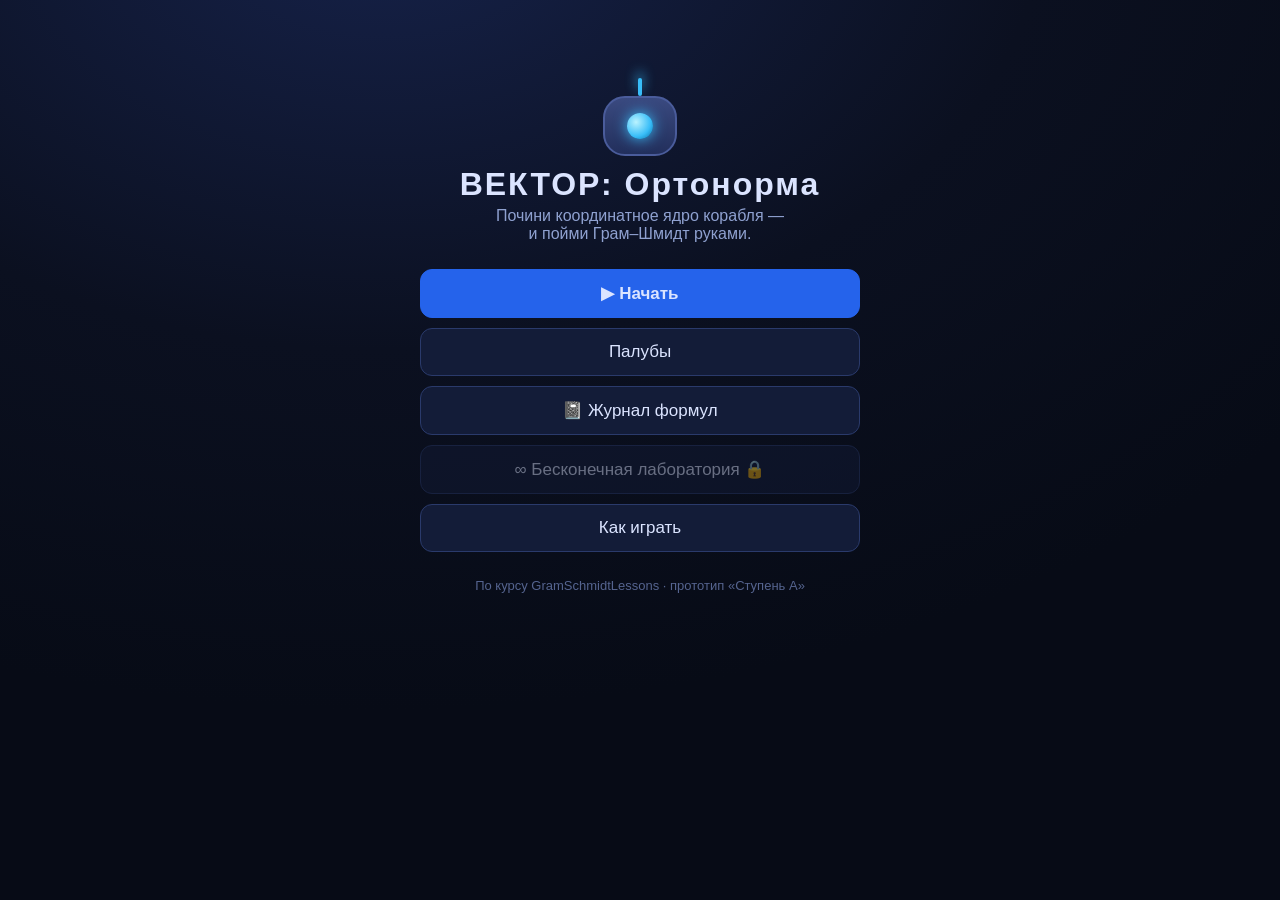
==== igra/igra_odnim_failom.html @ e4876d63 "Добавить однофайловую сборку игры igra_odnim_failom.html Вся игра в одном самодостаточном HTML-файле" ====
<!DOCTYPE html>
<html lang="ru">
<head>
<meta charset="utf-8">
<meta name="viewport" content="width=device-width, initial-scale=1">
<title>ВЕКТОР: Ортонорма</title>
<style>
/* ВЕКТОР: Ортонорма — стили. Тёмно-синяя лаборатория, неоновые векторы. */
* { box-sizing: border-box; }
body {
  margin: 0; min-height: 100vh; color: #dbe4ff;
  font-family: -apple-system, "Segoe UI", Roboto, Arial, sans-serif;
  background: radial-gradient(1200px 800px at 30% -10%, #16224a 0%, #0b1020 55%, #070b16 100%);
}
.hidden { display: none !important; }
button { font-family: inherit; cursor: pointer; }

/* ---------- экраны ---------- */
.screen { max-width: 960px; margin: 0 auto; padding: 24px 16px; }

.menu-box { max-width: 440px; margin: 6vh auto; text-align: center; }
.menu-box h1 { margin: 10px 0 4px; letter-spacing: 2px; }
.tagline { color: #8fa1d0; margin: 0 0 26px; }
.credits { color: #55648f; font-size: 13px; margin-top: 26px; }

button.big {
  display: block; width: 100%; margin: 10px 0; padding: 13px 18px;
  font-size: 17px; border-radius: 12px; border: 1px solid #2a3a6b;
  background: #131c38; color: #dbe4ff; transition: transform .1s, background .15s;
}
button.big:hover:not(:disabled) { background: #1a2750; transform: translateY(-1px); }
button.big.primary { background: #2563eb; border-color: #2563eb; font-weight: 700; }
button.big.primary:hover { background: #3b76f6; }
button.big:disabled { opacity: .45; cursor: default; }

/* робот-логотип */
.logo-bot { width: 90px; margin: 0 auto; }
.bot-antenna { width: 4px; height: 18px; background: #38bdf8; margin: 0 auto;
  border-radius: 2px; box-shadow: 0 -6px 12px #38bdf8; }
.bot-body { width: 74px; height: 60px; margin: 0 auto; border-radius: 22px;
  background: linear-gradient(#3a4a80, #222f5c); border: 2px solid #4a5c9b;
  display: flex; align-items: center; justify-content: center; }
.bot-eye { width: 26px; height: 26px; border-radius: 50%;
  background: radial-gradient(circle at 35% 35%, #baf3ff, #38bdf8 60%, #0369a1);
  box-shadow: 0 0 14px #38bdf8; }

/* ---------- выбор уровня ---------- */
#level-grid { display: grid; grid-template-columns: repeat(auto-fill, minmax(210px, 1fr));
  gap: 12px; margin: 18px 0 22px; }
.lvl-card { border: 1px solid #2a3a6b; border-radius: 12px; padding: 12px 14px;
  background: #121a34; cursor: pointer; transition: background .15s; }
.lvl-card:hover { background: #1a2750; }
.lvl-card.locked { opacity: .4; cursor: default; }
.lvl-card .deck { font-size: 12px; color: #8fa1d0; }
.lvl-card .stars { color: #fbbf24; letter-spacing: 2px; }

/* ---------- игровой экран ---------- */
#hud { display: flex; gap: 14px; align-items: center; padding: 8px 4px;
  font-size: 15px; color: #9fb0dd; }
#hud-name { color: #dbe4ff; font-weight: 700; }
.hud-right { margin-left: auto; display: flex; gap: 8px; align-items: center; }
#hud-stars { color: #fbbf24; }
#hud button { background: #131c38; color: #dbe4ff; border: 1px solid #2a3a6b;
  border-radius: 8px; padding: 5px 10px; font-size: 15px; }

#room { display: block; width: 100%; max-width: 884px; border-radius: 14px;
  border: 1px solid #23305c; background: #0d1430; touch-action: none; cursor: pointer; }
#room-tip { color: #55648f; font-size: 13px; padding: 6px 2px; }

#dialogue { position: fixed; left: 50%; bottom: 34px; transform: translateX(-50%);
  width: min(720px, 92vw); background: #101a3add; border: 1px solid #35509f;
  border-radius: 14px; padding: 14px 18px; backdrop-filter: blur(4px); cursor: pointer; }
#dlg-text { font-size: 16px; line-height: 1.5; }
#dlg-next { text-align: right; color: #7f92c8; font-size: 12px; margin-top: 6px; }

/* ---------- модальные окна ---------- */
.modal { position: fixed; inset: 0; background: #04060fd0; display: flex;
  align-items: center; justify-content: center; z-index: 50; padding: 12px; }

.puzzle-box, .jr-box, .cer-box { background: #0f1730; border: 1px solid #2a3a6b;
  border-radius: 16px; max-width: 900px; width: 100%; max-height: 94vh; overflow: auto; }
.puzzle-head { display: flex; justify-content: space-between; align-items: center;
  padding: 12px 16px; border-bottom: 1px solid #22305c; font-size: 17px; }
.puzzle-head button { background: none; border: none; color: #8fa1d0; font-size: 18px; }
.puzzle-body { display: flex; gap: 14px; padding: 14px; flex-wrap: wrap; }
#pz-canvas { border-radius: 12px; background: #0d1430; border: 1px solid #23305c;
  touch-action: none; max-width: 100%; }
.puzzle-side { flex: 1; min-width: 260px; display: flex; flex-direction: column; gap: 10px; }
.goal { background: #14224e; border-left: 4px solid #2563eb; border-radius: 0 10px 10px 0;
  padding: 10px 12px; font-size: 15px; line-height: 1.45; }
.info { background: #101a3a; border-radius: 10px; padding: 10px 12px;
  font-size: 15px; line-height: 1.55; min-height: 64px; }
.info b { color: #7dd3fc; font-family: ui-monospace, Consolas, monospace; }
#pz-buttons { display: flex; flex-direction: column; gap: 8px; }
#pz-buttons button { padding: 10px 12px; font-size: 15px; border-radius: 10px;
  border: 1px solid #2a3a6b; background: #17224a; color: #dbe4ff; text-align: left; }
#pz-buttons button:hover:not(:disabled) { background: #20305f; }
#pz-buttons button:disabled { opacity: .4; }
.msg { min-height: 22px; color: #fbbf24; font-size: 14px; }
.msg.good { color: #4ade80; }
.hintbtn { align-self: flex-start; background: none; border: 1px dashed #4a5c9b;
  color: #9fb0dd; border-radius: 10px; padding: 7px 12px; font-size: 14px; }
.hinttext { color: #cbd5f5; font-size: 14px; line-height: 1.5; }
.hinttext .h { background: #14224e; border-radius: 8px; padding: 8px 10px; margin: 6px 0; }

/* церемония */
.cer-box { max-width: 520px; text-align: center; padding: 22px; }
.cer-stars { font-size: 40px; letter-spacing: 8px; margin: 6px 0 2px; }
.cer-stars .off { opacity: .22; }
.star-label { font-size: 13px; color: #8fa1d0; margin-bottom: 12px; letter-spacing: normal; }
.cer-journal { background: #101a3a; border-radius: 12px; padding: 12px;
  text-align: left; margin: 12px 0; font-size: 14px; }
.cer-journal .frm { font-family: ui-monospace, Consolas, monospace; color: #7dd3fc;
  margin-top: 6px; }
.cer-question { text-align: left; margin: 10px 0; }
.cer-question .q { font-weight: 700; margin-bottom: 8px; }
.cer-question button { display: block; width: 100%; text-align: left; margin: 6px 0;
  padding: 10px 12px; border-radius: 10px; border: 1px solid #2a3a6b;
  background: #17224a; color: #dbe4ff; font-size: 15px; }
.cer-question button:hover:not(:disabled) { background: #20305f; }
.cer-question button.right { background: #14532d; border-color: #22c55e; }
.cer-question button.wrong { background: #58151c; border-color: #ef4444; }

/* журнал */
.jr-box { max-width: 640px; }
#jr-list { padding: 14px; }
.jr-entry { border: 1px solid #22305c; border-radius: 12px; padding: 12px 14px;
  margin-bottom: 10px; background: #101a3a; }
.jr-entry h3 { margin: 0 0 6px; font-size: 16px; color: #7dd3fc; }
.jr-entry .words { font-size: 14px; color: #cbd5f5; line-height: 1.5; }
.jr-entry .frm { font-family: ui-monospace, Consolas, monospace; color: #a5f3fc;
  background: #0d1430; border-radius: 8px; padding: 7px 10px; margin-top: 8px;
  font-size: 14px; white-space: pre-wrap; }
.jr-entry .code { font-family: ui-monospace, Consolas, monospace; color: #86efac;
  font-size: 13px; margin-top: 6px; white-space: pre-wrap; }
.jr-empty { color: #55648f; text-align: center; padding: 30px 0; }
.how-text { padding: 14px 18px; font-size: 15px; line-height: 1.55; }

/* конвейер и кодовая комната — DOM-элементы поверх канваса */
.chips { display: flex; gap: 8px; flex-wrap: wrap; }
.chip { padding: 9px 12px; border-radius: 10px; border: 1px solid #4a5c9b;
  background: #1b2a5c; font-family: ui-monospace, Consolas, monospace;
  font-size: 14px; cursor: pointer; user-select: none; }
.chip:hover { background: #24377a; }
.slotrow { display: flex; gap: 8px; align-items: center; margin: 8px 0; flex-wrap: wrap; }
.slot { min-width: 118px; min-height: 40px; border: 2px dashed #35509f; border-radius: 10px;
  display: flex; align-items: center; justify-content: center; font-size: 13px;
  color: #7f92c8; padding: 4px; }
.slot .chip { margin: 0; }
.codeline { display: flex; gap: 8px; align-items: center; margin: 6px 0; }
.codeline .txt { flex: 1; font-family: ui-monospace, Consolas, monospace; font-size: 14px;
  background: #0d1430; border: 1px solid #22305c; border-radius: 8px; padding: 9px 12px;
  color: #a5f3fc; }
.codeline button { width: 34px; height: 34px; border-radius: 8px; border: 1px solid #2a3a6b;
  background: #17224a; color: #dbe4ff; }

</style>
</head>
<body>

<!-- ЭКРАН: главное меню -->
<div id="scr-menu" class="screen">
  <div class="menu-box">
    <div class="logo-bot" aria-hidden="true">
      <div class="bot-antenna"></div>
      <div class="bot-body"><div class="bot-eye"></div></div>
    </div>
    <h1>ВЕКТОР: Ортонорма</h1>
    <p class="tagline">Почини координатное ядро корабля —<br>и пойми Грам–Шмидт руками.</p>
    <button class="big primary" id="btn-continue">▶ Играть</button>
    <button class="big" id="btn-levels">Палубы</button>
    <button class="big" id="btn-journal-menu">📓 Журнал формул</button>
    <button class="big" id="btn-endless" disabled>∞ Бесконечная лаборатория 🔒</button>
    <button class="big" id="btn-how">Как играть</button>
    <p class="credits">По курсу GramSchmidtLessons · прототип «Ступень A»</p>
  </div>
</div>

<!-- ЭКРАН: выбор уровня -->
<div id="scr-levels" class="screen hidden">
  <h2>Палубы корабля</h2>
  <div id="level-grid"></div>
  <button class="big" id="btn-back-menu">← В меню</button>
</div>

<!-- ЭКРАН: игра (комната) -->
<div id="scr-game" class="screen hidden">
  <div id="hud">
    <span id="hud-deck"></span>
    <span id="hud-name"></span>
    <span class="hud-right">
      <span id="hud-stars">★ 0</span>
      <button id="btn-journal">📓</button>
      <button id="btn-map">🗺</button>
    </span>
  </div>
  <canvas id="room" width="884" height="544"></canvas>
  <div id="dialogue" class="hidden">
    <div id="dlg-text"></div>
    <div id="dlg-next">нажми или пробел ▸</div>
  </div>
  <div id="room-tip">WASD / стрелки / клик по полу — идти · консоль — головоломка · открытая дверь — дальше</div>
</div>

<!-- ОВЕРЛЕЙ: головоломка -->
<div id="puzzle" class="modal hidden">
  <div class="puzzle-box">
    <div class="puzzle-head">
      <b id="pz-title"></b>
      <button id="pz-close">✕</button>
    </div>
    <div class="puzzle-body">
      <canvas id="pz-canvas" width="520" height="440"></canvas>
      <div class="puzzle-side">
        <div id="pz-goal" class="goal"></div>
        <div id="pz-info" class="info"></div>
        <div id="pz-buttons"></div>
        <div id="pz-msg" class="msg"></div>
        <button id="pz-hint" class="hintbtn">💡 Подсказка</button>
        <div id="pz-hint-text" class="hinttext"></div>
      </div>
    </div>
  </div>
</div>

<!-- ОВЕРЛЕЙ: церемония (звёзды + вопрос) -->
<div id="ceremony" class="modal hidden">
  <div class="cer-box">
    <h2 id="cer-title">Палуба починена!</h2>
    <div id="cer-stars" class="cer-stars"></div>
    <div id="cer-journal" class="cer-journal"></div>
    <div id="cer-question" class="cer-question"></div>
    <button class="big primary" id="cer-next">Дальше ▸</button>
  </div>
</div>

<!-- ОВЕРЛЕЙ: журнал -->
<div id="journal" class="modal hidden">
  <div class="jr-box">
    <div class="puzzle-head"><b>📓 Бортовой журнал формул</b><button id="jr-close">✕</button></div>
    <div id="jr-list"></div>
  </div>
</div>

<!-- ОВЕРЛЕЙ: как играть -->
<div id="howto" class="modal hidden">
  <div class="jr-box">
    <div class="puzzle-head"><b>Как играть</b><button id="how-close">✕</button></div>
    <div class="how-text">
      <p><b>Ходи</b> по палубе: WASD, стрелки или клик по полу.</p>
      <p><b>Встань на синюю консоль</b> — откроется головоломка. Перетаскивай кончики
      стрелок мышкой, жми кнопки операций. Числа справа считаются вживую.</p>
      <p><b>Реши головоломку</b> — дверь справа откроется. Дойди до неё.</p>
      <p>За уровень можно получить до <b>трёх звёзд</b>: ★ решил · ★ без подсказок ·
      ★ ответил на вопрос о смысле.</p>
      <p>Каждая починенная палуба добавляет запись в <b>журнал формул</b> —
      это твой конспект, заработанный руками.</p>
      <p>Застрял? Кнопка 💡 даёт подсказки слоями — от намёка до ответа.</p>
    </div>
  </div>
</div>

<script>
// ============================================================
// УЧЕБНЫЙ МАТЕМАТИЧЕСКИЙ СЛОЙ игры «ВЕКТОР: Ортонорма»
// Те же формулы, что в уроках курса. Игровой слой (game.js)
// только рисует то, что посчитал этот файл.
// ============================================================
"use strict";

const M = {

  // скалярное произведение: перемножили по позициям и сложили (урок 03)
  dot(a, b) {
    let s = 0;
    for (let i = 0; i < a.length; i++) s += a[i] * b[i];
    return s;
  },

  // длина вектора - корень из скалярного произведения с самим собой (урок 03)
  norm(v) {
    return Math.sqrt(M.dot(v, v));
  },

  // сложение и вычитание по позициям (урок 02)
  add(a, b) { return a.map((x, i) => x + b[i]); },
  sub(a, b) { return a.map((x, i) => x - b[i]); },

  // умножение вектора на число (урок 02)
  scale(k, v) { return v.map(x => k * x); },

  // нормализация: делим каждую координату на длину (урок 03)
  normalize(v) {
    const n = M.norm(v);
    return n < 1e-12 ? v.slice() : M.scale(1 / n, v);
  },

  // тень (проекция) вектора v на ЕДИНИЧНЫЙ вектор e: (v·e)e (урок 04)
  project(v, e) {
    return M.scale(M.dot(v, e), e);
  },

  // вычесть тень: остаётся часть, перпендикулярная e (урок 04)
  subtractShadow(v, e) {
    return M.sub(v, M.project(v, e));
  },

  // процесс Грама-Шмидта, как в уроке 09 (нули для зависимых векторов)
  gramSchmidt(vectors) {
    const eps = 1e-10;
    const B = vectors.map(v => v.slice());
    for (let j = 0; j < B.length; j++) {
      for (let i = 0; i < j; i++) {
        B[j] = M.sub(B[j], M.project(B[j], B[i]));   // минус тень на e_i
      }
      B[j] = M.norm(B[j]) > eps ? M.normalize(B[j]) : B[j].map(() => 0);
    }
    return B;
  },

  // ---- матрицы 2x2 (для зеркала, урок 10) ----

  // матрица по столбцам-осям: E = [e1 e2]
  matFromCols(e1, e2) { return [[e1[0], e2[0]], [e1[1], e2[1]]]; },

  // транспонирование: строки и столбцы меняются местами
  matT(A) { return [[A[0][0], A[1][0]], [A[0][1], A[1][1]]]; },

  // матрица действует на вектор
  matVec(A, v) {
    return [A[0][0] * v[0] + A[0][1] * v[1],
            A[1][0] * v[0] + A[1][1] * v[1]];
  },

  // умножение матриц
  matMul(A, B) {
    return [[A[0][0]*B[0][0] + A[0][1]*B[1][0], A[0][0]*B[0][1] + A[0][1]*B[1][1]],
            [A[1][0]*B[0][0] + A[1][1]*B[1][0], A[1][0]*B[0][1] + A[1][1]*B[1][1]]];
  },

  // матрица отражения в зеркале вдоль направления dir: T = E·TE·Eᵀ (урок 10)
  reflectionMatrix(dir) {
    const e1 = M.normalize(dir);
    const e2 = [-e1[1], e1[0]];            // перпендикуляр (поворот на 90°)
    const E = M.matFromCols(e1, e2);
    const TE = [[1, 0], [0, -1]];          // простое отражение "в мире зеркала"
    return M.matMul(M.matMul(E, TE), M.matT(E));
  },

  // почти ли равны два числа / вектора (компьютерный ноль, урок 03)
  близко(a, b, eps) { return Math.abs(a - b) < (eps || 1e-6); },
  близкиВекторы(a, b, eps) {
    return a.length === b.length && a.every((x, i) => Math.abs(x - b[i]) < (eps || 1e-6));
  },
};

// чтобы файл можно было проверять тестами в Node.js:
if (typeof module !== "undefined") module.exports = M;

// ============================================================
// УРОВНИ игры «ВЕКТОР: Ортонорма»
// Каждый уровень: палуба, вступление ИРИС, головоломка,
// запись в журнал, вопрос на понимание (3-я звезда), подсказки.
// ============================================================
"use strict";

const f2 = x => (Math.round(x * 100) / 100).toFixed(2);

const LEVELS = [

// ---------------------------------------------------------- 0
{
  name: "Первый вектор", deck: "Палуба 0 · Ангар", accent: "#2563eb",
  intro: [
    "ИРИС: Наконец-то ты включился, В.Е.К.-Т0Р! Авария разбила координатное ядро корабля.",
    "ИРИС: Двери теперь понимают только язык векторов. Вектор — это стрелка: «сколько вправо, сколько вверх».",
    "ИРИС: Подойди к консоли (синяя площадка) и настрой стрелку, которую требует дверь."
  ],
  puzzle: {
    type: "drag",
    goalText: "Дверь требует вектор [2, 1]: 2 клетки вправо, 1 вверх. Перетащи кончик стрелки.",
    vectors: [{ start: [3, -2], color: "#38bdf8", label: "v", draggable: true, snap: 1 }],
    info(PZ) {
      const v = PZ.v[0];
      return `Твоя стрелка: <b>[${v[0]}, ${v[1]}]</b><br>Нужно: <b>[2, 1]</b>`;
    },
    check(PZ) { return M.близкиВекторы(PZ.v[0], [2, 1]); },
  },
  journal: {
    title: "Вектор",
    words: "Вектор — это стрелка: направление плюс длина. Числа говорят, сколько шагов по каждой оси.",
    formula: "v = [2, 1] — «2 вправо, 1 вверх»",
    code: "v = np.array([2, 1])",
  },
  question: {
    q: "Что означает вектор [0, 3]?",
    options: ["3 шага вправо", "3 шага вверх", "точку с номером 3"],
    correct: 1,
  },
  hints: [
    "Дверь написала на себе два числа — это и есть рецепт стрелки.",
    "Первое число — насколько вправо, второе — насколько вверх.",
    "Перетащи кончик стрелки в точку: 2 клетки вправо и 1 вверх от центра.",
  ],
},

// ---------------------------------------------------------- 1
{
  name: "Дверь длины 5", deck: "Палуба 1 · Реакторная", accent: "#f59e0b",
  intro: [
    "ИРИС: Реакторная. Здесь длина вектора — это ЭНЕРГИЯ. Чем длиннее стрелка, тем сильнее заряд.",
    "ИРИС: Длина считается по теореме Пифагора: корень из суммы квадратов координат.",
    "ИРИС: Двери нужен заряд ровно 5. Подбери стрелку!"
  ],
  puzzle: {
    type: "drag",
    goalText: "Найди вектор длины РОВНО 5 (координаты — целые числа). Решений несколько!",
    vectors: [{ start: [2, 1], color: "#f59e0b", label: "v", draggable: true, snap: 1 }],
    info(PZ) {
      const v = PZ.v[0], n = M.norm(v);
      return `v = <b>[${v[0]}, ${v[1]}]</b><br>` +
        `Пифагор: √(${v[0]}² + ${v[1]}²) = √${v[0]*v[0] + v[1]*v[1]} = <b>${f2(n)}</b><br>` +
        `Нужна длина: <b>5</b>`;
    },
    check(PZ) { return M.близко(M.norm(PZ.v[0]), 5, 1e-9); },
  },
  journal: {
    title: "Длина вектора",
    words: "Длина стрелки — это гипотенуза треугольника из её координат. Квадраты складываем, берём корень.",
    formula: "|v| = √(x² + y²);  |[3, 4]| = √25 = 5",
    code: "la.norm(v)",
  },
  question: {
    q: "Чему равна длина вектора [6, 8]?",
    options: ["14", "10", "48"],
    correct: 1,
  },
  hints: [
    "Смотри на живой подсчёт под стрелкой: сумма квадратов должна стать 25.",
    "Вспомни знаменитый треугольник: 3, 4 и... ?",
    "Подойдут [3, 4], [4, 3], [0, 5], [5, 0] и их отрицательные варианты.",
  ],
},

// ---------------------------------------------------------- 2
{
  name: "Калибровка", deck: "Палуба 2 · Калибровочная", accent: "#10b981",
  intro: [
    "ИРИС: Иногда важна не сила, а НАПРАВЛЕНИЕ. Приёмник берёт только векторы длиной ровно 1 — единичные.",
    "ИРИС: Машина «Нормализатор» делит вектор на его длину: направление то же, длина становится 1.",
    "ИРИС: Наведи стрелку на маяк (пунктирный луч) и нормализуй!"
  ],
  puzzle: {
    type: "drag",
    goalText: "Сделай ЕДИНИЧНЫЙ вектор, смотрящий вдоль маяка (пунктирный луч). Наведи стрелку на луч, потом жми «Нормализовать».",
    vectors: [{ start: [4, 1], color: "#10b981", label: "v", draggable: true, snap: 1 }],
    beacon: [0.6, 0.8],
    buttons: [{ id: "normalize", label: "⚙ Нормализовать (v / |v|)" }],
    info(PZ) {
      const v = PZ.v[0], n = M.norm(v);
      return `v = <b>[${f2(v[0])}, ${f2(v[1])}]</b> · длина = <b>${f2(n)}</b><br>` +
        `Нужно: длина <b>1</b>, направление — вдоль маяка`;
    },
    check(PZ) {
      const v = PZ.v[0];
      if (!M.близко(M.norm(v), 1, 0.01)) return false;
      return M.dot(M.normalize(v), [0.6, 0.8]) > 0.999;
    },
  },
  journal: {
    title: "Нормализация",
    words: "Разделить вектор на его длину: направление сохраняется, длина становится 1. Такие векторы зовут единичными (e).",
    formula: "e = v / |v|",
    code: "e = v / la.norm(v)",
  },
  question: {
    q: "Что меняет нормализация у вектора?",
    options: ["направление", "только длину (делает её 1)", "и то, и другое"],
    correct: 1,
  },
  hints: [
    "Сначала наведи стрелку на пунктирный луч. Длина пока не важна!",
    "Подойдёт, например, [3, 4] — он смотрит ровно вдоль маяка.",
    "Теперь жми «Нормализовать»: [3, 4] / 5 = [0.6, 0.8]. Длина 1, направление то же.",
  ],
},

// ---------------------------------------------------------- 3
{
  name: "Сенсор перпендикулярности", deck: "Палуба 3 · Сенсорная", accent: "#8b5cf6",
  intro: [
    "ИРИС: Это сенсор совпадения направлений. Он показывает СКАЛЯРНОЕ ПРОИЗВЕДЕНИЕ двух векторов.",
    "ИРИС: Смотрят в одну сторону — большой плюс. Навстречу — минус. А если под прямым углом — ровно НОЛЬ.",
    "ИРИС: Замок открывается на нуле. Поставь свою антенну перпендикулярно фиолетовой!"
  ],
  puzzle: {
    type: "drag",
    goalText: "Поверни СИНЮЮ антенну так, чтобы сенсор показал 0 — тогда антенны перпендикулярны.",
    vectors: [
      { start: [2, 1], color: "#8b5cf6", label: "a", draggable: false },
      { start: [3, 2], color: "#38bdf8", label: "b", draggable: true, snap: 1 },
    ],
    meter: true,
    info(PZ) {
      const a = PZ.v[0], b = PZ.v[1], d = M.dot(a, b);
      return `a = <b>[${a[0]}, ${a[1]}]</b>, b = <b>[${f2(b[0])}, ${f2(b[1])}]</b><br>` +
        `a · b = ${a[0]}·${f2(b[0])} + ${a[1]}·${f2(b[1])} = <b>${f2(d)}</b><br>` +
        `Нужно: <b>0</b>`;
    },
    check(PZ) {
      return M.близко(M.dot(PZ.v[0], PZ.v[1]), 0, 1e-9) && M.norm(PZ.v[1]) > 0.5;
    },
  },
  journal: {
    title: "Скалярное произведение",
    words: "Перемножь координаты по позициям и сложи. Ноль — векторы перпендикулярны. Это «прибор для прямых углов».",
    formula: "a · b = a₁b₁ + a₂b₂;  ноль ⇔ угол 90°",
    code: "a @ b",
  },
  question: {
    q: "Скалярное произведение двух векторов равно нулю. Что это значит?",
    options: ["один из них нулевой", "они перпендикулярны", "они одинаковой длины"],
    correct: 1,
  },
  hints: [
    "Крути синюю стрелку и смотри на прибор: число меняется плавно.",
    "a = [2, 1]. Нужно b, чтобы 2·b₁ + 1·b₂ = 0.",
    "Например, b = [-1, 2]: 2·(-1) + 1·2 = 0. Или [1, -2], или [-2, 4].",
  ],
},

// ---------------------------------------------------------- 4
{
  name: "Тень длины 2", deck: "Палуба 4 · Прожекторная", accent: "#ef4444",
  intro: [
    "ИРИС: Прожектор светит поперёк рельсы. Любая стрелка отбрасывает на рельсу ТЕНЬ — проекцию.",
    "ИРИС: Длина тени — это скалярное произведение стрелки с единичным направлением рельсы.",
    "ИРИС: Мост из тени выдержит робота только при длине ровно 2. Подбери стрелку!"
  ],
  puzzle: {
    type: "drag",
    goalText: "Двигай стрелку так, чтобы её ТЕНЬ на рельсе (красная) была длиной ровно 2.",
    vectors: [{ start: [3, 3], color: "#38bdf8", label: "v", draggable: true, snap: 0.5 }],
    rail: [0.8, 0.6],
    info(PZ) {
      const v = PZ.v[0], e = PZ.cfg.rail, d = M.dot(v, e);
      return `v = <b>[${f2(v[0])}, ${f2(v[1])}]</b><br>` +
        `длина тени: v · e = <b>${f2(d)}</b><br>Нужно: <b>2</b>`;
    },
    check(PZ) { return M.близко(M.dot(PZ.v[0], PZ.cfg.rail), 2, 0.051); },
  },
  journal: {
    title: "Проекция (тень)",
    words: "Тень вектора на ось: скалярное произведение даёт длину тени, умножение на ось кладёт её вдоль оси.",
    formula: "тень = (v · e) e",
    code: "(v @ e) * e",
  },
  question: {
    q: "Вектор перпендикулярен рельсе. Какой будет его тень?",
    options: ["такой же, как вектор", "нулевой — тени нет", "длины 1"],
    correct: 1,
  },
  hints: [
    "Тень зависит и от длины стрелки, и от угла к рельсе.",
    "Смотри на число «v · e» — подгони его к 2.",
    "Например, [1, 2]: 0.8·1 + 0.6·2 = 2.0. Или [2.5, 0].",
  ],
},

// ---------------------------------------------------------- 5
{
  name: "Вычесть тень", deck: "Палуба 5 · Мастерская", accent: "#ec4899",
  intro: [
    "ИРИС: Главный инструмент ремонта! Если из стрелки ВЫЧЕСТЬ её тень, остаётся часть, ПЕРПЕНДИКУЛЯРНАЯ рельсе.",
    "ИРИС: Замок «⊥» принимает только единичный вектор, перпендикулярный рельсе.",
    "ИРИС: Вычти тень, потом нормализуй. Действуй!"
  ],
  puzzle: {
    type: "drag",
    goalText: "Получи ЕДИНИЧНЫЙ вектор, ПЕРПЕНДИКУЛЯРНЫЙ рельсе: «Вычесть тень», затем «Нормализовать».",
    vectors: [{ start: [3, 1], color: "#38bdf8", label: "v", draggable: true, snap: 1 }],
    rail: [0.8, 0.6],
    buttons: [
      { id: "subshadow", label: "✂ Вычесть тень (v − (v·e)e)" },
      { id: "normalize", label: "⚙ Нормализовать (v / |v|)" },
    ],
    info(PZ) {
      const v = PZ.v[0], e = PZ.cfg.rail;
      return `v = <b>[${f2(v[0])}, ${f2(v[1])}]</b> · длина = <b>${f2(M.norm(v))}</b><br>` +
        `v · e = <b>${f2(M.dot(v, e))}</b> (нужно 0) · длина (нужно 1)`;
    },
    check(PZ) {
      const v = PZ.v[0];
      return M.близко(M.norm(v), 1, 0.01) && M.близко(M.dot(v, PZ.cfg.rail), 0, 0.01);
    },
  },
  journal: {
    title: "Вычитание тени",
    words: "Убери из вектора всё, что смотрит вдоль оси, — останется только то, что смотрит поперёк. Сердце Грама–Шмидта!",
    formula: "u = v − (v · e) e   ⇒   u ⊥ e",
    code: "u = v - (v @ e) * e",
  },
  question: {
    q: "Зачем мы вычитаем тень из вектора?",
    options: [
      "чтобы вектор стал короче",
      "чтобы убрать часть, которая уже лежит вдоль старого направления",
      "чтобы вектор стал длиной 1",
    ],
    correct: 1,
  },
  hints: [
    "Порядок важен только для скорости: сначала «Вычесть тень», потом «Нормализовать».",
    "После вычитания тени проверь: v · e стало нулём. Осталось сделать длину 1.",
    "Если стрелка растворилась — она лежала прямо на рельсе. Перетащи её в сторону и попробуй снова.",
  ],
},

// ---------------------------------------------------------- 6
{
  name: "Гироскоп: две оси", deck: "Палуба 6 · Гироскопная", accent: "#22d3ee",
  intro: [
    "ИРИС: Гироскоп держит палубу ровно, но ему нужен ОРТОНОРМИРОВАННЫЙ базис: все оси длиной 1 и все перпендикулярны.",
    "ИРИС: У нас только кривые векторы v1 и v2. Проведи их через процесс Грама–Шмидта!",
    "ИРИС: Выбирай вектор щелчком, применяй операции. Готовые оси гироскоп заберёт сам."
  ],
  puzzle: {
    type: "gyro",
    goalText: "Собери 2 оси: выбери v1 → «Нормализовать». Выбери v2 → «Вычесть тень на e1» → «Нормализовать».",
    vectors: [
      { start: [3, 4], color: "#38bdf8", label: "v1" },
      { start: [2, 1], color: "#f59e0b", label: "v2" },
    ],
    slots: 2,
  },
  journal: {
    title: "Грам–Шмидт (2 вектора)",
    words: "Первый вектор нормализуем. Из второго вычитаем тень на первую ось и нормализуем остаток. Получаются две оси под 90°.",
    formula: "e1 = v1/|v1|;  u2 = v2 − (v2·e1)e1;  e2 = u2/|u2|",
    code: "B[:, 1] = B[:, 1] - B[:, 1] @ B[:, 0] * B[:, 0]",
  },
  question: {
    q: "Почему нельзя просто нормализовать v2 и сунуть его в гироскоп?",
    options: [
      "можно, гироскоп просто капризничает",
      "он ещё не перпендикулярен e1 — сначала надо вычесть тень",
      "потому что v2 короче v1",
    ],
    correct: 1,
  },
  hints: [
    "Щёлкни по вектору, чтобы выбрать его. Начни с v1.",
    "v1 = [3, 4]: после нормализации станет [0.6, 0.8] и защёлкнется как e1.",
    "Теперь v2: «Вычесть тень на e1» даст [0.8, −0.6] — уже единичный! Нормализуй для верности — и в слот.",
  ],
},

// ---------------------------------------------------------- 7
{
  name: "Исчезнувшая ось", deck: "Палуба 6 · Гироскопная (нижний ярус)", accent: "#22d3ee",
  intro: [
    "ИРИС: Здесь три вектора, а слотов в гироскопе... посмотрим. Делай Грам–Шмидт как обычно.",
    "ИРИС: Предупреждаю: с третьим вектором что-то не так. Не пугайся того, что случится."
  ],
  puzzle: {
    type: "gyro",
    goalText: "Обработай ВСЕ три вектора. Порядок: v1 → нормализовать; v2 → вычесть тень, нормализовать; v3 → вычесть ОБЕ тени...",
    vectors: [
      { start: [2, 0], color: "#38bdf8", label: "v1" },
      { start: [1, 2], color: "#f59e0b", label: "v2" },
      { start: [3, 2], color: "#ec4899", label: "v3" },   // v3 = v1 + v2 - зависимый!
    ],
    slots: 2,
    expectDissolve: true,
  },
  journal: {
    title: "Зависимый вектор",
    words: "Если после вычитания всех теней вектор исчез — он не нёс нового направления: его можно собрать из предыдущих. Число уцелевших осей — настоящее число направлений (ранг).",
    formula: "v3 = v1 + v2  ⇒  u3 = 0",
    code: "if la.norm(B[:, j]) < eps: B[:, j] = 0",
  },
  question: {
    q: "Вектор растворился после вычитания теней. Что это значит?",
    options: [
      "мы ошиблись в вычислениях",
      "он не добавлял нового направления — его можно собрать из остальных",
      "он был слишком коротким",
    ],
    correct: 1,
  },
  hints: [
    "Делай как на прошлом уровне: v1 нормализуй, v2 очисти и нормализуй.",
    "Теперь v3: вычти тень на e1, потом тень на e2. Смотри внимательно...",
    "v3 растворился, потому что v3 = v1 + v2. Он «не знал» ничего нового. Две оси — это и есть ответ.",
  ],
},

// ---------------------------------------------------------- 8
{
  name: "Зеркало вдоль оси", deck: "Палуба 7 · Зеркальный отсек", accent: "#a3e635",
  intro: [
    "ИРИС: Зеркальный щит лежит ровно вдоль оси X. Отражение тут простое: «вдоль зеркала не трогаем, поперёк — переворачиваем».",
    "ИРИС: То есть (x, y) превращается в (x, −y).",
    "ИРИС: Маяк находится в точке [2, 3]. Щёлкни по клетке, где появится его отражение!"
  ],
  puzzle: {
    type: "cell",
    goalText: "Зеркало — толстая линия вдоль оси X. Маяк в [2, 3]. Щёлкни клетку, где будет его отражение.",
    point: [2, 3],
    target: [2, -3],
  },
  journal: {
    title: "Простое отражение TE",
    words: "В системе координат зеркала отражение элементарно: первая координата остаётся, вторая меняет знак.",
    formula: "(x, y) → (x, −y);  TE = [[1, 0], [0, −1]]",
    code: "TE = np.array([[1, 0], [0, -1]])",
  },
  question: {
    q: "Куда матрица TE отправит точку [5, −2]?",
    options: ["[−5, −2]", "[5, 2]", "[−5, 2]"],
    correct: 1,
  },
  hints: [
    "Зеркало горизонтальное. Отражение — по другую сторону, на той же вертикали.",
    "Расстояние до зеркала сохраняется: было 3 клетки сверху — станет 3 клетки снизу.",
    "Ответ: [2, −3].",
  ],
},

// ---------------------------------------------------------- 9
{
  name: "Конвейер координат", deck: "Палуба 8 · Мостик", accent: "#fb923c",
  intro: [
    "ИРИС: А теперь зеркало НАКЛОННОЕ. Формулу для такого сходу не напишешь... и не надо!",
    "ИРИС: Хитрость: ПЕРЕВЕДИ точку в координаты зеркала (блок Eᵀ), отрази там простым TE, ВЕРНИ обратно (блок E).",
    "ИРИС: Собери конвейер из трёх блоков в правильном порядке и запусти точку!"
  ],
  puzzle: {
    type: "conveyor",
    goalText: "Расставь блоки: машина применяет их к точке СЛЕВА НАПРАВО. Каким должен быть порядок? Потом жми «Запустить».",
    mirrorDir: [2, 1],
    point: [0, 2.5],
  },
  journal: {
    title: "Смена базиса",
    words: "Перевести в удобные координаты → сделать простое действие → вернуться. В формуле блоки читаются СПРАВА НАЛЕВО.",
    formula: "r' = E · TE · Eᵀ · r",
    code: "T = E @ TE @ E.T",
  },
  question: {
    q: "В формуле E·TE·Eᵀ·r какой блок применяется к точке ПЕРВЫМ?",
    options: ["E (левый)", "TE (средний)", "Eᵀ (правый)"],
    correct: 2,
  },
  hints: [
    "Сначала точку надо ПЕРЕВЕСТИ в координаты зеркала. Какой блок переводит туда?",
    "Порядок конвейера: Eᵀ (туда) → TE (отразить) → E (обратно).",
    "В формуле T = E @ TE @ E.T всё наоборот, потому что формулы читаются справа налево!",
  ],
},

// ---------------------------------------------------------- 10
{
  name: "Кодовая комната", deck: "Палуба 9 · Ядро", accent: "#e879f9",
  intro: [
    "ИРИС: Координатное ядро принимает только КОД. Хорошая новость: всё, что ты делал руками, уже записано в этих блоках.",
    "ИРИС: Расставь строки кода в правильном порядке и запусти. Помни: нельзя использовать то, что ещё не создано!"
  ],
  puzzle: {
    type: "code",
    goalText: "Расставь строки в рабочем порядке (кнопки ↑/↓) и нажми «Запустить». Правило: строка может использовать только то, что создано ВЫШЕ.",
    lines: [
      { id: "T",  text: "T = E @ TE @ E.T", needs: ["E", "TE"] },
      { id: "E",  text: "E = gsBasis(bearBasis)", needs: ["imp"] },
      { id: "imp", text: "import numpy as np", needs: [] },
      { id: "TE", text: "TE = np.array([[1, 0], [0, -1]])", needs: ["imp"] },
    ],
  },
  journal: {
    title: "Формула всей игры",
    words: "Грам–Шмидт выпрямляет базис (E), в мире зеркала отражение простое (TE), а Eᵀ и E переводят туда и обратно. Для ортонормированной E обратная матрица — это просто транспонированная!",
    formula: "T = E · TE · Eᵀ,  где E⁻¹ = Eᵀ",
    code: "E = gsBasis(bearBasis)\nT = E @ TE @ E.T",
  },
  question: {
    q: "Почему в коде пишут E.T, а не вычисляют обратную матрицу inv(E)?",
    options: [
      "inv в NumPy не существует",
      "для ортонормированной матрицы обратная равна транспонированной",
      "это просто короче писать, результат другой",
    ],
    correct: 1,
  },
  hints: [
    "import должен быть раньше всех, кто пишет «np.» — то есть раньше TE.",
    "Строка T использует и E, и TE — значит, она последняя.",
    "Порядок: import → E (или TE) → TE (или E) → T.",
  ],
},

// ---------------------------------------------------------- 11
{
  name: "Ядро восстановлено", deck: "Финал", accent: "#e879f9",
  intro: [],
  puzzle: { type: "final" },
  journal: null,
  question: null,
  hints: [],
},
];

// ---- задачи для «Бесконечной лаборатории» (открывается после кампании) ----
const ENDLESS_TASKS = [
  {
    make() {
      const tri = [[3, 4, 5], [6, 8, 10], [5, 12, 13], [0, 7, 7]][Math.floor(Math.random() * 4)];
      return { kind: "len", need: tri[2],
        text: `Сделай вектор длины ровно ${tri[2]}`,
        vectors: [{ start: [2, 1], color: "#f59e0b", label: "v", draggable: true, snap: 1 }],
        check(PZ) { return M.близко(M.norm(PZ.v[0]), this.need, 1e-9); } };
    }
  },
  {
    make() {
      const a = [[2, 1], [3, 1], [1, 3], [2, 3], [1, -2]][Math.floor(Math.random() * 5)];
      return { kind: "perp", a,
        text: `Поставь синюю стрелку перпендикулярно фиолетовой [${a[0]}, ${a[1]}]`,
        vectors: [
          { start: a, color: "#8b5cf6", label: "a", draggable: false },
          { start: [3, 2], color: "#38bdf8", label: "b", draggable: true, snap: 1 },
        ],
        meter: true,
        check(PZ) { return M.близко(M.dot(PZ.v[0], PZ.v[1]), 0, 1e-9) && M.norm(PZ.v[1]) > 0.5; } };
    }
  },
  {
    make() {
      const need = [1, 2, 3][Math.floor(Math.random() * 3)];
      return { kind: "shadow", need, rail: [0.8, 0.6],
        text: `Сделай тень на рельсе длиной ровно ${need}`,
        vectors: [{ start: [3, 3], color: "#38bdf8", label: "v", draggable: true, snap: 0.5 }],
        check(PZ) { return M.близко(M.dot(PZ.v[0], PZ.cfg.rail), this.need, 0.051); } };
    }
  },
];

// ============================================================
// ВЕКТОР: Ортонорма — игровой движок (прототип «Ступень A»)
// Чистый canvas + DOM, без внешних библиотек.
// Слои: комната (робот ходит) → головоломка (векторный стол)
// → церемония (звёзды, вопрос, журнал).
// ============================================================
"use strict";

// ---------------- сохранение ----------------
const SAVE_KEY = "vektor-ortonorma-v1";
function loadSave() {
  try { return JSON.parse(localStorage.getItem(SAVE_KEY)) || {}; }
  catch (e) { return {}; }
}
function writeSave() { localStorage.setItem(SAVE_KEY, JSON.stringify(save)); }
const save = Object.assign({ unlocked: 0, stars: {}, journal: [], endlessBest: 0 }, loadSave());

// ---------------- состояние ----------------
const G = {
  screen: "menu",        // menu | levels | game
  level: 0,
  mode: "campaign",      // campaign | endless
  endless: { streak: 0, task: null },
  hintsUsed: 0,
  dlgQueue: [], dlgIdx: 0,
  room: null,            // состояние комнаты
  PZ: null,              // состояние головоломки
  solvedThisLevel: false,
};

const $ = id => document.getElementById(id);

// ---------------- переключение экранов ----------------
function show(name) {
  ["menu", "levels", "game"].forEach(s => $("scr-" + s).classList.toggle("hidden", s !== name));
  G.screen = name;
}

// ============================================================
// КОМНАТА: палуба с роботом
// ============================================================
const TILE = 68, COLS = 13, ROWS = 8;
const roomCv = $("room"), rctx = roomCv.getContext("2d");
const CONSOLE_POS = { x: 6, y: 3 }, DOOR_POS = { x: 12, y: 4 }, START_POS = { x: 1, y: 4 };

function newRoom() {
  G.room = {
    bot: { x: START_POS.x, y: START_POS.y, px: START_POS.x, py: START_POS.y },
    path: [],                 // очередь клеток для клика-навигации
    doorOpen: false,
    consoleDone: false,
    t: 0,
  };
  G.solvedThisLevel = false;
  G.hintsUsed = 0;
}

function walkable(x, y) {
  if (y < 1 || y > ROWS - 2) return false;
  if (x < 1) return false;
  if (x > COLS - 2) return G.room.doorOpen && x === DOOR_POS.x && y === DOOR_POS.y;
  return true;
}

// поиск пути в ширину — для управления кликом
function bfsPath(from, to) {
  if (!walkable(to.x, to.y)) return [];
  const key = p => p.x + "," + p.y;
  const prev = { [key(from)]: null };
  const q = [from];
  while (q.length) {
    const c = q.shift();
    if (c.x === to.x && c.y === to.y) {
      const path = [];
      let k = c;
      while (k && !(k.x === from.x && k.y === from.y)) {
        path.unshift(k); k = prev[key(k)];
      }
      return path;
    }
    for (const d of [[1,0],[-1,0],[0,1],[0,-1]]) {
      const n = { x: c.x + d[0], y: c.y + d[1] };
      if (walkable(n.x, n.y) && !(key(n) in prev)) { prev[key(n)] = c; q.push(n); }
    }
  }
  return [];
}

function tryStep(dx, dy) {
  if (G.PZ || !G.room || dialogActive()) return;
  const b = G.room.bot;
  if (Math.abs(b.px - b.x) > 0.15 || Math.abs(b.py - b.y) > 0.15) return; // ещё едет
  const nx = b.x + dx, ny = b.y + dy;
  if (walkable(nx, ny)) { b.x = nx; b.y = ny; G.room.path = []; onArrive(); }
}

function onArrive() {
  const b = G.room.bot;
  if (b.x === CONSOLE_POS.x && b.y === CONSOLE_POS.y && !G.solvedThisLevel) {
    setTimeout(() => { if (!G.PZ) openPuzzle(); }, 180);
  }
  if (b.x === DOOR_POS.x && b.y === DOOR_POS.y && G.room.doorOpen) {
    setTimeout(finishLevel, 220);
  }
}

// ---------- отрисовка комнаты ----------
function drawRoom() {
  const L = LEVELS[G.level];
  rctx.clearRect(0, 0, roomCv.width, roomCv.height);
  G.room.t += 0.016;

  // пол
  for (let y = 0; y < ROWS; y++)
    for (let x = 0; x < COLS; x++) {
      const wall = !((y >= 1 && y <= ROWS - 2) && x >= 1 && x <= COLS - 2);
      rctx.fillStyle = wall ? "#0a1128" : ((x + y) % 2 ? "#111c3f" : "#0f1938");
      rctx.fillRect(x * TILE, y * TILE, TILE - 1, TILE - 1);
    }

  // консоль
  const cp = CONSOLE_POS;
  rctx.fillStyle = G.solvedThisLevel ? "#14532d" : "#1e3a8a";
  rctx.fillRect(cp.x * TILE + 6, cp.y * TILE + 6, TILE - 13, TILE - 13);
  rctx.strokeStyle = G.solvedThisLevel ? "#4ade80" : "#60a5fa";
  rctx.lineWidth = 2.5;
  rctx.strokeRect(cp.x * TILE + 6, cp.y * TILE + 6, TILE - 13, TILE - 13);
  rctx.fillStyle = "#dbe4ff"; rctx.font = "22px system-ui"; rctx.textAlign = "center";
  rctx.fillText(G.solvedThisLevel ? "✓" : "▲", cp.x * TILE + TILE / 2, cp.y * TILE + TILE / 2 + 8);

  // дверь
  const dp = DOOR_POS, glow = G.room.doorOpen ? (0.6 + 0.4 * Math.sin(G.room.t * 4)) : 0.15;
  rctx.fillStyle = G.room.doorOpen ? `rgba(74,222,128,${glow * 0.5})` : "#1a2244";
  rctx.fillRect(dp.x * TILE + 2, dp.y * TILE - TILE * 0.5, TILE - 4, TILE * 2);
  rctx.strokeStyle = G.room.doorOpen ? "#4ade80" : "#35509f";
  rctx.strokeRect(dp.x * TILE + 2, dp.y * TILE - TILE * 0.5, TILE - 4, TILE * 2);
  rctx.fillStyle = G.room.doorOpen ? "#bbf7d0" : "#7f92c8"; rctx.font = "13px system-ui";
  rctx.fillText(G.room.doorOpen ? "ОТКРЫТО" : "ЗАПЕРТО", dp.x * TILE + TILE / 2, dp.y * TILE - TILE * 0.5 - 8);

  // плавное движение робота к цели / по пути
  const b = G.room.bot, sp = 0.14;
  if (Math.abs(b.px - b.x) < 0.01 && Math.abs(b.py - b.y) < 0.01 && G.room.path.length) {
    const n = G.room.path.shift();
    b.x = n.x; b.y = n.y;
    if (!G.room.path.length) onArrive();
    else if (n.x === CONSOLE_POS.x && n.y === CONSOLE_POS.y) { G.room.path = []; onArrive(); }
  }
  b.px += (b.x - b.px) * sp * 2.2;
  b.py += (b.y - b.py) * sp * 2.2;

  // робот
  const rx = b.px * TILE + TILE / 2, ry = b.py * TILE + TILE / 2;
  rctx.save();
  rctx.strokeStyle = "#38bdf8"; rctx.lineWidth = 3;             // антенна
  rctx.beginPath(); rctx.moveTo(rx, ry - 20); rctx.lineTo(rx, ry - 30); rctx.stroke();
  rctx.fillStyle = "#38bdf8";
  rctx.beginPath(); rctx.arc(rx, ry - 32, 3.4, 0, 7); rctx.fill();
  const grd = rctx.createLinearGradient(rx, ry - 22, rx, ry + 22); // корпус
  grd.addColorStop(0, "#3a4a80"); grd.addColorStop(1, "#222f5c");
  rctx.fillStyle = grd; rctx.strokeStyle = "#4a5c9b"; rctx.lineWidth = 2;
  roundRect(rctx, rx - 20, ry - 20, 40, 40, 13); rctx.fill(); rctx.stroke();
  rctx.fillStyle = "#7dd3fc";                                    // глаз
  rctx.beginPath(); rctx.arc(rx, ry - 3, 8, 0, 7); rctx.fill();
  rctx.fillStyle = "#0b1020";
  rctx.beginPath(); rctx.arc(rx + 2, ry - 4, 3.4, 0, 7); rctx.fill();
  rctx.restore();
}

function roundRect(c, x, y, w, h, r) {
  c.beginPath();
  c.moveTo(x + r, y); c.arcTo(x + w, y, x + w, y + h, r); c.arcTo(x + w, y + h, x, y + h, r);
  c.arcTo(x, y + h, x, y, r); c.arcTo(x, y, x + w, y, r); c.closePath();
}

// управление комнатой
window.addEventListener("keydown", e => {
  if (G.screen !== "game") return;
  if (dialogActive()) {
    if (e.key === " " || e.key === "Enter") { advanceDialog(); e.preventDefault(); }
    return;
  }
  if (G.PZ) return;
  const map = { ArrowUp: [0,-1], ArrowDown: [0,1], ArrowLeft: [-1,0], ArrowRight: [1,0],
                w: [0,-1], s: [0,1], a: [-1,0], d: [1,0],
                ц: [0,-1], ы: [0,1], ф: [-1,0], в: [1,0] };
  const d = map[e.key];
  if (d) { tryStep(d[0], d[1]); e.preventDefault(); }
});
roomCv.addEventListener("pointerdown", e => {
  if (dialogActive()) { advanceDialog(); return; }
  if (G.PZ) return;
  const r = roomCv.getBoundingClientRect();
  const x = Math.floor((e.clientX - r.left) * roomCv.width / r.width / TILE);
  const y = Math.floor((e.clientY - r.top) * roomCv.height / r.height / TILE);
  G.room.path = bfsPath({ x: G.room.bot.x, y: G.room.bot.y }, { x, y });
});

// ---------------- диалоги ИРИС ----------------
function startDialog(lines) {
  if (!lines || !lines.length) { $("dialogue").classList.add("hidden"); return; }
  G.dlgQueue = lines; G.dlgIdx = 0;
  $("dialogue").classList.remove("hidden");
  $("dlg-text").textContent = lines[0];
}
function dialogActive() { return !$("dialogue").classList.contains("hidden"); }
function advanceDialog() {
  G.dlgIdx++;
  if (G.dlgIdx >= G.dlgQueue.length) $("dialogue").classList.add("hidden");
  else $("dlg-text").textContent = G.dlgQueue[G.dlgIdx];
}
$("dialogue").addEventListener("click", advanceDialog);

// ============================================================
// ГОЛОВОЛОМКА: векторный стол
// ============================================================
const pzCv = $("pz-canvas"), pctx = pzCv.getContext("2d");
const PS = 44;                                  // пикселей на единицу
const PCX = pzCv.width / 2, PCY = pzCv.height / 2;
const toScr = p => ({ x: PCX + p[0] * PS, y: PCY - p[1] * PS });
const toWorld = (x, y) => [(x - PCX) / PS, (PCY - y) / PS];

function openPuzzle(customCfg) {
  const L = LEVELS[G.level];
  const cfg = customCfg || L.puzzle;
  if (cfg.type === "final") { showFinal(); return; }

  G.PZ = {
    cfg, type: cfg.type,
    v: (cfg.vectors || []).map(s => s.start.slice()),
    locked: [],                    // оси, принятые гироскопом
    dissolved: [],                 // индексы растворившихся векторов
    selected: cfg.type === "gyro" ? null
             : (cfg.vectors || []).findIndex(s => s.draggable),
    solved: false,
    conveyor: cfg.type === "conveyor" ? { slots: [null, null, null], ran: null } : null,
    codeOrder: cfg.type === "code" ? cfg.lines.map((_, i) => i) : null,
    cellPicked: null,
    msg: "",
    hintLevel: 0,
  };
  $("pz-title").textContent = (G.mode === "endless" ? "∞ " : "") +
    (customCfg ? "Бесконечная лаборатория" : LEVELS[G.level].name);
  $("pz-goal").textContent = cfg.goalText || cfg.text || "";
  $("pz-hint-text").innerHTML = "";
  $("pz-msg").textContent = "";
  $("pz-hint").style.display = (G.mode === "endless") ? "none" : "";
  buildPuzzleButtons();
  $("puzzle").classList.remove("hidden");
  drawPuzzle(); updatePuzzleInfo();
}

function closePuzzle() { $("puzzle").classList.add("hidden"); G.PZ = null; }
$("pz-close").addEventListener("click", () => {
  if (G.mode === "endless") { endEndless(); return; }
  closePuzzle();
});

// ---------- кнопки операций ----------
function buildPuzzleButtons() {
  const box = $("pz-buttons"); box.innerHTML = "";
  const PZ = G.PZ, cfg = PZ.cfg;

  if (PZ.type === "drag" && cfg.buttons) {
    for (const b of cfg.buttons) {
      const el = document.createElement("button");
      el.textContent = b.label;
      el.onclick = () => applyOp(b.id, PZ.selected);
      box.appendChild(el);
    }
  }

  if (PZ.type === "gyro") {
    const mk = (label, fn, id) => {
      const el = document.createElement("button");
      el.textContent = label; el.onclick = fn; el.dataset.op = id;
      box.appendChild(el); return el;
    };
    mk("⚙ Нормализовать (v / |v|)", () => applyOp("normalize", PZ.selected), "normalize");
    mk("✂ Вычесть тень на e1", () => applyOp("subaxis0", PZ.selected), "subaxis0");
    mk("✂ Вычесть тень на e2", () => applyOp("subaxis1", PZ.selected), "subaxis1");
    refreshGyroButtons();
  }

  if (PZ.type === "conveyor") buildConveyorUI(box);
  if (PZ.type === "code") buildCodeUI(box);
}

function refreshGyroButtons() {
  const PZ = G.PZ;
  for (const el of $("pz-buttons").querySelectorAll("button")) {
    if (el.dataset.op === "subaxis0") el.disabled = PZ.locked.length < 1;
    if (el.dataset.op === "subaxis1") el.disabled = PZ.locked.length < 2;
    if (el.dataset.op === "normalize") el.disabled = false;
  }
}

// применить операцию к вектору с индексом i
function applyOp(op, i) {
  const PZ = G.PZ;
  if (PZ.solved) return;
  if (i == null || i < 0) { setMsg("Сначала выбери вектор щелчком по стрелке."); return; }
  if (PZ.dissolved.includes(i) || isLockedIdx(i)) return;

  if (op === "normalize") {
    if (M.norm(PZ.v[i]) < 1e-9) { setMsg("Нулевую стрелку нельзя нормализовать!"); return; }
    PZ.v[i] = M.normalize(PZ.v[i]);
    setMsg("Разделили на длину: теперь длина 1.");
  }
  if (op === "subshadow") {
    PZ.v[i] = M.subtractShadow(PZ.v[i], PZ.cfg.rail);
    if (M.norm(PZ.v[i]) < 1e-9) {
      setMsg("Стрелка растворилась — она лежала прямо на рельсе! Возвращаю исходную.");
      PZ.v[i] = PZ.cfg.vectors[i].start.slice();
    } else setMsg("Тень вычтена: осталась часть, перпендикулярная рельсе.");
  }
  if (op === "subaxis0" || op === "subaxis1") {
    const ax = PZ.locked[op === "subaxis0" ? 0 : 1];
    if (!ax) return;
    PZ.v[i] = M.subtractShadow(PZ.v[i], ax.v);
    if (M.norm(PZ.v[i]) < 1e-9) {
      dissolve(i);
    } else setMsg("Тень на " + ax.name + " вычтена.");
  }

  if (PZ.type === "gyro") tryLockAxis(i);
  afterChange();
}

function isLockedIdx(i) { return G.PZ.locked.some(a => a.src === i); }

function dissolve(i) {
  const PZ = G.PZ;
  PZ.dissolved.push(i);
  PZ.v[i] = [0, 0];
  setMsg("💨 " + PZ.cfg.vectors[i].label +
    " растворился! Он не нёс нового направления — его можно собрать из уже готовых осей.");
}

// гироскоп сам забирает единичный вектор, перпендикулярный готовым осям
function tryLockAxis(i) {
  const PZ = G.PZ, v = PZ.v[i];
  if (!M.близко(M.norm(v), 1, 0.01)) return;
  for (const a of PZ.locked) {
    const d = M.dot(v, a.v);
    if (Math.abs(d) > 0.01) {
      setMsg("Гироскоп отверг вектор: он не перпендикулярен " + a.name +
        " (скалярное произведение = " + d.toFixed(2) + ", а нужно 0). Вычти тень!");
      return;
    }
  }
  const name = "e" + (PZ.locked.length + 1);
  PZ.locked.push({ v: v.slice(), name, src: i });
  setMsg("🔒 Гироскоп принял ось " + name + " = [" +
    v.map(x => x.toFixed(2)).join(", ") + "]", true);
  refreshGyroButtons();
}

function setMsg(text, good) {
  $("pz-msg").textContent = text;
  $("pz-msg").className = "msg" + (good ? " good" : "");
}

// после каждого изменения: перерисовать, обновить числа, проверить решение
function afterChange() {
  drawPuzzle(); updatePuzzleInfo();
  const PZ = G.PZ;
  if (PZ.solved) return;
  if (checkPuzzle()) {
    PZ.solved = true;
    setMsg("✅ Решено!", true);
    setTimeout(onPuzzleSolved, 650);
  }
}

function checkPuzzle() {
  const PZ = G.PZ, cfg = PZ.cfg;
  if (PZ.type === "drag") return !!cfg.check(PZ);
  if (PZ.type === "gyro") {
    const okAxes = PZ.locked.length >= cfg.slots;
    if (cfg.expectDissolve) return okAxes && PZ.dissolved.length >= 1;
    return okAxes;
  }
  if (PZ.type === "cell")
    return PZ.cellPicked && M.близкиВекторы(PZ.cellPicked, cfg.target);
  if (PZ.type === "conveyor")
    return PZ.conveyor.ran === "ok";
  if (PZ.type === "code")
    return PZ.codeRan === true;
  return false;
}

function onPuzzleSolved() {
  if (G.mode === "endless") { endlessNext(); return; }
  closePuzzle();
  G.solvedThisLevel = true;
  G.room.doorOpen = true;
  startDialog(["ИРИС: Есть! Система палубы в норме. Дверь открыта — идём дальше!"]);
}

// ---------- живые числа ----------
function updatePuzzleInfo() {
  const PZ = G.PZ, cfg = PZ.cfg;
  let html = "";
  if (cfg.info) html = cfg.info(PZ);
  else if (PZ.type === "gyro") {
    html = PZ.cfg.vectors.map((s, i) => {
      if (PZ.dissolved.includes(i)) return `${s.label}: <b>растворился</b>`;
      const v = PZ.v[i], lockedAs = PZ.locked.find(a => a.src === i);
      let row = `${s.label} = <b>[${f2(v[0])}, ${f2(v[1])}]</b> · длина ${f2(M.norm(v))}`;
      if (lockedAs) row += ` 🔒 принят как <b>${lockedAs.name}</b>`;
      else if (PZ.selected === i) row += " ← выбран";
      return row;
    }).join("<br>");
    html += `<br>Осей в гироскопе: <b>${PZ.locked.length} / ${cfg.slots}</b>`;
  }
  else if (PZ.type === "cell")
    html = `Маяк: <b>[${cfg.point[0]}, ${cfg.point[1]}]</b><br>Щёлкни клетку с отражением.`;
  else if (PZ.type === "conveyor")
    html = `Точка r = <b>[${f2(cfg.point[0])}, ${f2(cfg.point[1])}]</b><br>` +
           `Блоки: <b>Eᵀ</b> — в координаты зеркала, <b>TE</b> — отразить, <b>E</b> — обратно.`;
  else if (PZ.type === "code")
    html = "Стрелками ↑/↓ меняй порядок строк, потом запускай.";
  $("pz-info").innerHTML = html;
}

// ---------- отрисовка головоломки ----------
function parrow(from, to, color, width, dash, alpha) {
  const a = toScr(from), b = toScr(to);
  pctx.save();
  pctx.globalAlpha = alpha == null ? 1 : alpha;
  pctx.strokeStyle = pctx.fillStyle = color; pctx.lineWidth = width;
  if (dash) pctx.setLineDash(dash);
  pctx.beginPath(); pctx.moveTo(a.x, a.y); pctx.lineTo(b.x, b.y); pctx.stroke();
  pctx.setLineDash([]);
  const ang = Math.atan2(b.y - a.y, b.x - a.x), Lh = 10;
  pctx.beginPath(); pctx.moveTo(b.x, b.y);
  pctx.lineTo(b.x - Lh * Math.cos(ang - 0.45), b.y - Lh * Math.sin(ang - 0.45));
  pctx.lineTo(b.x - Lh * Math.cos(ang + 0.45), b.y - Lh * Math.sin(ang + 0.45));
  pctx.closePath(); pctx.fill();
  pctx.restore();
}
function plabel(p, text, color, dx, dy) {
  const s = toScr(p);
  pctx.save(); pctx.font = "bold 14px system-ui"; pctx.fillStyle = color;
  const w = pctx.measureText(text).width;
  pctx.fillText(text, Math.max(4, Math.min(pzCv.width - w - 4, s.x + (dx || 8))),
                Math.max(14, Math.min(pzCv.height - 5, s.y + (dy || -8))));
  pctx.restore();
}
function pgrid() {
  pctx.save();
  pctx.strokeStyle = "#182448"; pctx.lineWidth = 1;
  for (let i = -6; i <= 6; i++) {
    pctx.beginPath(); pctx.moveTo(PCX + i * PS, 0); pctx.lineTo(PCX + i * PS, pzCv.height); pctx.stroke();
    pctx.beginPath(); pctx.moveTo(0, PCY - i * PS); pctx.lineTo(pzCv.width, PCY - i * PS); pctx.stroke();
  }
  pctx.strokeStyle = "#2c3d74";
  pctx.beginPath(); pctx.moveTo(0, PCY); pctx.lineTo(pzCv.width, PCY); pctx.stroke();
  pctx.beginPath(); pctx.moveTo(PCX, 0); pctx.lineTo(PCX, pzCv.height); pctx.stroke();
  pctx.restore();
}

function drawPuzzle() {
  const PZ = G.PZ; if (!PZ) return;
  const cfg = PZ.cfg;
  pctx.clearRect(0, 0, pzCv.width, pzCv.height);
  pgrid();

  // рельса и тень
  if (cfg.rail) {
    const e = cfg.rail;
    const a = toScr([-e[0] * 6.5, -e[1] * 6.5]), b = toScr([e[0] * 6.5, e[1] * 6.5]);
    pctx.save(); pctx.strokeStyle = "#10b98133"; pctx.lineWidth = 18; pctx.lineCap = "round";
    pctx.beginPath(); pctx.moveTo(a.x, a.y); pctx.lineTo(b.x, b.y); pctx.stroke(); pctx.restore();
    parrow([0, 0], e, "#10b981", 3.5);
    plabel(e, "e", "#10b981", 8, 18);
    const ten = M.project(PZ.v[0], e);
    if (M.norm(ten) > 0.02 && !PZ.dissolved.includes(0)) {
      parrow([0, 0], ten, "#ef4444", 5);
      plabel(M.scale(0.5, ten), "тень", "#ef4444", 6, 22);
      const s1 = toScr(PZ.v[0]), s2 = toScr(ten);
      pctx.save(); pctx.strokeStyle = "#5b6b9b"; pctx.setLineDash([4, 4]); pctx.lineWidth = 1.4;
      pctx.beginPath(); pctx.moveTo(s1.x, s1.y); pctx.lineTo(s2.x, s2.y); pctx.stroke(); pctx.restore();
    }
  }

  // маяк (уровень нормализации)
  if (cfg.beacon) {
    const bcn = cfg.beacon;
    const b = toScr([bcn[0] * 6.5, bcn[1] * 6.5]);
    pctx.save(); pctx.strokeStyle = "#10b981"; pctx.setLineDash([6, 6]); pctx.lineWidth = 2;
    pctx.beginPath(); pctx.moveTo(PCX, PCY); pctx.lineTo(b.x, b.y); pctx.stroke(); pctx.restore();
    plabel([bcn[0] * 4.6, bcn[1] * 4.6], "маяк", "#10b981");
    // единичная окружность как ориентир
    pctx.save(); pctx.strokeStyle = "#2c3d74"; pctx.setLineDash([3, 5]);
    pctx.beginPath(); pctx.arc(PCX, PCY, PS, 0, 7); pctx.stroke(); pctx.restore();
  }

  // прибор скалярного произведения
  if (cfg.meter && PZ.v.length >= 2) {
    const d = M.dot(PZ.v[0], PZ.v[1]);
    const w = 180, x0 = pzCv.width - w - 18, y0 = 18;
    pctx.save();
    pctx.fillStyle = "#101a3a"; pctx.strokeStyle = "#2c3d74";
    roundRect(pctx, x0, y0, w, 46, 9); pctx.fill(); pctx.stroke();
    pctx.fillStyle = Math.abs(d) < 1e-9 ? "#4ade80" : (d > 0 ? "#fbbf24" : "#f87171");
    pctx.font = "bold 19px ui-monospace, monospace"; pctx.textAlign = "center";
    pctx.fillText("a · b = " + f2(d), x0 + w / 2, y0 + 24);
    pctx.font = "11px system-ui"; pctx.fillStyle = "#8fa1d0";
    pctx.fillText(Math.abs(d) < 1e-9 ? "⊥ ПЕРПЕНДИКУЛЯРНО!" : "нужен ноль", x0 + w / 2, y0 + 39);
    pctx.restore();
  }

  // тип cell: зеркало вдоль X, маяк, кликнутая клетка
  if (PZ.type === "cell") {
    pctx.save(); pctx.strokeStyle = "#a3e63544"; pctx.lineWidth = 16; pctx.lineCap = "round";
    pctx.beginPath(); pctx.moveTo(10, PCY); pctx.lineTo(pzCv.width - 10, PCY); pctx.stroke();
    pctx.restore();
    plabel([4.3, 0], "зеркало", "#a3e635", 0, -12);
    const p = toScr(cfg.point);
    pctx.fillStyle = "#38bdf8";
    pctx.beginPath(); pctx.arc(p.x, p.y, 8, 0, 7); pctx.fill();
    plabel(cfg.point, "маяк [" + cfg.point + "]", "#38bdf8");
    if (PZ.cellPicked) {
      const c = toScr(PZ.cellPicked);
      const ok = M.близкиВекторы(PZ.cellPicked, cfg.target);
      pctx.strokeStyle = ok ? "#4ade80" : "#f87171"; pctx.lineWidth = 3;
      pctx.strokeRect(c.x - PS / 2, c.y - PS / 2, PS, PS);
      if (ok) {
        pctx.fillStyle = "#ec4899";
        pctx.beginPath(); pctx.arc(c.x, c.y, 8, 0, 7); pctx.fill();
        const s1 = toScr(cfg.point);
        pctx.save(); pctx.strokeStyle = "#5b6b9b"; pctx.setLineDash([5, 5]);
        pctx.beginPath(); pctx.moveTo(s1.x, s1.y); pctx.lineTo(c.x, c.y); pctx.stroke(); pctx.restore();
      }
    }
  }

  // тип conveyor: зеркало, точка и этапы прогона
  if (PZ.type === "conveyor") drawConveyorScene();

  // сами векторы
  if (cfg.vectors) {
    cfg.vectors.forEach((spec, i) => {
      if (PZ.dissolved.includes(i)) return;
      const v = PZ.v[i];
      const isSel = PZ.selected === i && (PZ.type === "gyro" || cfg.vectors.filter(s => s.draggable).length > 1);
      const lockedAs = PZ.locked.find(a => a.src === i);
      parrow([0, 0], v, lockedAs ? "#4ade80" : spec.color, isSel ? 5.5 : 4);
      plabel(v, lockedAs ? lockedAs.name : spec.label, lockedAs ? "#4ade80" : spec.color);
      // ручка
      const s = toScr(v);
      pctx.save();
      pctx.fillStyle = "#0d1430"; pctx.strokeStyle = lockedAs ? "#4ade80" : spec.color;
      pctx.lineWidth = isSel ? 3.5 : 2.5;
      pctx.beginPath(); pctx.arc(s.x, s.y, 7.5, 0, 7); pctx.fill(); pctx.stroke();
      pctx.restore();
    });
  }
}

// ---------- перетаскивание в головоломке ----------
let pzDrag = null;
function pzPos(e) {
  const r = pzCv.getBoundingClientRect();
  return { x: (e.clientX - r.left) * pzCv.width / r.width,
           y: (e.clientY - r.top) * pzCv.height / r.height };
}
pzCv.addEventListener("pointerdown", e => {
  const PZ = G.PZ; if (!PZ) return;
  const p = pzPos(e);

  if (PZ.type === "cell") {
    const w = toWorld(p.x, p.y);
    PZ.cellPicked = [Math.round(w[0]), Math.round(w[1])];
    if (!checkPuzzle()) setMsg("Не здесь. Помни: расстояние до зеркала сохраняется!");
    afterChange();
    return;
  }

  if (!PZ.cfg.vectors) return;
  // ищем ближайшую ручку
  let best = -1, bestD = 24;
  PZ.cfg.vectors.forEach((spec, i) => {
    if (PZ.dissolved.includes(i)) return;
    const s = toScr(PZ.v[i]);
    const d = Math.hypot(p.x - s.x, p.y - s.y);
    if (d < bestD) { best = i; bestD = d; }
  });
  if (best >= 0) {
    PZ.selected = best;
    const spec = PZ.cfg.vectors[best];
    if (spec.draggable !== false && PZ.type !== "gyro" && !isLockedIdx(best)) pzDrag = best;
    if (PZ.type === "gyro" && !isLockedIdx(best)) {
      pzDrag = null;                       // в гироскопе векторы не таскают
      setMsg("Выбран " + spec.label + ". Применяй операции кнопками.");
    }
    afterChange();
    e.preventDefault();
  }
});
pzCv.addEventListener("pointermove", e => {
  const PZ = G.PZ;
  if (!PZ || pzDrag == null || PZ.solved) return;
  const p = pzPos(e), w = toWorld(p.x, p.y);
  const snap = PZ.cfg.vectors[pzDrag].snap;
  let v = w;
  if (snap) v = [Math.round(w[0] / snap) * snap, Math.round(w[1] / snap) * snap];
  if (Math.abs(v[0]) < 1e-9 && Math.abs(v[1]) < 1e-9) return;
  PZ.v[pzDrag] = v;
  afterChange();
  e.preventDefault();
});
window.addEventListener("pointerup", () => pzDrag = null);

// ---------- конвейер (уровень 9) ----------
function buildConveyorUI(box) {
  const PZ = G.PZ;
  const wrap = document.createElement("div");
  wrap.innerHTML = `<div class="slotrow" id="cv-slots">
      <div class="slot" data-i="0">шаг 1</div><span>→</span>
      <div class="slot" data-i="1">шаг 2</div><span>→</span>
      <div class="slot" data-i="2">шаг 3</div>
    </div>
    <div class="chips" id="cv-tray"></div>`;
  box.appendChild(wrap);
  const run = document.createElement("button");
  run.textContent = "▶ Запустить точку через конвейер";
  run.onclick = runConveyor;
  box.appendChild(run);

  const CHIPS = [
    { id: "ET", label: "Eᵀ (в мир зеркала)" },
    { id: "TE", label: "TE (отразить)" },
    { id: "E",  label: "E (обратно)" },
  ];
  const tray = wrap.querySelector("#cv-tray");
  for (const c of CHIPS) {
    const el = document.createElement("div");
    el.className = "chip"; el.textContent = c.label; el.dataset.id = c.id;
    el.onclick = () => {                      // чип → первый пустой слот
      const slotI = PZ.conveyor.slots.indexOf(null);
      if (slotI < 0 || el.parentElement.classList.contains("slot")) return;
      PZ.conveyor.slots[slotI] = c.id;
      wrap.querySelector(`.slot[data-i="${slotI}"]`).replaceChildren(el);
      PZ.conveyor.ran = null; drawPuzzle();
    };
    tray.appendChild(el);
  }
  for (const slot of wrap.querySelectorAll(".slot")) {
    slot.onclick = e => {                     // клик по занятому слоту → чип назад
      const chip = slot.querySelector(".chip");
      if (!chip || e.target === chip) {}      // клики по чипу в слоте тоже возвращают
      if (!chip) return;
      PZ.conveyor.slots[+slot.dataset.i] = null;
      slot.textContent = "шаг " + (+slot.dataset.i + 1);
      tray.appendChild(chip);
      PZ.conveyor.ran = null; drawPuzzle();
    };
  }
}

function conveyorMatrices() {
  const cfg = G.PZ.cfg;
  const e1 = M.normalize(cfg.mirrorDir), e2 = [-e1[1], e1[0]];
  const E = M.matFromCols(e1, e2);
  return { E, ET: M.matT(E), TE: [[1, 0], [0, -1]], e1 };
}

function runConveyor() {
  const PZ = G.PZ, cfg = PZ.cfg;
  if (PZ.conveyor.slots.includes(null)) { setMsg("Заполни все три слота!"); return; }
  const mats = conveyorMatrices();
  let p = cfg.point.slice();
  const stages = [p.slice()];
  for (const id of PZ.conveyor.slots) { p = M.matVec(mats[id], p); stages.push(p.slice()); }
  PZ.conveyor.stages = stages;

  const правильное = M.matVec(M.reflectionMatrix(cfg.mirrorDir), cfg.point);
  if (M.близкиВекторы(p, правильное, 1e-6)) {
    PZ.conveyor.ran = "ok";
    setMsg("✅ Точка отразилась правильно: Eᵀ перевёл, TE отразил, E вернул!", true);
  } else {
    PZ.conveyor.ran = "bad";
    setMsg("Точка улетела не туда (должна быть зеркально по другую сторону). Поменяй порядок блоков.");
  }
  afterChange();
}

function drawConveyorScene() {
  const PZ = G.PZ, cfg = PZ.cfg;
  const e1 = M.normalize(cfg.mirrorDir);
  // зеркало
  const a = toScr(M.scale(-6.5, e1)), b = toScr(M.scale(6.5, e1));
  pctx.save(); pctx.strokeStyle = "#a3e63544"; pctx.lineWidth = 15; pctx.lineCap = "round";
  pctx.beginPath(); pctx.moveTo(a.x, a.y); pctx.lineTo(b.x, b.y); pctx.stroke(); pctx.restore();
  plabel(M.scale(4.4, e1), "зеркало", "#a3e635");
  // исходная точка
  const p0 = toScr(cfg.point);
  pctx.fillStyle = "#38bdf8"; pctx.beginPath(); pctx.arc(p0.x, p0.y, 8, 0, 7); pctx.fill();
  plabel(cfg.point, "r", "#38bdf8");
  // правильный ответ - едва заметная цель
  const target = M.matVec(M.reflectionMatrix(cfg.mirrorDir), cfg.point);
  const pt = toScr(target);
  pctx.save(); pctx.strokeStyle = "#ec489966"; pctx.setLineDash([4, 4]); pctx.lineWidth = 2;
  pctx.beginPath(); pctx.arc(pt.x, pt.y, 11, 0, 7); pctx.stroke(); pctx.restore();
  plabel(target, "цель", "#ec4899", 12, 4);
  // этапы прогона
  if (PZ.conveyor && PZ.conveyor.stages) {
    const cols = ["#38bdf8", "#fbbf24", "#f472b6", "#4ade80"];
    PZ.conveyor.stages.forEach((s, i) => {
      const q = toScr(s);
      pctx.fillStyle = cols[i];
      pctx.beginPath(); pctx.arc(q.x, q.y, 6, 0, 7); pctx.fill();
      if (i > 0) {
        const prev = toScr(PZ.conveyor.stages[i - 1]);
        pctx.save(); pctx.strokeStyle = cols[i] + "88"; pctx.lineWidth = 1.6;
        pctx.beginPath(); pctx.moveTo(prev.x, prev.y); pctx.lineTo(q.x, q.y); pctx.stroke();
        pctx.restore();
        plabel(s, "шаг " + i, cols[i], 9, 4);
      }
    });
  }
}

// ---------- кодовая комната (уровень 10) ----------
function buildCodeUI(box) {
  const PZ = G.PZ;
  const list = document.createElement("div"); list.id = "code-list";
  box.appendChild(list);
  const run = document.createElement("button");
  run.textContent = "▶ Запустить код";
  run.onclick = runCode;
  box.appendChild(run);
  renderCodeLines();
}
function renderCodeLines() {
  const PZ = G.PZ, list = $("code-list");
  list.innerHTML = "";
  PZ.codeOrder.forEach((lineIdx, pos) => {
    const row = document.createElement("div"); row.className = "codeline";
    const up = document.createElement("button"); up.textContent = "↑";
    const dn = document.createElement("button"); dn.textContent = "↓";
    up.disabled = pos === 0; dn.disabled = pos === PZ.codeOrder.length - 1;
    up.onclick = () => { swap(pos, pos - 1); };
    dn.onclick = () => { swap(pos, pos + 1); };
    const txt = document.createElement("div"); txt.className = "txt";
    txt.textContent = PZ.cfg.lines[lineIdx].text;
    row.append(up, dn, txt); list.appendChild(row);
  });
  function swap(a, b) {
    const o = PZ.codeOrder;
    [o[a], o[b]] = [o[b], o[a]];
    PZ.codeRan = false;
    renderCodeLines();
  }
}
function runCode() {
  const PZ = G.PZ, lines = PZ.cfg.lines;
  const done = new Set();
  for (const idx of PZ.codeOrder) {
    const line = lines[idx];
    for (const need of line.needs) {
      if (!done.has(need)) {
        const needText = lines.find(l => l.id === need).text.split("=")[0].trim();
        setMsg(`⛔ Ошибка: строка «${line.text}» использует «${needText}», ` +
               `но он ещё не создан. Переставь строки!`);
        return;
      }
    }
    done.add(line.id);
  }
  PZ.codeRan = true;
  setMsg("✅ Код выполнен! Ядро принимает матрицу T = E·TE·Eᵀ...", true);
  afterChange();
}

// ---------- подсказки ----------
$("pz-hint").addEventListener("click", () => {
  if (G.mode === "endless") return;
  const PZ = G.PZ, hints = LEVELS[G.level].hints;
  if (!hints.length) return;
  if (PZ.hintLevel < hints.length) {
    G.hintsUsed++;
    const div = document.createElement("div");
    div.className = "h";
    div.textContent = "💡 " + hints[PZ.hintLevel];
    $("pz-hint-text").appendChild(div);
    PZ.hintLevel++;
  }
  if (PZ.hintLevel >= hints.length) $("pz-hint").style.display = "none";
});

// ============================================================
// ЦЕРЕМОНИЯ: звёзды + вопрос + журнал
// ============================================================
function finishLevel() {
  if ($("ceremony").classList.contains("hidden") === false) return;
  const L = LEVELS[G.level];
  const stars = { solve: true, nohint: G.hintsUsed === 0, question: false };

  $("cer-title").textContent = L.deck + " починена!";
  renderStars(stars);

  // журнал
  const jbox = $("cer-journal");
  if (L.journal && !save.journal.includes(G.level)) {
    save.journal.push(G.level);
    jbox.innerHTML = `📓 <b>Новая запись в журнале:</b> ${L.journal.title}` +
      `<div class="frm">${L.journal.formula}</div>`;
    jbox.style.display = "";
  } else jbox.style.display = "none";

  // вопрос на третью звезду
  const qbox = $("cer-question");
  qbox.innerHTML = "";
  if (L.question) {
    const q = document.createElement("div"); q.className = "q";
    q.textContent = "⭐ Вопрос на третью звезду: " + L.question.q;
    qbox.appendChild(q);
    L.question.options.forEach((opt, i) => {
      const b = document.createElement("button");
      b.textContent = opt;
      b.onclick = () => {
        for (const bb of qbox.querySelectorAll("button")) bb.disabled = true;
        if (i === L.question.correct) {
          b.classList.add("right");
          stars.question = true;
        } else {
          b.classList.add("wrong");
          qbox.querySelectorAll("button")[L.question.correct].classList.add("right");
        }
        renderStars(stars);
        commitStars(stars);
      };
      qbox.appendChild(b);
    });
  }
  commitStars(stars);
  $("ceremony").classList.remove("hidden");
}

function renderStars(stars) {
  const n = (stars.solve ? 1 : 0) + (stars.nohint ? 1 : 0) + (stars.question ? 1 : 0);
  $("cer-stars").innerHTML =
    `<span>${stars.solve ? "★" : "<span class='off'>★</span>"}</span>` +
    `<span>${stars.nohint ? "★" : "<span class='off'>★</span>"}</span>` +
    `<span>${stars.question ? "★" : "<span class='off'>★</span>"}</span>` +
    `<div class="star-label">решил · без подсказок · понял смысл</div>`;
}

function commitStars(stars) {
  const n = (stars.solve ? 1 : 0) + (stars.nohint ? 1 : 0) + (stars.question ? 1 : 0);
  save.stars[G.level] = Math.max(save.stars[G.level] || 0, n);
  save.unlocked = Math.max(save.unlocked, G.level + 1);
  writeSave();
  updateHud();
}

$("cer-next").addEventListener("click", () => {
  $("ceremony").classList.add("hidden");
  if (G.level + 1 < LEVELS.length) gotoLevel(G.level + 1);
  else { refreshMenu(); show("menu"); }
});

// ============================================================
// ФИНАЛЬНЫЙ ЭКРАН (уровень 11)
// ============================================================
function showFinal() {
  const total = Object.values(save.stars).reduce((s, x) => s + x, 0);
  $("cer-title").textContent = "🌌 Координатное ядро восстановлено!";
  $("cer-stars").innerHTML = `<div style="font-size:20px">Собрано звёзд: ⭐ ${total} из ${(LEVELS.length - 1) * 3}</div>`;
  $("cer-journal").style.display = "";
  $("cer-journal").innerHTML =
    `ИРИС: «Ортонорма» снова летит ровно. Ты прошёл весь путь:<br><br>` +
    `<b>вектор → длина → нормализация → скалярное произведение → тень →<br>` +
    `вычитание тени → Грам–Шмидт → зеркало → смена базиса → код</b><br><br>` +
    `<div class="frm">T = E @ TE @ E.T</div><br>` +
    `ИРИС: ...стоп. Сканирую варп-двигатель. Странно: он стабилен только вдоль ` +
    `ОСОБЫХ направлений — они не поворачиваются, только растягиваются...<br>` +
    `<i>Продолжение следует: собственные векторы (урок 12 курса).</i><br><br>` +
    `🔓 Открыт режим «Бесконечная лаборатория» — тренируйся в меню!`;
  $("cer-question").innerHTML = "";
  save.unlocked = Math.max(save.unlocked, LEVELS.length);
  writeSave();
  $("ceremony").classList.remove("hidden");
  $("cer-next").textContent = "В меню";
}

// ============================================================
// БЕСКОНЕЧНАЯ ЛАБОРАТОРИЯ
// ============================================================
function startEndless() {
  G.mode = "endless";
  G.endless.streak = 0;
  endlessNext();
}
function endlessNext() {
  closePuzzle();
  if (G.endless.task) {
    G.endless.streak++;
    save.endlessBest = Math.max(save.endlessBest, G.endless.streak);
    writeSave();
  }
  const gen = ENDLESS_TASKS[Math.floor(Math.random() * ENDLESS_TASKS.length)];
  const t = gen.make();
  G.endless.task = t;
  openPuzzle({
    type: "drag",
    goalText: `Серия: ${G.endless.streak} (рекорд ${save.endlessBest}) — ${t.text}`,
    vectors: t.vectors,
    rail: t.rail || null,
    meter: t.meter || false,
    info(PZ) {
      const v = PZ.v[PZ.v.length - 1];
      let s = `v = <b>[${f2(v[0])}, ${f2(v[1])}]</b> · длина = <b>${f2(M.norm(v))}</b>`;
      if (t.rail) s += `<br>тень: v · e = <b>${f2(M.dot(v, t.rail))}</b>`;
      if (t.meter) s += `<br>a · b = <b>${f2(M.dot(PZ.v[0], PZ.v[1]))}</b>`;
      return s;
    },
    check(PZ) { return t.check.call(t, PZ); },
  });
}
function endEndless() {
  G.mode = "campaign";
  G.endless.task = null;
  closePuzzle();
  show("menu");
  refreshMenu();
}

// ============================================================
// ЖУРНАЛ
// ============================================================
function openJournal() {
  const list = $("jr-list");
  list.innerHTML = "";
  const entries = save.journal.slice().sort((a, b) => a - b);
  if (!entries.length) {
    list.innerHTML = `<div class="jr-empty">Пока пусто. Чини палубы — формулы будут появляться здесь.</div>`;
  }
  for (const li of entries) {
    const J = LEVELS[li].journal;
    if (!J) continue;
    const div = document.createElement("div");
    div.className = "jr-entry";
    div.innerHTML = `<h3>${J.title}</h3><div class="words">${J.words}</div>` +
      `<div class="frm">${J.formula}</div><div class="code">${J.code}</div>`;
    list.appendChild(div);
  }
  $("journal").classList.remove("hidden");
}
$("jr-close").addEventListener("click", () => $("journal").classList.add("hidden"));

// ============================================================
// НАВИГАЦИЯ ПО УРОВНЯМ
// ============================================================
function gotoLevel(i) {
  G.level = i;
  G.mode = "campaign";
  newRoom();
  const L = LEVELS[i];
  $("hud-deck").textContent = L.deck;
  $("hud-name").textContent = L.name;
  updateHud();
  show("game");
  $("cer-next").textContent = "Дальше ▸";
  if (L.puzzle.type === "final") { showFinal(); return; }
  startDialog(L.intro);
}
function updateHud() {
  const total = Object.values(save.stars).reduce((s, x) => s + x, 0);
  $("hud-stars").textContent = "★ " + total;
}

function buildLevelGrid() {
  const grid = $("level-grid");
  grid.innerHTML = "";
  LEVELS.forEach((L, i) => {
    if (L.puzzle.type === "final") return;
    const locked = i > save.unlocked;
    const card = document.createElement("div");
    card.className = "lvl-card" + (locked ? " locked" : "");
    const st = save.stars[i] || 0;
    card.innerHTML = `<div class="deck">${L.deck}</div><b>${i + 1}. ${L.name}</b><br>` +
      `<span class="stars">${"★".repeat(st)}${"☆".repeat(3 - st)}</span>` +
      (locked ? " 🔒" : "");
    if (!locked) card.onclick = () => gotoLevel(i);
    grid.appendChild(card);
  });
}

function refreshMenu() {
  const done = save.unlocked >= LEVELS.length - 1;
  const be = $("btn-endless");
  be.disabled = !done;
  be.textContent = done
    ? `∞ Бесконечная лаборатория (рекорд: ${save.endlessBest})`
    : "∞ Бесконечная лаборатория 🔒";
  $("btn-continue").textContent =
    save.unlocked === 0 ? "▶ Начать" : "▶ Продолжить (уровень " + (Math.min(save.unlocked, LEVELS.length - 2) + 1) + ")";
}

// ---------------- кнопки меню ----------------
$("btn-continue").addEventListener("click", () => gotoLevel(Math.min(save.unlocked, LEVELS.length - 1)));
$("btn-levels").addEventListener("click", () => { buildLevelGrid(); show("levels"); });
$("btn-back-menu").addEventListener("click", () => { refreshMenu(); show("menu"); });
$("btn-journal-menu").addEventListener("click", openJournal);
$("btn-journal").addEventListener("click", openJournal);
$("btn-map").addEventListener("click", () => { buildLevelGrid(); show("levels"); });
$("btn-how").addEventListener("click", () => $("howto").classList.remove("hidden"));
$("how-close").addEventListener("click", () => $("howto").classList.add("hidden"));
$("btn-endless").addEventListener("click", startEndless);

// ---------------- главный цикл ----------------
function loop() {
  if (G.screen === "game" && G.room) drawRoom();
  requestAnimationFrame(loop);
}
refreshMenu();
loop();

// отладочный доступ для автотестов (не влияет на игру)
window.__game = { G, save, gotoLevel, openPuzzle, closePuzzle, applyOp, checkPuzzle,
                  afterChange, finishLevel, runConveyor, runCode, startEndless, LEVELS, M };

</script>
</body>
</html>
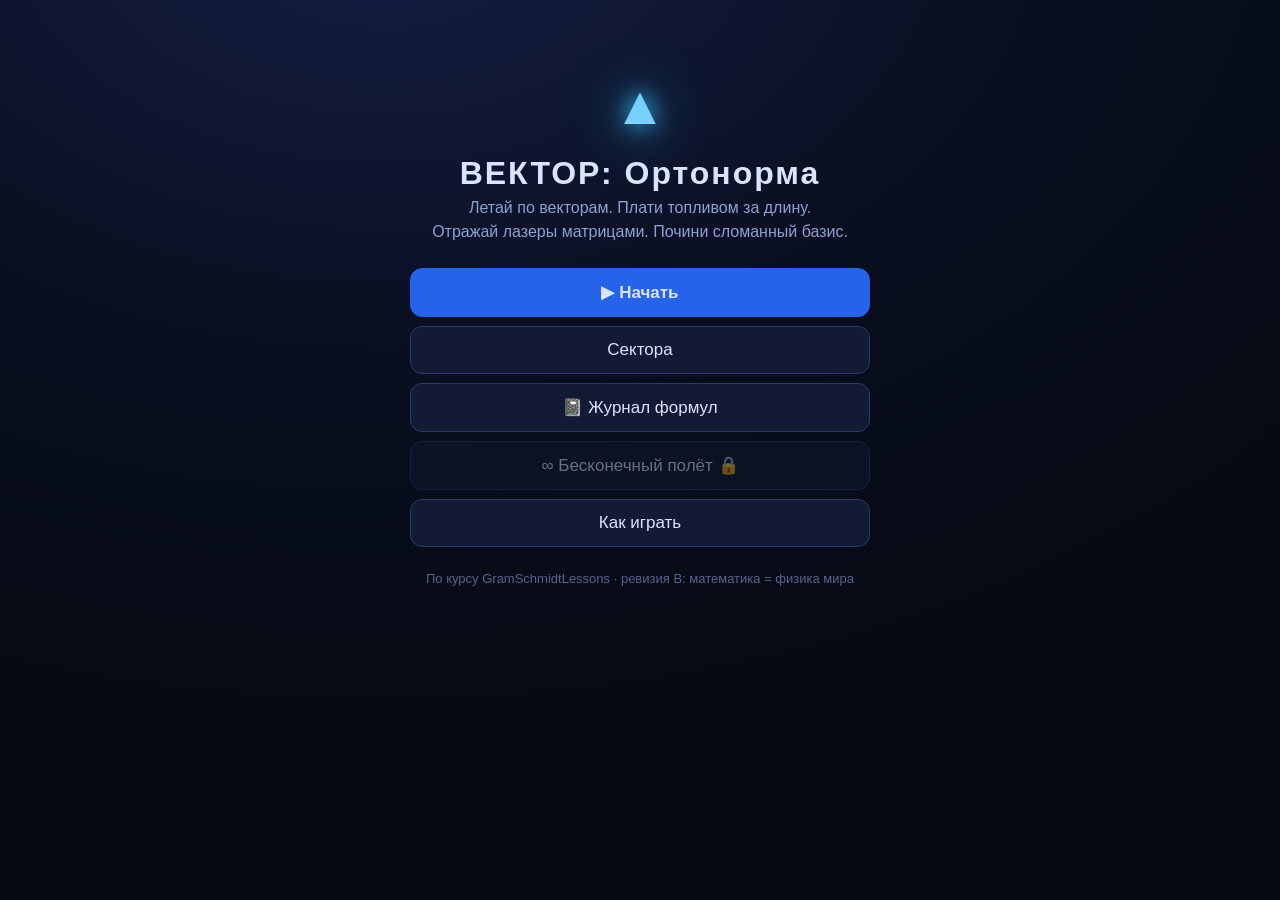
==== commit 49bd9c96: "Перестроить игру: математика = физика мира (ревизия B) Полная переработка по итогам обратной связи: " ====
--- a/igra/igra_odnim_failom.html
+++ b/igra/igra_odnim_failom.html
@@ -5,111 +5,115 @@
 <meta name="viewport" content="width=device-width, initial-scale=1">
 <title>ВЕКТОР: Ортонорма</title>
 <style>
-/* ВЕКТОР: Ортонорма — стили. Тёмно-синяя лаборатория, неоновые векторы. */
+/* ВЕКТОР: Ортонорма (ревизия B) — космос, неон, физика */
 * { box-sizing: border-box; }
 body {
   margin: 0; min-height: 100vh; color: #dbe4ff;
   font-family: -apple-system, "Segoe UI", Roboto, Arial, sans-serif;
-  background: radial-gradient(1200px 800px at 30% -10%, #16224a 0%, #0b1020 55%, #070b16 100%);
+  background: radial-gradient(1200px 800px at 30% -10%, #141f45 0%, #0a0f20 55%, #060a14 100%);
 }
 .hidden { display: none !important; }
 button { font-family: inherit; cursor: pointer; }
 
 /* ---------- экраны ---------- */
-.screen { max-width: 960px; margin: 0 auto; padding: 24px 16px; }
-
-.menu-box { max-width: 440px; margin: 6vh auto; text-align: center; }
-.menu-box h1 { margin: 10px 0 4px; letter-spacing: 2px; }
-.tagline { color: #8fa1d0; margin: 0 0 26px; }
-.credits { color: #55648f; font-size: 13px; margin-top: 26px; }
+.screen { max-width: 990px; margin: 0 auto; padding: 18px 14px; }
+
+.menu-box { max-width: 460px; margin: 5vh auto; text-align: center; }
+.menu-box h1 { margin: 8px 0 4px; letter-spacing: 2px; }
+.tagline { color: #8fa1d0; margin: 0 0 24px; line-height: 1.5; }
+.credits { color: #55648f; font-size: 13px; margin-top: 24px; }
+
+.logo-ship { position: relative; width: 84px; height: 84px; margin: 0 auto;
+  font-size: 54px; color: #7dd3fc; line-height: 84px;
+  text-shadow: 0 0 24px #38bdf8, 0 0 60px #38bdf8; }
+.ship-glow { position: absolute; inset: 18px; border-radius: 50%;
+  background: radial-gradient(circle, #38bdf822, transparent 70%); }
 
 button.big {
-  display: block; width: 100%; margin: 10px 0; padding: 13px 18px;
+  display: block; width: 100%; margin: 9px 0; padding: 13px 18px;
   font-size: 17px; border-radius: 12px; border: 1px solid #2a3a6b;
-  background: #131c38; color: #dbe4ff; transition: transform .1s, background .15s;
+  background: #121a34; color: #dbe4ff; transition: transform .1s, background .15s;
 }
 button.big:hover:not(:disabled) { background: #1a2750; transform: translateY(-1px); }
 button.big.primary { background: #2563eb; border-color: #2563eb; font-weight: 700; }
 button.big.primary:hover { background: #3b76f6; }
 button.big:disabled { opacity: .45; cursor: default; }
 
-/* робот-логотип */
-.logo-bot { width: 90px; margin: 0 auto; }
-.bot-antenna { width: 4px; height: 18px; background: #38bdf8; margin: 0 auto;
-  border-radius: 2px; box-shadow: 0 -6px 12px #38bdf8; }
-.bot-body { width: 74px; height: 60px; margin: 0 auto; border-radius: 22px;
-  background: linear-gradient(#3a4a80, #222f5c); border: 2px solid #4a5c9b;
-  display: flex; align-items: center; justify-content: center; }
-.bot-eye { width: 26px; height: 26px; border-radius: 50%;
-  background: radial-gradient(circle at 35% 35%, #baf3ff, #38bdf8 60%, #0369a1);
-  box-shadow: 0 0 14px #38bdf8; }
-
-/* ---------- выбор уровня ---------- */
-#level-grid { display: grid; grid-template-columns: repeat(auto-fill, minmax(210px, 1fr));
-  gap: 12px; margin: 18px 0 22px; }
+/* ---------- выбор сектора ---------- */
+#level-grid { display: grid; grid-template-columns: repeat(auto-fill, minmax(215px, 1fr));
+  gap: 12px; margin: 16px 0 20px; }
 .lvl-card { border: 1px solid #2a3a6b; border-radius: 12px; padding: 12px 14px;
-  background: #121a34; cursor: pointer; transition: background .15s; }
+  background: #111a34; cursor: pointer; transition: background .15s; }
 .lvl-card:hover { background: #1a2750; }
 .lvl-card.locked { opacity: .4; cursor: default; }
 .lvl-card .deck { font-size: 12px; color: #8fa1d0; }
 .lvl-card .stars { color: #fbbf24; letter-spacing: 2px; }
 
 /* ---------- игровой экран ---------- */
-#hud { display: flex; gap: 14px; align-items: center; padding: 8px 4px;
-  font-size: 15px; color: #9fb0dd; }
+#hud { display: flex; gap: 14px; align-items: center; padding: 6px 4px 8px;
+  font-size: 15px; color: #9fb0dd; flex-wrap: wrap; }
 #hud-name { color: #dbe4ff; font-weight: 700; }
 .hud-right { margin-left: auto; display: flex; gap: 8px; align-items: center; }
 #hud-stars { color: #fbbf24; }
-#hud button { background: #131c38; color: #dbe4ff; border: 1px solid #2a3a6b;
+#hud-fuel { font-family: ui-monospace, Consolas, monospace; color: #7dd3fc; }
+#hud-fuel.low { color: #f87171; }
+#hud button { background: #121a34; color: #dbe4ff; border: 1px solid #2a3a6b;
   border-radius: 8px; padding: 5px 10px; font-size: 15px; }
 
-#room { display: block; width: 100%; max-width: 884px; border-radius: 14px;
-  border: 1px solid #23305c; background: #0d1430; touch-action: none; cursor: pointer; }
-#room-tip { color: #55648f; font-size: 13px; padding: 6px 2px; }
-
-#dialogue { position: fixed; left: 50%; bottom: 34px; transform: translateX(-50%);
-  width: min(720px, 92vw); background: #101a3add; border: 1px solid #35509f;
-  border-radius: 14px; padding: 14px 18px; backdrop-filter: blur(4px); cursor: pointer; }
-#dlg-text { font-size: 16px; line-height: 1.5; }
-#dlg-next { text-align: right; color: #7f92c8; font-size: 12px; margin-top: 6px; }
+#stage { position: relative; }
+#cv { display: block; width: 100%; border-radius: 14px;
+  border: 1px solid #22305c; background: #070c1c; touch-action: none; cursor: crosshair; }
+
+#iris { position: absolute; left: 12px; right: 12px; top: 10px;
+  background: #0d1634ee; border: 1px solid #35509f; border-radius: 12px;
+  padding: 11px 15px; cursor: pointer; font-size: 15px; line-height: 1.5;
+  display: flex; gap: 10px; align-items: baseline; }
+.iris-next { margin-left: auto; color: #7f92c8; font-size: 13px; flex: none; }
+
+#hint-pop { position: absolute; right: 12px; bottom: 12px; max-width: 380px;
+  background: #14224eee; border: 1px dashed #4a5c9b; border-radius: 12px;
+  padding: 10px 14px; font-size: 14px; line-height: 1.5; }
+
+/* нижняя панель */
+#bar { display: flex; gap: 14px; align-items: center; padding: 10px 4px;
+  flex-wrap: wrap; min-height: 62px; }
+#bar-info { font-size: 15px; line-height: 1.5; min-width: 260px; flex: 1; }
+#bar-info b { font-family: ui-monospace, Consolas, monospace; color: #7dd3fc; }
+#bar-info .warn { color: #fbbf24; }
+#bar-info .good { color: #4ade80; }
+#bar-tools { display: flex; gap: 8px; flex-wrap: wrap; }
+#bar-tools button { padding: 10px 14px; font-size: 15px; border-radius: 10px;
+  border: 1px solid #2a3a6b; background: #17224a; color: #dbe4ff; }
+#bar-tools button:hover:not(:disabled) { background: #20305f; }
+#bar-tools button:disabled { opacity: .4; }
+#bar-tools button.go { background: #2563eb; border-color: #2563eb; font-weight: 700; }
+#bar-tools button.go:hover { background: #3b76f6; }
+
+/* чипы конвейера в нижней панели */
+.chips { display: flex; gap: 8px; flex-wrap: wrap; align-items: center; }
+.chip { padding: 8px 11px; border-radius: 10px; border: 1px solid #4a5c9b;
+  background: #1b2a5c; font-family: ui-monospace, Consolas, monospace;
+  font-size: 14px; cursor: pointer; user-select: none; }
+.chip:hover { background: #24377a; }
+.slot { min-width: 110px; min-height: 38px; border: 2px dashed #35509f;
+  border-radius: 10px; display: flex; align-items: center; justify-content: center;
+  font-size: 12px; color: #7f92c8; padding: 3px; }
 
 /* ---------- модальные окна ---------- */
-.modal { position: fixed; inset: 0; background: #04060fd0; display: flex;
+.modal { position: fixed; inset: 0; background: #04060fd6; display: flex;
   align-items: center; justify-content: center; z-index: 50; padding: 12px; }
-
-.puzzle-box, .jr-box, .cer-box { background: #0f1730; border: 1px solid #2a3a6b;
-  border-radius: 16px; max-width: 900px; width: 100%; max-height: 94vh; overflow: auto; }
-.puzzle-head { display: flex; justify-content: space-between; align-items: center;
+.jr-box, .cer-box { background: #0f1730; border: 1px solid #2a3a6b;
+  border-radius: 16px; max-width: 640px; width: 100%; max-height: 92vh; overflow: auto; }
+.mhead { display: flex; justify-content: space-between; align-items: center;
   padding: 12px 16px; border-bottom: 1px solid #22305c; font-size: 17px; }
-.puzzle-head button { background: none; border: none; color: #8fa1d0; font-size: 18px; }
-.puzzle-body { display: flex; gap: 14px; padding: 14px; flex-wrap: wrap; }
-#pz-canvas { border-radius: 12px; background: #0d1430; border: 1px solid #23305c;
-  touch-action: none; max-width: 100%; }
-.puzzle-side { flex: 1; min-width: 260px; display: flex; flex-direction: column; gap: 10px; }
-.goal { background: #14224e; border-left: 4px solid #2563eb; border-radius: 0 10px 10px 0;
-  padding: 10px 12px; font-size: 15px; line-height: 1.45; }
-.info { background: #101a3a; border-radius: 10px; padding: 10px 12px;
-  font-size: 15px; line-height: 1.55; min-height: 64px; }
-.info b { color: #7dd3fc; font-family: ui-monospace, Consolas, monospace; }
-#pz-buttons { display: flex; flex-direction: column; gap: 8px; }
-#pz-buttons button { padding: 10px 12px; font-size: 15px; border-radius: 10px;
-  border: 1px solid #2a3a6b; background: #17224a; color: #dbe4ff; text-align: left; }
-#pz-buttons button:hover:not(:disabled) { background: #20305f; }
-#pz-buttons button:disabled { opacity: .4; }
-.msg { min-height: 22px; color: #fbbf24; font-size: 14px; }
-.msg.good { color: #4ade80; }
-.hintbtn { align-self: flex-start; background: none; border: 1px dashed #4a5c9b;
-  color: #9fb0dd; border-radius: 10px; padding: 7px 12px; font-size: 14px; }
-.hinttext { color: #cbd5f5; font-size: 14px; line-height: 1.5; }
-.hinttext .h { background: #14224e; border-radius: 8px; padding: 8px 10px; margin: 6px 0; }
-
-/* церемония */
+.mhead button { background: none; border: none; color: #8fa1d0; font-size: 18px; }
+
 .cer-box { max-width: 520px; text-align: center; padding: 22px; }
-.cer-stars { font-size: 40px; letter-spacing: 8px; margin: 6px 0 2px; }
+.cer-stars { font-size: 40px; letter-spacing: 8px; margin: 6px 0 0; color: #fbbf24; }
 .cer-stars .off { opacity: .22; }
-.star-label { font-size: 13px; color: #8fa1d0; margin-bottom: 12px; letter-spacing: normal; }
+.star-label { font-size: 13px; color: #8fa1d0; margin-bottom: 10px; letter-spacing: normal; }
 .cer-journal { background: #101a3a; border-radius: 12px; padding: 12px;
-  text-align: left; margin: 12px 0; font-size: 14px; }
+  text-align: left; margin: 12px 0; font-size: 14px; line-height: 1.55; }
 .cer-journal .frm { font-family: ui-monospace, Consolas, monospace; color: #7dd3fc;
   margin-top: 6px; }
 .cer-question { text-align: left; margin: 10px 0; }
@@ -121,8 +125,6 @@
 .cer-question button.right { background: #14532d; border-color: #22c55e; }
 .cer-question button.wrong { background: #58151c; border-color: #ef4444; }
 
-/* журнал */
-.jr-box { max-width: 640px; }
 #jr-list { padding: 14px; }
 .jr-entry { border: 1px solid #22305c; border-radius: 12px; padding: 12px 14px;
   margin-bottom: 10px; background: #101a3a; }
@@ -136,24 +138,6 @@
 .jr-empty { color: #55648f; text-align: center; padding: 30px 0; }
 .how-text { padding: 14px 18px; font-size: 15px; line-height: 1.55; }
 
-/* конвейер и кодовая комната — DOM-элементы поверх канваса */
-.chips { display: flex; gap: 8px; flex-wrap: wrap; }
-.chip { padding: 9px 12px; border-radius: 10px; border: 1px solid #4a5c9b;
-  background: #1b2a5c; font-family: ui-monospace, Consolas, monospace;
-  font-size: 14px; cursor: pointer; user-select: none; }
-.chip:hover { background: #24377a; }
-.slotrow { display: flex; gap: 8px; align-items: center; margin: 8px 0; flex-wrap: wrap; }
-.slot { min-width: 118px; min-height: 40px; border: 2px dashed #35509f; border-radius: 10px;
-  display: flex; align-items: center; justify-content: center; font-size: 13px;
-  color: #7f92c8; padding: 4px; }
-.slot .chip { margin: 0; }
-.codeline { display: flex; gap: 8px; align-items: center; margin: 6px 0; }
-.codeline .txt { flex: 1; font-family: ui-monospace, Consolas, monospace; font-size: 14px;
-  background: #0d1430; border: 1px solid #22305c; border-radius: 8px; padding: 9px 12px;
-  color: #a5f3fc; }
-.codeline button { width: 34px; height: 34px; border-radius: 8px; border: 1px solid #2a3a6b;
-  background: #17224a; color: #dbe4ff; }
-
 </style>
 </head>
 <body>
@@ -161,73 +145,57 @@
 <!-- ЭКРАН: главное меню -->
 <div id="scr-menu" class="screen">
   <div class="menu-box">
-    <div class="logo-bot" aria-hidden="true">
-      <div class="bot-antenna"></div>
-      <div class="bot-body"><div class="bot-eye"></div></div>
-    </div>
+    <div class="logo-ship" aria-hidden="true"><div class="ship-glow"></div>▲</div>
     <h1>ВЕКТОР: Ортонорма</h1>
-    <p class="tagline">Почини координатное ядро корабля —<br>и пойми Грам–Шмидт руками.</p>
+    <p class="tagline">Летай по векторам. Плати топливом за длину.<br>
+    Отражай лазеры матрицами. Почини сломанный базис.</p>
     <button class="big primary" id="btn-continue">▶ Играть</button>
-    <button class="big" id="btn-levels">Палубы</button>
+    <button class="big" id="btn-levels">Сектора</button>
     <button class="big" id="btn-journal-menu">📓 Журнал формул</button>
-    <button class="big" id="btn-endless" disabled>∞ Бесконечная лаборатория 🔒</button>
+    <button class="big" id="btn-endless" disabled>∞ Бесконечный полёт 🔒</button>
     <button class="big" id="btn-how">Как играть</button>
-    <p class="credits">По курсу GramSchmidtLessons · прототип «Ступень A»</p>
+    <p class="credits">По курсу GramSchmidtLessons · ревизия B: математика = физика мира</p>
   </div>
 </div>
 
-<!-- ЭКРАН: выбор уровня -->
+<!-- ЭКРАН: выбор сектора -->
 <div id="scr-levels" class="screen hidden">
-  <h2>Палубы корабля</h2>
+  <h2>Сектора</h2>
   <div id="level-grid"></div>
   <button class="big" id="btn-back-menu">← В меню</button>
 </div>
 
-<!-- ЭКРАН: игра (комната) -->
+<!-- ЭКРАН: игра -->
 <div id="scr-game" class="screen hidden">
   <div id="hud">
-    <span id="hud-deck"></span>
+    <span id="hud-zone"></span>
     <span id="hud-name"></span>
     <span class="hud-right">
+      <span id="hud-fuel"></span>
       <span id="hud-stars">★ 0</span>
-      <button id="btn-journal">📓</button>
-      <button id="btn-map">🗺</button>
+      <button id="btn-hint" title="подсказка">💡</button>
+      <button id="btn-journal" title="журнал">📓</button>
+      <button id="btn-map" title="сектора">🗺</button>
     </span>
   </div>
-  <canvas id="room" width="884" height="544"></canvas>
-  <div id="dialogue" class="hidden">
-    <div id="dlg-text"></div>
-    <div id="dlg-next">нажми или пробел ▸</div>
+  <div id="stage">
+    <canvas id="cv" width="940" height="560"></canvas>
+    <div id="iris" class="hidden"><span id="iris-text"></span>
+      <span class="iris-next">▸</span></div>
+    <div id="hint-pop" class="hidden"></div>
   </div>
-  <div id="room-tip">WASD / стрелки / клик по полу — идти · консоль — головоломка · открытая дверь — дальше</div>
-</div>
-
-<!-- ОВЕРЛЕЙ: головоломка -->
-<div id="puzzle" class="modal hidden">
-  <div class="puzzle-box">
-    <div class="puzzle-head">
-      <b id="pz-title"></b>
-      <button id="pz-close">✕</button>
-    </div>
-    <div class="puzzle-body">
-      <canvas id="pz-canvas" width="520" height="440"></canvas>
-      <div class="puzzle-side">
-        <div id="pz-goal" class="goal"></div>
-        <div id="pz-info" class="info"></div>
-        <div id="pz-buttons"></div>
-        <div id="pz-msg" class="msg"></div>
-        <button id="pz-hint" class="hintbtn">💡 Подсказка</button>
-        <div id="pz-hint-text" class="hinttext"></div>
-      </div>
-    </div>
+  <div id="bar">
+    <div id="bar-info"></div>
+    <div id="bar-tools"></div>
   </div>
 </div>
 
-<!-- ОВЕРЛЕЙ: церемония (звёзды + вопрос) -->
+<!-- ОВЕРЛЕЙ: церемония -->
 <div id="ceremony" class="modal hidden">
   <div class="cer-box">
-    <h2 id="cer-title">Палуба починена!</h2>
+    <h2 id="cer-title">Сектор пройден!</h2>
     <div id="cer-stars" class="cer-stars"></div>
+    <div id="cer-labels" class="star-label"></div>
     <div id="cer-journal" class="cer-journal"></div>
     <div id="cer-question" class="cer-question"></div>
     <button class="big primary" id="cer-next">Дальше ▸</button>
@@ -237,7 +205,7 @@
 <!-- ОВЕРЛЕЙ: журнал -->
 <div id="journal" class="modal hidden">
   <div class="jr-box">
-    <div class="puzzle-head"><b>📓 Бортовой журнал формул</b><button id="jr-close">✕</button></div>
+    <div class="mhead"><b>📓 Бортовой журнал формул</b><button id="jr-close">✕</button></div>
     <div id="jr-list"></div>
   </div>
 </div>
@@ -245,17 +213,19 @@
 <!-- ОВЕРЛЕЙ: как играть -->
 <div id="howto" class="modal hidden">
   <div class="jr-box">
-    <div class="puzzle-head"><b>Как играть</b><button id="how-close">✕</button></div>
+    <div class="mhead"><b>Как играть</b><button id="how-close">✕</button></div>
     <div class="how-text">
-      <p><b>Ходи</b> по палубе: WASD, стрелки или клик по полу.</p>
-      <p><b>Встань на синюю консоль</b> — откроется головоломка. Перетаскивай кончики
-      стрелок мышкой, жми кнопки операций. Числа справа считаются вживую.</p>
-      <p><b>Реши головоломку</b> — дверь справа откроется. Дойди до неё.</p>
-      <p>За уровень можно получить до <b>трёх звёзд</b>: ★ решил · ★ без подсказок ·
+      <p><b>Полёт.</b> Зажми мышку и потяни — от корабля вырастет вектор тяги.
+      Кнопка <b>«▶ Тяга!»</b> — корабль летит по стрелке. Топливо тратится
+      ровно на длину вектора.</p>
+      <p><b>Маршруты.</b> «+ Добавить вектор» — пристроить следующую стрелку
+      к концу предыдущей. Итог пути = сумма векторов.</p>
+      <p><b>Предметы.</b> У зеркал есть ручки — тяни и вращай, луч отражается
+      вживую. Светящаяся балка отбрасывает тень-мост на рельсу. У ядра сектора
+      появляются кнопки починки базиса.</p>
+      <p><b>Звёзды:</b> ★ прошёл · ★ уложился в топливо (или без подсказок) ·
       ★ ответил на вопрос о смысле.</p>
-      <p>Каждая починенная палуба добавляет запись в <b>журнал формул</b> —
-      это твой конспект, заработанный руками.</p>
-      <p>Застрял? Кнопка 💡 даёт подсказки слоями — от намёка до ответа.</p>
+      <p>Кнопка 💡 — подсказки слоями. «↺» — заправиться и начать сектор заново.</p>
     </div>
   </div>
 </div>
@@ -338,6 +308,14 @@
             [A[1][0]*B[0][0] + A[1][1]*B[1][0], A[1][0]*B[0][1] + A[1][1]*B[1][1]]];
   },
 
+  // обратная матрица 2x2 (нужна, чтобы переводить клики мыши в координаты
+  // искажённого мира; для ортонормированной матрицы это просто транспонирование)
+  matInv(A) {
+    const d = A[0][0] * A[1][1] - A[0][1] * A[1][0];
+    return [[ A[1][1] / d, -A[0][1] / d],
+            [-A[1][0] / d,  A[0][0] / d]];
+  },
+
   // матрица отражения в зеркале вдоль направления dir: T = E·TE·Eᵀ (урок 10)
   reflectionMatrix(dir) {
     const e1 = M.normalize(dir);
@@ -358,9 +336,10 @@
 if (typeof module !== "undefined") module.exports = M;
 
 // ============================================================
-// УРОВНИ игры «ВЕКТОР: Ортонорма»
-// Каждый уровень: палуба, вступление ИРИС, головоломка,
-// запись в журнал, вопрос на понимание (3-я звезда), подсказки.
+// СЕКТОРА игры «ВЕКТОР: Ортонорма» (ревизия B)
+// Каждый сектор - открытый космос. Математика = физика мира:
+// летаешь по векторам тяги, топливо = длина вектора, тень = мост,
+// зеркала отражают по-настоящему, кривой базис искажает весь мир.
 // ============================================================
 "use strict";
 
@@ -368,1298 +347,1319 @@
 
 const LEVELS = [
 
-// ---------------------------------------------------------- 0
+// ------------------------------------------------------------ 0
 {
-  name: "Первый вектор", deck: "Палуба 0 · Ангар", accent: "#2563eb",
+  name: "Первая тяга", zone: "Сектор 0 · Открытый космос",
+  flight: true,
   intro: [
-    "ИРИС: Наконец-то ты включился, В.Е.К.-Т0Р! Авария разбила координатное ядро корабля.",
-    "ИРИС: Двери теперь понимают только язык векторов. Вектор — это стрелка: «сколько вправо, сколько вверх».",
-    "ИРИС: Подойди к консоли (синяя площадка) и настрой стрелку, которую требует дверь."
-  ],
-  puzzle: {
-    type: "drag",
-    goalText: "Дверь требует вектор [2, 1]: 2 клетки вправо, 1 вверх. Перетащи кончик стрелки.",
-    vectors: [{ start: [3, -2], color: "#38bdf8", label: "v", draggable: true, snap: 1 }],
-    info(PZ) {
-      const v = PZ.v[0];
-      return `Твоя стрелка: <b>[${v[0]}, ${v[1]}]</b><br>Нужно: <b>[2, 1]</b>`;
-    },
-    check(PZ) { return M.близкиВекторы(PZ.v[0], [2, 1]); },
-  },
+    "ИРИС: Двигатели онлайн, В.Е.К.-Т0Р! Этот корабль управляется ВЕКТОРОМ ТЯГИ.",
+    "ИРИС: Потяни мышкой от корабля — появится стрелка: куда и как далеко лететь. Потом жми «Тяга!».",
+    "ИРИС: Долети до стыковочного кольца. Промахнёшься — прицелься заново и дай ещё импульс."
+  ],
+  world: {
+    ship: [-4, -2],
+    dock: { pos: [3, 2], r: 0.5 },
+    fuel: null,
+  },
+  tools: [],
+  objectives: [
+    { id: "dock", text: "Состыковаться с кольцом", check: S => S.docked },
+  ],
   journal: {
-    title: "Вектор",
-    words: "Вектор — это стрелка: направление плюс длина. Числа говорят, сколько шагов по каждой оси.",
-    formula: "v = [2, 1] — «2 вправо, 1 вверх»",
-    code: "v = np.array([2, 1])",
+    title: "Вектор тяги",
+    words: "Вектор — это направление плюс длина. Корабль сместится ровно на столько, какова стрелка: её числа — «сколько вправо, сколько вверх».",
+    formula: "новая позиция = старая + v",
+    code: "pos = pos + v",
   },
   question: {
-    q: "Что означает вектор [0, 3]?",
-    options: ["3 шага вправо", "3 шага вверх", "точку с номером 3"],
+    q: "Корабль в точке [0, 0]. Ты дал тягу [2, -3]. Где корабль?",
+    options: ["[2, 3]", "[2, -3]", "[-2, 3]"],
     correct: 1,
   },
   hints: [
-    "Дверь написала на себе два числа — это и есть рецепт стрелки.",
-    "Первое число — насколько вправо, второе — насколько вверх.",
-    "Перетащи кончик стрелки в точку: 2 клетки вправо и 1 вверх от центра.",
+    "Зажми мышку на пустом месте и потяни — стрелка тяги пойдёт от корабля.",
+    "Кольцо правее и выше. Стрелка должна закончиться прямо в нём.",
+    "От корабля до кольца: 7 вправо и 4 вверх — вектор [7, 4]. Потом «Тяга!».",
   ],
 },
 
-// ---------------------------------------------------------- 1
+// ------------------------------------------------------------ 1
 {
-  name: "Дверь длины 5", deck: "Палуба 1 · Реакторная", accent: "#f59e0b",
+  name: "Цена длины", zone: "Сектор 1 · Топливное поле",
+  flight: true,
   intro: [
-    "ИРИС: Реакторная. Здесь длина вектора — это ЭНЕРГИЯ. Чем длиннее стрелка, тем сильнее заряд.",
-    "ИРИС: Длина считается по теореме Пифагора: корень из суммы квадратов координат.",
-    "ИРИС: Двери нужен заряд ровно 5. Подбери стрелку!"
-  ],
-  puzzle: {
-    type: "drag",
-    goalText: "Найди вектор длины РОВНО 5 (координаты — целые числа). Решений несколько!",
-    vectors: [{ start: [2, 1], color: "#f59e0b", label: "v", draggable: true, snap: 1 }],
-    info(PZ) {
-      const v = PZ.v[0], n = M.norm(v);
-      return `v = <b>[${v[0]}, ${v[1]}]</b><br>` +
-        `Пифагор: √(${v[0]}² + ${v[1]}²) = √${v[0]*v[0] + v[1]*v[1]} = <b>${f2(n)}</b><br>` +
-        `Нужна длина: <b>5</b>`;
-    },
-    check(PZ) { return M.близко(M.norm(PZ.v[0]), 5, 1e-9); },
-  },
+    "ИРИС: Плохие новости: топлива в обрез. Двигатель сжигает ровно столько топлива, какова ДЛИНА вектора тяги.",
+    "ИРИС: Длина считается по Пифагору: корень из суммы квадратов. Смотри на счётчик — он живой.",
+    "ИРИС: До дока топлива хватит только по прямой. Целься точно!"
+  ],
+  world: {
+    ship: [-4, -2],
+    dock: { pos: [-1, 2], r: 0.5 },
+    fuel: 5.4, par: 5.05,
+  },
+  tools: [],
+  objectives: [
+    { id: "dock", text: "Состыковаться (топлива всего 5.4)", check: S => S.docked },
+  ],
   journal: {
-    title: "Длина вектора",
-    words: "Длина стрелки — это гипотенуза треугольника из её координат. Квадраты складываем, берём корень.",
-    formula: "|v| = √(x² + y²);  |[3, 4]| = √25 = 5",
+    title: "Длина вектора = расход",
+    words: "Длина стрелки — гипотенуза треугольника из её координат: корень из суммы квадратов. Двигатель платит топливом за каждую единицу длины.",
+    formula: "|v| = √(x² + y²);  |[3, 4]| = 5",
     code: "la.norm(v)",
   },
   question: {
-    q: "Чему равна длина вектора [6, 8]?",
-    options: ["14", "10", "48"],
+    q: "Сколько топлива сожжёт тяга [6, 8]?",
+    options: ["14", "10", "6.8"],
     correct: 1,
   },
   hints: [
-    "Смотри на живой подсчёт под стрелкой: сумма квадратов должна стать 25.",
-    "Вспомни знаменитый треугольник: 3, 4 и... ?",
-    "Подойдут [3, 4], [4, 3], [0, 5], [5, 0] и их отрицательные варианты.",
+    "Посмотри на панель: там живой Пифагор для твоей стрелки.",
+    "От корабля до дока: 3 вправо, 4 вверх. Знакомый треугольник?",
+    "Вектор [3, 4] имеет длину ровно 5 — топлива хватит. Любой крюк — уже нет.",
   ],
 },
 
-// ---------------------------------------------------------- 2
+// ------------------------------------------------------------ 2
 {
-  name: "Калибровка", deck: "Палуба 2 · Калибровочная", accent: "#10b981",
+  name: "Обход астероида", zone: "Сектор 2 · Пояс обломков",
+  flight: true,
   intro: [
-    "ИРИС: Иногда важна не сила, а НАПРАВЛЕНИЕ. Приёмник берёт только векторы длиной ровно 1 — единичные.",
-    "ИРИС: Машина «Нормализатор» делит вектор на его длину: направление то же, длина становится 1.",
-    "ИРИС: Наведи стрелку на маяк (пунктирный луч) и нормализуй!"
-  ],
-  puzzle: {
-    type: "drag",
-    goalText: "Сделай ЕДИНИЧНЫЙ вектор, смотрящий вдоль маяка (пунктирный луч). Наведи стрелку на луч, потом жми «Нормализовать».",
-    vectors: [{ start: [4, 1], color: "#10b981", label: "v", draggable: true, snap: 1 }],
-    beacon: [0.6, 0.8],
-    buttons: [{ id: "normalize", label: "⚙ Нормализовать (v / |v|)" }],
-    info(PZ) {
-      const v = PZ.v[0], n = M.norm(v);
-      return `v = <b>[${f2(v[0])}, ${f2(v[1])}]</b> · длина = <b>${f2(n)}</b><br>` +
-        `Нужно: длина <b>1</b>, направление — вдоль маяка`;
-    },
-    check(PZ) {
-      const v = PZ.v[0];
-      if (!M.близко(M.norm(v), 1, 0.01)) return false;
-      return M.dot(M.normalize(v), [0.6, 0.8]) > 0.999;
-    },
-  },
+    "ИРИС: Прямо по курсу астероид. В лоб нельзя — двигатели глушатся при ударе.",
+    "ИРИС: Плана из ОДНОЙ стрелки мало. Построй маршрут: наведи первую, жми «+ Добавить вектор», наведи вторую.",
+    "ИРИС: Заметь: итог пути — это СУММА векторов. Я подсвечу её пунктиром."
+  ],
+  world: {
+    ship: [-4, 0],
+    dock: { pos: [4, 0], r: 0.5 },
+    asteroids: [{ pos: [0, 0], r: 1.6 }],
+    fuel: 11, par: 10.3,
+  },
+  tools: ["commit"],
+  objectives: [
+    { id: "dock", text: "Обогнуть астероид и состыковаться", check: S => S.docked },
+  ],
+  journal: {
+    title: "Сложение векторов",
+    words: "Пролетел по одной стрелке, потом по другой — итоговое смещение равно их сумме (по позициям). Маршрут из кусочков = один суммарный вектор.",
+    formula: "[4, 3] + [4, -3] = [8, 0]",
+    code: "v1 + v2",
+  },
+  question: {
+    q: "Корабль пролетел [2, 5], потом [3, -5]. Каково итоговое смещение?",
+    options: ["[5, 0]", "[5, 10]", "[6, -25]"],
+    correct: 0,
+  },
+  hints: [
+    "Первая стрелка — вверх и вправо, мимо камня. Потом «+ Добавить вектор».",
+    "Например: [4, 3], затем [4, -3]. Сумма даст [8, 0] — ровно до дока.",
+    "Топлива 11, а такой маршрут стоит 5 + 5 = 10. Запас есть — жми «Тяга!».",
+  ],
+},
+
+// ------------------------------------------------------------ 3
+{
+  name: "Стыковочный импульс", zone: "Сектор 3 · Хрупкий док",
+  flight: true,
+  intro: [
+    "ИРИС: Этот док старый: он принимает корабль только на импульсе ДЛИНОЙ РОВНО 1. Влетишь быстрее — отскочишь.",
+    "ИРИС: Подойди большим вектором поближе, а ПОСЛЕДНИЙ вектор сделай единичным.",
+    "ИРИС: Кнопка «Нормализовать» делит стрелку на её длину: направление то же, длина 1."
+  ],
+  world: {
+    ship: [-4, -1],
+    dock: { pos: [3, 1], r: 0.5, arriveLen: 1 },
+    fuel: 9.5, par: 8.4,
+  },
+  tools: ["commit", "normalize"],
+  objectives: [
+    { id: "dock", text: "Состыковаться на импульсе длиной 1", check: S => S.docked },
+  ],
   journal: {
     title: "Нормализация",
-    words: "Разделить вектор на его длину: направление сохраняется, длина становится 1. Такие векторы зовут единичными (e).",
+    words: "Разделить вектор на его длину: направление сохраняется, длина становится ровно 1. Идеально для точных манёвров.",
     formula: "e = v / |v|",
     code: "e = v / la.norm(v)",
   },
   question: {
-    q: "Что меняет нормализация у вектора?",
-    options: ["направление", "только длину (делает её 1)", "и то, и другое"],
+    q: "Нормализовали вектор [0, 7]. Что получилось?",
+    options: ["[0, 1]", "[1, 1]", "[0, 0.7]"],
+    correct: 0,
+  },
+  hints: [
+    "План из двух векторов: большой подлёт + маленький финиш.",
+    "Наведи последнюю стрелку прямо в кольцо (любой длины), затем «Нормализовать».",
+    "Например: [6, 1.5] и потом [1, 0.5] → нормализовать → длина 1, направление в док.",
+  ],
+},
+
+// ------------------------------------------------------------ 4
+{
+  name: "Мост из света", zone: "Сектор 4 · Разлом",
+  flight: false, beamLevel: true,
+  intro: [
+    "ИРИС: Грузовой дрон не перелетит разлом — ему нужен мост. Смотри: прожектор отбрасывает ТЕНЬ твоей балки на рельсу.",
+    "ИРИС: Тень — это проекция: (v·e)e. Её длина — скалярное произведение балки с направлением рельсы.",
+    "ИРИС: Разлом шириной ровно 3. Сделай тень длиной 3 — и мост сомкнётся. Тяни за кончик балки!"
+  ],
+  world: {
+    ship: [-4.3, -2.6],
+    beam: { base: [-2.6, 1.8], v0: [2, 1] },
+    rail: { p0: [-2.6, -1.4], e: [0.8, 0.6], need: 3 },
+    fuel: null,
+  },
+  tools: ["drone"],
+  objectives: [
+    { id: "bridge", text: "Собрать мост: тень длиной ровно 3", check: S => S.shadowOk },
+    { id: "drone", text: "Провести дрон через разлом", check: S => S.droneDone },
+  ],
+  journal: {
+    title: "Проекция — тень",
+    words: "Тень вектора на ось: скалярное произведение (v·e) даёт длину тени, умножение на ось кладёт её вдоль оси. Тень — это «сколько вектора лежит вдоль направления».",
+    formula: "тень = (v · e) e;  длина тени = v · e",
+    code: "(v @ e) * e",
+  },
+  question: {
+    q: "Балка перпендикулярна рельсе. Какой длины мост-тень она даст?",
+    options: ["длиной с балку", "нулевой — моста не будет", "длиной 1"],
     correct: 1,
   },
   hints: [
-    "Сначала наведи стрелку на пунктирный луч. Длина пока не важна!",
-    "Подойдёт, например, [3, 4] — он смотрит ровно вдоль маяка.",
-    "Теперь жми «Нормализовать»: [3, 4] / 5 = [0.6, 0.8]. Длина 1, направление то же.",
+    "Тяни за кончик светящейся балки. Длина тени показана на панели.",
+    "Тень зависит и от длины балки, и от угла: v · e = 0.8·x + 0.6·y.",
+    "Подойдёт балка [1.5, 3]: 0.8·1.5 + 0.6·3 = 3.0. Или [3, 1]. Потом запускай дрон.",
   ],
 },
 
-// ---------------------------------------------------------- 3
+// ------------------------------------------------------------ 5
 {
-  name: "Сенсор перпендикулярности", deck: "Палуба 3 · Сенсорная", accent: "#8b5cf6",
+  name: "Перпендикулярный канал", zone: "Сектор 5 · Силовое поле",
+  flight: true,
   intro: [
-    "ИРИС: Это сенсор совпадения направлений. Он показывает СКАЛЯРНОЕ ПРОИЗВЕДЕНИЕ двух векторов.",
-    "ИРИС: Смотрят в одну сторону — большой плюс. Навстречу — минус. А если под прямым углом — ровно НОЛЬ.",
-    "ИРИС: Замок открывается на нуле. Поставь свою антенну перпендикулярно фиолетовой!"
-  ],
-  puzzle: {
-    type: "drag",
-    goalText: "Поверни СИНЮЮ антенну так, чтобы сенсор показал 0 — тогда антенны перпендикулярны.",
-    vectors: [
-      { start: [2, 1], color: "#8b5cf6", label: "a", draggable: false },
-      { start: [3, 2], color: "#38bdf8", label: "b", draggable: true, snap: 1 },
-    ],
-    meter: true,
-    info(PZ) {
-      const a = PZ.v[0], b = PZ.v[1], d = M.dot(a, b);
-      return `a = <b>[${a[0]}, ${a[1]}]</b>, b = <b>[${f2(b[0])}, ${f2(b[1])}]</b><br>` +
-        `a · b = ${a[0]}·${f2(b[0])} + ${a[1]}·${f2(b[1])} = <b>${f2(d)}</b><br>` +
-        `Нужно: <b>0</b>`;
-    },
-    check(PZ) {
-      return M.близко(M.dot(PZ.v[0], PZ.v[1]), 0, 1e-9) && M.norm(PZ.v[1]) > 0.5;
-    },
-  },
+    "ИРИС: Впереди силовое поле. Внутри него лететь можно ТОЛЬКО перпендикулярно линиям поля — иначе выкинет.",
+    "ИРИС: Наведи вектор прямо на док и нажми «Разложить»: я разрежу его на тень (вдоль поля) и перпендикуляр.",
+    "ИРИС: Сначала пролетишь вдоль поля снаружи, потом перпендикулярно — сквозь. Это разложение вектора на части!"
+  ],
+  world: {
+    ship: [-3, -2.5],
+    dock: { pos: [2, 2.5], r: 0.5 },
+    field: { y0: -0.8, y1: 0.8, e: [1, 0] },
+    fuel: 11, par: 10.3,
+  },
+  tools: ["commit", "decompose"],
+  objectives: [
+    { id: "dock", text: "Пересечь поле и состыковаться", check: S => S.docked },
+  ],
   journal: {
-    title: "Скалярное произведение",
-    words: "Перемножь координаты по позициям и сложи. Ноль — векторы перпендикулярны. Это «прибор для прямых углов».",
-    formula: "a · b = a₁b₁ + a₂b₂;  ноль ⇔ угол 90°",
-    code: "a @ b",
+    title: "Разложение: тень + перпендикуляр",
+    words: "Любой вектор = его тень на ось + перпендикулярная часть. Вычесть тень — значит оставить только перпендикуляр. Это сердце Грама–Шмидта.",
+    formula: "v = (v·e)e + (v − (v·e)e)",
+    code: "u = v - (v @ e) * e",
   },
   question: {
-    q: "Скалярное произведение двух векторов равно нулю. Что это значит?",
-    options: ["один из них нулевой", "они перпендикулярны", "они одинаковой длины"],
-    correct: 1,
-  },
-  hints: [
-    "Крути синюю стрелку и смотри на прибор: число меняется плавно.",
-    "a = [2, 1]. Нужно b, чтобы 2·b₁ + 1·b₂ = 0.",
-    "Например, b = [-1, 2]: 2·(-1) + 1·2 = 0. Или [1, -2], или [-2, 4].",
-  ],
-},
-
-// ---------------------------------------------------------- 4
-{
-  name: "Тень длины 2", deck: "Палуба 4 · Прожекторная", accent: "#ef4444",
-  intro: [
-    "ИРИС: Прожектор светит поперёк рельсы. Любая стрелка отбрасывает на рельсу ТЕНЬ — проекцию.",
-    "ИРИС: Длина тени — это скалярное произведение стрелки с единичным направлением рельсы.",
-    "ИРИС: Мост из тени выдержит робота только при длине ровно 2. Подбери стрелку!"
-  ],
-  puzzle: {
-    type: "drag",
-    goalText: "Двигай стрелку так, чтобы её ТЕНЬ на рельсе (красная) была длиной ровно 2.",
-    vectors: [{ start: [3, 3], color: "#38bdf8", label: "v", draggable: true, snap: 0.5 }],
-    rail: [0.8, 0.6],
-    info(PZ) {
-      const v = PZ.v[0], e = PZ.cfg.rail, d = M.dot(v, e);
-      return `v = <b>[${f2(v[0])}, ${f2(v[1])}]</b><br>` +
-        `длина тени: v · e = <b>${f2(d)}</b><br>Нужно: <b>2</b>`;
-    },
-    check(PZ) { return M.близко(M.dot(PZ.v[0], PZ.cfg.rail), 2, 0.051); },
-  },
-  journal: {
-    title: "Проекция (тень)",
-    words: "Тень вектора на ось: скалярное произведение даёт длину тени, умножение на ось кладёт её вдоль оси.",
-    formula: "тень = (v · e) e",
-    code: "(v @ e) * e",
-  },
-  question: {
-    q: "Вектор перпендикулярен рельсе. Какой будет его тень?",
-    options: ["такой же, как вектор", "нулевой — тени нет", "длины 1"],
-    correct: 1,
-  },
-  hints: [
-    "Тень зависит и от длины стрелки, и от угла к рельсе.",
-    "Смотри на число «v · e» — подгони его к 2.",
-    "Например, [1, 2]: 0.8·1 + 0.6·2 = 2.0. Или [2.5, 0].",
-  ],
-},
-
-// ---------------------------------------------------------- 5
-{
-  name: "Вычесть тень", deck: "Палуба 5 · Мастерская", accent: "#ec4899",
-  intro: [
-    "ИРИС: Главный инструмент ремонта! Если из стрелки ВЫЧЕСТЬ её тень, остаётся часть, ПЕРПЕНДИКУЛЯРНАЯ рельсе.",
-    "ИРИС: Замок «⊥» принимает только единичный вектор, перпендикулярный рельсе.",
-    "ИРИС: Вычти тень, потом нормализуй. Действуй!"
-  ],
-  puzzle: {
-    type: "drag",
-    goalText: "Получи ЕДИНИЧНЫЙ вектор, ПЕРПЕНДИКУЛЯРНЫЙ рельсе: «Вычесть тень», затем «Нормализовать».",
-    vectors: [{ start: [3, 1], color: "#38bdf8", label: "v", draggable: true, snap: 1 }],
-    rail: [0.8, 0.6],
-    buttons: [
-      { id: "subshadow", label: "✂ Вычесть тень (v − (v·e)e)" },
-      { id: "normalize", label: "⚙ Нормализовать (v / |v|)" },
-    ],
-    info(PZ) {
-      const v = PZ.v[0], e = PZ.cfg.rail;
-      return `v = <b>[${f2(v[0])}, ${f2(v[1])}]</b> · длина = <b>${f2(M.norm(v))}</b><br>` +
-        `v · e = <b>${f2(M.dot(v, e))}</b> (нужно 0) · длина (нужно 1)`;
-    },
-    check(PZ) {
-      const v = PZ.v[0];
-      return M.близко(M.norm(v), 1, 0.01) && M.близко(M.dot(v, PZ.cfg.rail), 0, 0.01);
-    },
-  },
-  journal: {
-    title: "Вычитание тени",
-    words: "Убери из вектора всё, что смотрит вдоль оси, — останется только то, что смотрит поперёк. Сердце Грама–Шмидта!",
-    formula: "u = v − (v · e) e   ⇒   u ⊥ e",
-    code: "u = v - (v @ e) * e",
-  },
-  question: {
-    q: "Зачем мы вычитаем тень из вектора?",
+    q: "Зачем вычитать из вектора его тень на ось?",
     options: [
       "чтобы вектор стал короче",
-      "чтобы убрать часть, которая уже лежит вдоль старого направления",
+      "чтобы осталась только часть, перпендикулярная оси",
       "чтобы вектор стал длиной 1",
     ],
     correct: 1,
   },
   hints: [
-    "Порядок важен только для скорости: сначала «Вычесть тень», потом «Нормализовать».",
-    "После вычитания тени проверь: v · e стало нулём. Осталось сделать длину 1.",
-    "Если стрелка растворилась — она лежала прямо на рельсе. Перетащи её в сторону и попробуй снова.",
+    "Наведи одну стрелку прямо на док, сквозь поле.",
+    "Теперь «Разложить»: получится два вектора — вдоль поля и поперёк.",
+    "Вектор [5, 5] разложится в [5, 0] + [0, 5]: сначала вдоль, потом перпендикулярно сквозь поле.",
   ],
 },
 
-// ---------------------------------------------------------- 6
+// ------------------------------------------------------------ 6
 {
-  name: "Гироскоп: две оси", deck: "Палуба 6 · Гироскопная", accent: "#22d3ee",
+  name: "Зеркальный луч", zone: "Сектор 6 · Ретранслятор",
+  flight: true,
   intro: [
-    "ИРИС: Гироскоп держит палубу ровно, но ему нужен ОРТОНОРМИРОВАННЫЙ базис: все оси длиной 1 и все перпендикулярны.",
-    "ИРИС: У нас только кривые векторы v1 и v2. Проведи их через процесс Грама–Шмидта!",
-    "ИРИС: Выбирай вектор щелчком, применяй операции. Готовые оси гироскоп заберёт сам."
-  ],
-  puzzle: {
-    type: "gyro",
-    goalText: "Собери 2 оси: выбери v1 → «Нормализовать». Выбери v2 → «Вычесть тень на e1» → «Нормализовать».",
-    vectors: [
-      { start: [3, 4], color: "#38bdf8", label: "v1" },
-      { start: [2, 1], color: "#f59e0b", label: "v2" },
+    "ИРИС: Док обесточен. Энерголуч идёт слева, но приёмник — внизу. Нужно зеркало!",
+    "ИРИС: Возьмись за РУЧКУ зеркала и поворачивай: луч отражается по-настоящему, каждый кадр считается матрица отражения.",
+    "ИРИС: Попади лучом в приёмник — док оживёт. Потом стыкуйся."
+  ],
+  world: {
+    ship: [-4, -2.5],
+    dock: { pos: [4, 2.3], r: 0.5, needPower: true },
+    laser: { pos: [-4.6, 1], dir: [1, 0] },
+    mirrors: [{ c: [2, 1], ang: 0.35, len: 1.4 }],
+    receivers: [{ pos: [2, -2.4], r: 0.3 }],
+    fuel: null,
+  },
+  tools: [],
+  objectives: [
+    { id: "power", text: "Направить луч в приёмник", check: S => S.powered },
+    { id: "dock", text: "Состыковаться с ожившим доком", check: S => S.docked },
+  ],
+  journal: {
+    title: "Отражение — это матрица",
+    words: "Зеркало не «волшебное»: направление луча умножается на матрицу отражения. Вдоль зеркала луч сохраняется, поперёк — переворачивается.",
+    formula: "d' = T · d,  T = E·TE·Eᵀ",
+    code: "d_new = T @ d",
+  },
+  question: {
+    q: "Луч летит вправо [1, 0] и попадает в зеркало, наклонённое как «\\». Куда он отразится?",
+    options: ["обратно влево", "вниз", "вверх"],
+    correct: 1,
+  },
+  hints: [
+    "Тяни за маленький кружок на конце зеркала — оно вращается.",
+    "Луч идёт слева направо на высоте дока с зеркалом. Приёмник — строго под зеркалом.",
+    "Поставь зеркало «\\» — под 45° (направление [1, -1]) — луч уйдёт вертикально вниз.",
+  ],
+},
+
+// ------------------------------------------------------------ 7
+{
+  name: "Двойное отражение", zone: "Сектор 7 · Лабиринт",
+  flight: true,
+  intro: [
+    "ИРИС: Теперь приёмник вообще слева внизу, за обломками. Одним зеркалом не обойтись.",
+    "ИРИС: Два зеркала — два отражения. Крути оба, проведи луч зигзагом.",
+  ],
+  world: {
+    ship: [-4, -2.6],
+    dock: { pos: [3.8, -0.4], r: 0.5, needPower: true },
+    laser: { pos: [-4.6, 1.2], dir: [1, 0] },
+    mirrors: [
+      { c: [1.6, 1.2], ang: 0.25, len: 1.3 },
+      { c: [1.6, -2.1], ang: 1.15, len: 1.3 },
     ],
-    slots: 2,
-  },
+    receivers: [{ pos: [-2.2, -2.1], r: 0.3 }],
+    asteroids: [{ pos: [-0.6, -0.3], r: 0.7 }],
+    fuel: null,
+  },
+  tools: [],
+  objectives: [
+    { id: "power", text: "Провести луч через два зеркала в приёмник", check: S => S.powered },
+    { id: "dock", text: "Состыковаться", check: S => S.docked },
+  ],
   journal: {
-    title: "Грам–Шмидт (2 вектора)",
-    words: "Первый вектор нормализуем. Из второго вычитаем тень на первую ось и нормализуем остаток. Получаются две оси под 90°.",
-    formula: "e1 = v1/|v1|;  u2 = v2 − (v2·e1)e1;  e2 = u2/|u2|",
-    code: "B[:, 1] = B[:, 1] - B[:, 1] @ B[:, 0] * B[:, 0]",
+    title: "Композиция отражений",
+    words: "Каждое зеркало умножает направление луча на свою матрицу. Два зеркала подряд — произведение матриц: преобразования соединяются умножением.",
+    formula: "d' = T₂ · (T₁ · d)",
+    code: "d_new = T2 @ T1 @ d",
   },
   question: {
-    q: "Почему нельзя просто нормализовать v2 и сунуть его в гироскоп?",
+    q: "Луч отразился от двух зеркал. Как записать итоговое преобразование?",
+    options: ["T1 + T2", "T2 @ T1", "T1 - T2"],
+    correct: 1,
+  },
+  hints: [
+    "Первое зеркало должно послать луч ВНИЗ, ко второму.",
+    "Первое — «\\» (как [1, -1]), луч уйдёт вниз ко второму зеркалу.",
+    "Второе — «/» (как [1, 1]), луч повернёт налево, прямо в приёмник.",
+  ],
+},
+
+// ------------------------------------------------------------ 8
+{
+  name: "Сломанный сектор", zone: "Сектор 8 · Искажение",
+  flight: true,
+  intro: [
+    "ИРИС: ...здесь что-то не так. БАЗИС сектора повреждён: оси не перпендикулярны и не единичны!",
+    "ИРИС: Смотри, как перекошена сетка. Глазам верить нельзя: стрелка выглядит короткой, а топлива жрёт как длинная.",
+    "ИРИС: Подлети к ядру сектора (шестиугольник) и почини оси процессом Грама–Шмидта. Док не примет корабль, пока сектор кривой."
+  ],
+  world: {
+    ship: [-3, -1.6],
+    dock: { pos: [2.6, 1.6], r: 0.5, needBasis: true },
+    core: { pos: [0, 0], b1: [1.3, 0], b2: [0.7, 1.1] },
+    fuel: 9, par: 6.7,
+  },
+  tools: [],
+  objectives: [
+    { id: "basis", text: "Починить базис у ядра (Грам–Шмидт)", check: S => S.basisStep >= 3 },
+    { id: "dock", text: "Состыковаться в выпрямленном секторе", check: S => S.docked },
+  ],
+  journal: {
+    title: "Ортонормированный базис",
+    words: "Пока оси кривые — весь мир врёт: длины, углы, расстояния. Грам–Шмидт чинит оси: нормализовать первую, из второй вычесть тень и нормализовать. Мир выпрямляется.",
+    formula: "e1 = b1/|b1|;  u2 = b2 − (b2·e1)e1;  e2 = u2/|u2|",
+    code: "E = gsBasis(bearBasis)",
+  },
+  question: {
+    q: "Почему в кривом базисе нельзя доверять глазам?",
     options: [
-      "можно, гироскоп просто капризничает",
-      "он ещё не перпендикулярен e1 — сначала надо вычесть тень",
-      "потому что v2 короче v1",
+      "потому что темно",
+      "оси не единичны и не перпендикулярны — длины и углы искажаются",
+      "потому что корабль неисправен",
     ],
     correct: 1,
   },
   hints: [
-    "Щёлкни по вектору, чтобы выбрать его. Начни с v1.",
-    "v1 = [3, 4]: после нормализации станет [0.6, 0.8] и защёлкнется как e1.",
-    "Теперь v2: «Вычесть тень на e1» даст [0.8, −0.6] — уже единичный! Нормализуй для верности — и в слот.",
+    "Сначала подлети к ядру — кнопки починки появятся рядом с ним.",
+    "Порядок Грама–Шмидта: нормализовать b1 → вычесть из b2 тень на e1 → нормализовать b2.",
+    "После починки мир станет ровным, и топлива до дока хватит с запасом.",
   ],
 },
 
-// ---------------------------------------------------------- 7
+// ------------------------------------------------------------ 9
 {
-  name: "Исчезнувшая ось", deck: "Палуба 6 · Гироскопная (нижний ярус)", accent: "#22d3ee",
+  name: "Зеркальный щит", zone: "Сектор 9 · Ядро корабля",
+  flight: false, conveyorLevel: true,
   intro: [
-    "ИРИС: Здесь три вектора, а слотов в гироскопе... посмотрим. Делай Грам–Шмидт как обычно.",
-    "ИРИС: Предупреждаю: с третьим вектором что-то не так. Не пугайся того, что случится."
-  ],
-  puzzle: {
-    type: "gyro",
-    goalText: "Обработай ВСЕ три вектора. Порядок: v1 → нормализовать; v2 → вычесть тень, нормализовать; v3 → вычесть ОБЕ тени...",
-    vectors: [
-      { start: [2, 0], color: "#38bdf8", label: "v1" },
-      { start: [1, 2], color: "#f59e0b", label: "v2" },
-      { start: [3, 2], color: "#ec4899", label: "v3" },   // v3 = v1 + v2 - зависимый!
-    ],
-    slots: 2,
-    expectDissolve: true,
-  },
+    "ИРИС: Финал. Маяк шлёт энерголуч, и зеркальный щит должен отразить его в станцию. Но щит НАКЛОННЫЙ, и его процессор пуст.",
+    "ИРИС: Программа щита — три блока: перевести луч в координаты щита (Eᵀ), отразить простой матрицей (TE), вернуть обратно (E).",
+    "ИРИС: Собери программу в правильном порядке и прошей щит. Неправильный порядок — луч уйдёт в никуда: сам увидишь."
+  ],
+  world: {
+    ship: [-4.3, -2.7],
+    laser: { pos: [-4.6, 2.6], dirTo: [0, 0] },
+    shield: { c: [0, 0], dir: [2, 1], len: 1.8 },
+    station: { pos: null, r: 0.32 },   // позиция вычисляется движком по честной физике
+    fuel: null,
+  },
+  tools: [],
+  objectives: [
+    { id: "prog", text: "Собрать программу щита из блоков", check: S => S.conv.ranOnce },
+    { id: "power", text: "Луч отражён точно в станцию", check: S => S.powered },
+  ],
   journal: {
-    title: "Зависимый вектор",
-    words: "Если после вычитания всех теней вектор исчез — он не нёс нового направления: его можно собрать из предыдущих. Число уцелевших осей — настоящее число направлений (ранг).",
-    formula: "v3 = v1 + v2  ⇒  u3 = 0",
-    code: "if la.norm(B[:, j]) < eps: B[:, j] = 0",
+    title: "Смена базиса: E·TE·Eᵀ",
+    words: "Перевести в удобные координаты, сделать простое действие, вернуться. К лучу блоки применяются по конвейеру, а в формуле читаются справа налево. Eᵀ вместо обратной матрицы — подарок ортонормированности.",
+    formula: "T = E · TE · Eᵀ,  E⁻¹ = Eᵀ",
+    code: "T = E @ TE @ E.T",
   },
   question: {
-    q: "Вектор растворился после вычитания теней. Что это значит?",
-    options: [
-      "мы ошиблись в вычислениях",
-      "он не добавлял нового направления — его можно собрать из остальных",
-      "он был слишком коротким",
-    ],
-    correct: 1,
-  },
-  hints: [
-    "Делай как на прошлом уровне: v1 нормализуй, v2 очисти и нормализуй.",
-    "Теперь v3: вычти тень на e1, потом тень на e2. Смотри внимательно...",
-    "v3 растворился, потому что v3 = v1 + v2. Он «не знал» ничего нового. Две оси — это и есть ответ.",
-  ],
-},
-
-// ---------------------------------------------------------- 8
-{
-  name: "Зеркало вдоль оси", deck: "Палуба 7 · Зеркальный отсек", accent: "#a3e635",
-  intro: [
-    "ИРИС: Зеркальный щит лежит ровно вдоль оси X. Отражение тут простое: «вдоль зеркала не трогаем, поперёк — переворачиваем».",
-    "ИРИС: То есть (x, y) превращается в (x, −y).",
-    "ИРИС: Маяк находится в точке [2, 3]. Щёлкни по клетке, где появится его отражение!"
-  ],
-  puzzle: {
-    type: "cell",
-    goalText: "Зеркало — толстая линия вдоль оси X. Маяк в [2, 3]. Щёлкни клетку, где будет его отражение.",
-    point: [2, 3],
-    target: [2, -3],
-  },
-  journal: {
-    title: "Простое отражение TE",
-    words: "В системе координат зеркала отражение элементарно: первая координата остаётся, вторая меняет знак.",
-    formula: "(x, y) → (x, −y);  TE = [[1, 0], [0, −1]]",
-    code: "TE = np.array([[1, 0], [0, -1]])",
-  },
-  question: {
-    q: "Куда матрица TE отправит точку [5, −2]?",
-    options: ["[−5, −2]", "[5, 2]", "[−5, 2]"],
-    correct: 1,
-  },
-  hints: [
-    "Зеркало горизонтальное. Отражение — по другую сторону, на той же вертикали.",
-    "Расстояние до зеркала сохраняется: было 3 клетки сверху — станет 3 клетки снизу.",
-    "Ответ: [2, −3].",
-  ],
-},
-
-// ---------------------------------------------------------- 9
-{
-  name: "Конвейер координат", deck: "Палуба 8 · Мостик", accent: "#fb923c",
-  intro: [
-    "ИРИС: А теперь зеркало НАКЛОННОЕ. Формулу для такого сходу не напишешь... и не надо!",
-    "ИРИС: Хитрость: ПЕРЕВЕДИ точку в координаты зеркала (блок Eᵀ), отрази там простым TE, ВЕРНИ обратно (блок E).",
-    "ИРИС: Собери конвейер из трёх блоков в правильном порядке и запусти точку!"
-  ],
-  puzzle: {
-    type: "conveyor",
-    goalText: "Расставь блоки: машина применяет их к точке СЛЕВА НАПРАВО. Каким должен быть порядок? Потом жми «Запустить».",
-    mirrorDir: [2, 1],
-    point: [0, 2.5],
-  },
-  journal: {
-    title: "Смена базиса",
-    words: "Перевести в удобные координаты → сделать простое действие → вернуться. В формуле блоки читаются СПРАВА НАЛЕВО.",
-    formula: "r' = E · TE · Eᵀ · r",
-    code: "T = E @ TE @ E.T",
-  },
-  question: {
-    q: "В формуле E·TE·Eᵀ·r какой блок применяется к точке ПЕРВЫМ?",
+    q: "В формуле E·TE·Eᵀ·d какой блок применяется к лучу ПЕРВЫМ?",
     options: ["E (левый)", "TE (средний)", "Eᵀ (правый)"],
     correct: 2,
   },
   hints: [
-    "Сначала точку надо ПЕРЕВЕСТИ в координаты зеркала. Какой блок переводит туда?",
-    "Порядок конвейера: Eᵀ (туда) → TE (отразить) → E (обратно).",
-    "В формуле T = E @ TE @ E.T всё наоборот, потому что формулы читаются справа налево!",
+    "Сначала луч надо ПЕРЕВЕСТИ в мир щита. Какой блок этим занимается?",
+    "Конвейер: Eᵀ (туда) → TE (отразить) → E (обратно). Попробуй и неправильно — посмотри, куда уйдёт луч!",
+    "В формуле T = E @ TE @ E.T порядок обратный, потому что формулы читаются справа налево.",
   ],
 },
 
-// ---------------------------------------------------------- 10
+// ------------------------------------------------------------ 10
 {
-  name: "Кодовая комната", deck: "Палуба 9 · Ядро", accent: "#e879f9",
-  intro: [
-    "ИРИС: Координатное ядро принимает только КОД. Хорошая новость: всё, что ты делал руками, уже записано в этих блоках.",
-    "ИРИС: Расставь строки кода в правильном порядке и запусти. Помни: нельзя использовать то, что ещё не создано!"
-  ],
-  puzzle: {
-    type: "code",
-    goalText: "Расставь строки в рабочем порядке (кнопки ↑/↓) и нажми «Запустить». Правило: строка может использовать только то, что создано ВЫШЕ.",
-    lines: [
-      { id: "T",  text: "T = E @ TE @ E.T", needs: ["E", "TE"] },
-      { id: "E",  text: "E = gsBasis(bearBasis)", needs: ["imp"] },
-      { id: "imp", text: "import numpy as np", needs: [] },
-      { id: "TE", text: "TE = np.array([[1, 0], [0, -1]])", needs: ["imp"] },
-    ],
-  },
-  journal: {
-    title: "Формула всей игры",
-    words: "Грам–Шмидт выпрямляет базис (E), в мире зеркала отражение простое (TE), а Eᵀ и E переводят туда и обратно. Для ортонормированной E обратная матрица — это просто транспонированная!",
-    formula: "T = E · TE · Eᵀ,  где E⁻¹ = Eᵀ",
-    code: "E = gsBasis(bearBasis)\nT = E @ TE @ E.T",
-  },
-  question: {
-    q: "Почему в коде пишут E.T, а не вычисляют обратную матрицу inv(E)?",
-    options: [
-      "inv в NumPy не существует",
-      "для ортонормированной матрицы обратная равна транспонированной",
-      "это просто короче писать, результат другой",
-    ],
-    correct: 1,
-  },
-  hints: [
-    "import должен быть раньше всех, кто пишет «np.» — то есть раньше TE.",
-    "Строка T использует и E, и TE — значит, она последняя.",
-    "Порядок: import → E (или TE) → TE (или E) → T.",
-  ],
-},
-
-// ---------------------------------------------------------- 11
-{
-  name: "Ядро восстановлено", deck: "Финал", accent: "#e879f9",
-  intro: [],
-  puzzle: { type: "final" },
-  journal: null,
-  question: null,
-  hints: [],
+  name: "Ядро восстановлено", zone: "Финал",
+  final: true,
+  intro: [], world: {}, tools: [], objectives: [],
+  journal: null, question: null, hints: [],
 },
 ];
 
-// ---- задачи для «Бесконечной лаборатории» (открывается после кампании) ----
-const ENDLESS_TASKS = [
-  {
-    make() {
-      const tri = [[3, 4, 5], [6, 8, 10], [5, 12, 13], [0, 7, 7]][Math.floor(Math.random() * 4)];
-      return { kind: "len", need: tri[2],
-        text: `Сделай вектор длины ровно ${tri[2]}`,
-        vectors: [{ start: [2, 1], color: "#f59e0b", label: "v", draggable: true, snap: 1 }],
-        check(PZ) { return M.близко(M.norm(PZ.v[0]), this.need, 1e-9); } };
-    }
-  },
-  {
-    make() {
-      const a = [[2, 1], [3, 1], [1, 3], [2, 3], [1, -2]][Math.floor(Math.random() * 5)];
-      return { kind: "perp", a,
-        text: `Поставь синюю стрелку перпендикулярно фиолетовой [${a[0]}, ${a[1]}]`,
-        vectors: [
-          { start: a, color: "#8b5cf6", label: "a", draggable: false },
-          { start: [3, 2], color: "#38bdf8", label: "b", draggable: true, snap: 1 },
-        ],
-        meter: true,
-        check(PZ) { return M.близко(M.dot(PZ.v[0], PZ.v[1]), 0, 1e-9) && M.norm(PZ.v[1]) > 0.5; } };
-    }
-  },
-  {
-    make() {
-      const need = [1, 2, 3][Math.floor(Math.random() * 3)];
-      return { kind: "shadow", need, rail: [0.8, 0.6],
-        text: `Сделай тень на рельсе длиной ровно ${need}`,
-        vectors: [{ start: [3, 3], color: "#38bdf8", label: "v", draggable: true, snap: 0.5 }],
-        check(PZ) { return M.близко(M.dot(PZ.v[0], PZ.cfg.rail), this.need, 0.051); } };
-    }
+// ---- генератор задач «Бесконечного полёта» ----
+const ENDLESS_GEN = [
+  // точная стыковка: топлива впритык
+  () => {
+    const dx = 4 + Math.floor(Math.random() * 5);
+    const dy = -3 + Math.floor(Math.random() * 7) || 2;
+    const dist = Math.hypot(dx, dy);
+    return {
+      name: "Точная стыковка", zone: "Бесконечный полёт", flight: true,
+      intro: [], tools: ["commit"],
+      world: { ship: [-4, -1], dock: { pos: [-4 + dx, -1 + dy], r: 0.5 },
+               fuel: dist + 0.4, par: null },
+      objectives: [{ id: "dock", text: "Стыковка (топлива впритык!)", check: S => S.docked }],
+      hints: [], journal: null, question: null,
+    };
+  },
+  // стыковка на единичном импульсе
+  () => {
+    const dx = 4 + Math.floor(Math.random() * 4);
+    const dy = -2 + Math.floor(Math.random() * 5);
+    return {
+      name: "Импульс 1.0", zone: "Бесконечный полёт", flight: true,
+      intro: [], tools: ["commit", "normalize"],
+      world: { ship: [-4, -1], dock: { pos: [-4 + dx, -1 + dy], r: 0.5, arriveLen: 1 },
+               fuel: Math.hypot(dx, dy) + 1.8, par: null },
+      objectives: [{ id: "dock", text: "Стыковка на импульсе ровно 1", check: S => S.docked }],
+      hints: [], journal: null, question: null,
+    };
+  },
+  // мост из тени
+  () => {
+    const need = [2, 2.5, 3, 3.5][Math.floor(Math.random() * 4)];
+    return {
+      name: "Мост " + need, zone: "Бесконечный полёт", flight: false, beamLevel: true,
+      intro: [], tools: ["drone"],
+      world: { ship: [-4.3, -2.6], beam: { base: [-2.6, 1.8], v0: [2, 1] },
+               rail: { p0: [-2.6, -1.4], e: [0.8, 0.6], need }, fuel: null },
+      objectives: [
+        { id: "bridge", text: "Тень длиной ровно " + need, check: S => S.shadowOk },
+        { id: "drone", text: "Провести дрон", check: S => S.droneDone },
+      ],
+      hints: [], journal: null, question: null,
+    };
   },
 ];
 
 // ============================================================
-// ВЕКТОР: Ортонорма — игровой движок (прототип «Ступень A»)
-// Чистый canvas + DOM, без внешних библиотек.
-// Слои: комната (робот ходит) → головоломка (векторный стол)
-// → церемония (звёзды, вопрос, журнал).
+// ВЕКТОР: Ортонорма — движок (ревизия B)
+// Математика = физика мира: корабль летает по векторам тяги,
+// топливо = длина, зеркала отражают матрицами каждый кадр,
+// тень = мост, кривой базис искажает всю картинку и управление.
 // ============================================================
 "use strict";
 
 // ---------------- сохранение ----------------
-const SAVE_KEY = "vektor-ortonorma-v1";
+const SAVE_KEY = "vektor-ortonorma-v2";
 function loadSave() {
   try { return JSON.parse(localStorage.getItem(SAVE_KEY)) || {}; }
   catch (e) { return {}; }
 }
+const save = Object.assign({ unlocked: 0, stars: {}, journal: [], endlessBest: 0 }, loadSave());
 function writeSave() { localStorage.setItem(SAVE_KEY, JSON.stringify(save)); }
-const save = Object.assign({ unlocked: 0, stars: {}, journal: [], endlessBest: 0 }, loadSave());
-
-// ---------------- состояние ----------------
-const G = {
-  screen: "menu",        // menu | levels | game
-  level: 0,
-  mode: "campaign",      // campaign | endless
-  endless: { streak: 0, task: null },
-  hintsUsed: 0,
-  dlgQueue: [], dlgIdx: 0,
-  room: null,            // состояние комнаты
-  PZ: null,              // состояние головоломки
-  solvedThisLevel: false,
-};
 
 const $ = id => document.getElementById(id);
-
-// ---------------- переключение экранов ----------------
+const cv = $("cv"), ctx = cv.getContext("2d");
+const SC = 85, OX = cv.width / 2, OY = cv.height / 2;
+
+// ---------------- глобальное состояние ----------------
+let S = null;            // состояние текущего сектора
+let G = { screen: "menu", level: 0, mode: "campaign", streak: 0, instant: false };
+
+function newState(L) {
+  const W = L.world;
+  const B0 = W.core ? M.matFromCols(W.core.b1, W.core.b2) : [[1, 0], [0, 1]];
+  S = {
+    L, W,
+    ship: { pos: W.ship.slice(), ang: 0 },
+    plan: { legs: [], cur: null },
+    fuelUsed: 0,
+    flying: null, trail: [],
+    B: B0.map(r => r.slice()), Binv: M.matInv(B0),
+    Bfrom: null, Btarget: null, Banim: 1,
+    basisStep: W.core ? 0 : 3,
+    mirrors: (W.mirrors || []).map(m => ({ c: m.c.slice(), ang: m.ang, len: m.len })),
+    beam: W.beam ? { v: W.beam.v0.slice() } : null,
+    shadowOk: false, droneT: null, droneDone: false,
+    laserSegs: [], powered: false,
+    conv: { slots: [null, null, null], C: null, ranOnce: false },
+    station: null,
+    docked: false, lastLegLen: 0,
+    objDone: {}, complete: false, hintsUsed: 0, hintLevel: 0,
+    msg: null, msgT: 0,
+    stars: makeStars(),
+    dlg: L.intro ? L.intro.slice() : [], dlgI: 0,
+    t: 0,
+  };
+  // станция финала: честная физика решает, где она стоит
+  if (W.shield) {
+    const dIn = M.normalize(M.sub(W.shield.c, W.laser.pos));
+    const T = M.reflectionMatrix(W.shield.dir);
+    S.station = { pos: M.add(W.shield.c, M.scale(2.9, M.matVec(T, dIn))), r: 0.32 };
+  }
+}
+
+function makeStars() {
+  const arr = [];
+  for (let i = 0; i < 90; i++)
+    arr.push({ x: Math.random() * cv.width, y: Math.random() * cv.height,
+               r: Math.random() * 1.4 + 0.3, a: Math.random() * 0.5 + 0.2 });
+  return arr;
+}
+
+// ---------------- координаты (через матрицу базиса B!) ----------------
+function toScr(p) {
+  const q = M.matVec(S.B, p);
+  return { x: OX + q[0] * SC, y: OY - q[1] * SC };
+}
+function fromScr(x, y) {
+  return M.matVec(S.Binv, [(x - OX) / SC, (OY - y) / SC]);
+}
+
+// ---------------- экраны ----------------
 function show(name) {
   ["menu", "levels", "game"].forEach(s => $("scr-" + s).classList.toggle("hidden", s !== name));
   G.screen = name;
 }
 
+// ---------------- сообщения и диалог ----------------
+function msg(text, good) { S.msg = { text, good }; S.msgT = 4; }
+function irisShow() {
+  const bar = $("iris");
+  if (S.dlgI < S.dlg.length) {
+    bar.classList.remove("hidden");
+    $("iris-text").textContent = S.dlg[S.dlgI];
+  } else bar.classList.add("hidden");
+}
+$("iris").addEventListener("click", () => { S.dlgI++; irisShow(); });
+
 // ============================================================
-// КОМНАТА: палуба с роботом
+// ИНСТРУМЕНТЫ (нижняя панель)
 // ============================================================
-const TILE = 68, COLS = 13, ROWS = 8;
-const roomCv = $("room"), rctx = roomCv.getContext("2d");
-const CONSOLE_POS = { x: 6, y: 3 }, DOOR_POS = { x: 12, y: 4 }, START_POS = { x: 1, y: 4 };
-
-function newRoom() {
-  G.room = {
-    bot: { x: START_POS.x, y: START_POS.y, px: START_POS.x, py: START_POS.y },
-    path: [],                 // очередь клеток для клика-навигации
-    doorOpen: false,
-    consoleDone: false,
-    t: 0,
+function chainTail() {
+  let p = S.ship.pos.slice();
+  for (const l of S.plan.legs) p = M.add(p, l);
+  return p;
+}
+function planTarget() {           // вектор, к которому применяются операции
+  if (S.plan.cur && M.norm(S.plan.cur) > 1e-9) return "cur";
+  if (S.plan.legs.length) return "last";
+  return null;
+}
+function getTargetVec() {
+  const t = planTarget();
+  return t === "cur" ? S.plan.cur : (t === "last" ? S.plan.legs[S.plan.legs.length - 1] : null);
+}
+function setTargetVec(v) {
+  const t = planTarget();
+  if (t === "cur") S.plan.cur = v;
+  else if (t === "last") S.plan.legs[S.plan.legs.length - 1] = v;
+}
+
+const TOOL_DEFS = {
+  commit: { label: "＋ Добавить вектор", fn: () => {
+    if (!S.plan.cur || M.norm(S.plan.cur) < 0.01) { msg("Сначала наведи стрелку!"); return; }
+    S.plan.legs.push(S.plan.cur); S.plan.cur = null;
+    msg("Вектор в плане. Наводи следующий — он пристроится к концу.");
+  }},
+  normalize: { label: "⚙ Нормализовать (v/|v|)", fn: () => {
+    const v = getTargetVec();
+    if (!v) { msg("Нет вектора: сначала наведи стрелку."); return; }
+    if (M.norm(v) < 1e-9) { msg("Нулевой вектор нельзя нормализовать!"); return; }
+    setTargetVec(M.normalize(v));
+    msg("Разделил на длину: направление то же, длина ровно 1.");
+  }},
+  decompose: { label: "✂ Разложить: тень + ⊥", fn: () => {
+    const v = getTargetVec();
+    if (!v) { msg("Сначала наведи стрелку на цель."); return; }
+    const e = S.W.field.e;
+    const ten = M.project(v, e), perp = M.sub(v, ten);
+    if (M.norm(ten) < 0.01 || M.norm(perp) < 0.01) {
+      msg("Вектор уже целиком вдоль или поперёк поля — раскладывать нечего."); return;
+    }
+    if (planTarget() === "cur") S.plan.cur = null; else S.plan.legs.pop();
+    S.plan.legs.push(ten, perp);
+    msg("Разложено: сначала тень (вдоль поля), потом перпендикуляр (сквозь поле).");
+  }},
+  drone: { label: "🚚 Запустить дрон", fn: () => {
+    if (!S.shadowOk) { msg("Мост не готов: тень должна быть длиной ровно " + S.W.rail.need + "."); return; }
+    if (S.droneT == null && !S.droneDone) { S.droneT = 0; msg("Дрон пошёл по мосту!", true); }
+  }},
+  gs1: { label: "⚙ Нормализовать b1", fn: () => basisOp(1) },
+  gs2: { label: "✂ Вычесть из b2 тень на e1", fn: () => basisOp(2) },
+  gs3: { label: "⚙ Нормализовать b2", fn: () => basisOp(3) },
+};
+
+function nearCore() {
+  return S.W.core && M.norm(M.sub(S.ship.pos, S.W.core.pos)) < 1.9;
+}
+
+let barSignature = "";
+function updateBar() {
+  // --- живые числа слева ---
+  let html = "";
+  const fuelStr = S.W.fuel == null ? "" :
+    ` · топливо: <b>${f2(S.fuelUsed)} / ${f2(S.W.fuel)}</b>`;
+  if (S.L.beamLevel) {
+    const v = S.beam.v, d = M.dot(v, S.W.rail.e);
+    html = `Балка: <b>[${f2(v[0])}, ${f2(v[1])}]</b> · тень v·e = ` +
+      `<b class="${S.shadowOk ? "good" : ""}">${f2(d)}</b> (нужно ${S.W.rail.need})`;
+  } else if (S.L.conveyorLevel) {
+    html = `Программа щита: применяется к лучу <b>слева направо</b>. ` +
+      (S.conv.C ? `Прошито.` : `Слоты пусты.`);
+  } else {
+    const v = S.plan.cur || (S.plan.legs.length ? S.plan.legs[S.plan.legs.length - 1] : null);
+    if (v) {
+      const n = M.norm(v);
+      html = `Тяга: <b>[${f2(v[0])}, ${f2(v[1])}]</b> · длина √(${f2(v[0])}² + ${f2(v[1])}²) = <b>${f2(n)}</b>`;
+      const total = planLen();
+      if (S.plan.legs.length) html += ` · весь план: <b>${f2(total)}</b>`;
+      if (S.W.fuel != null && S.fuelUsed + total > S.W.fuel + 1e-9)
+        html += ` <span class="warn">— не хватит топлива!</span>`;
+    } else html = "Потяни мышкой от корабля — появится вектор тяги.";
+    html += fuelStr;
+  }
+  $("bar-info").innerHTML = html;
+
+  // --- кнопки (пересобираем только при смене набора) ---
+  const ctxTools = [];
+  if (S.L.flight) ctxTools.push("launch", "reset");
+  for (const t of S.L.tools) ctxTools.push(t);
+  if (nearCore()) {
+    if (S.basisStep === 0) ctxTools.push("gs1");
+    if (S.basisStep === 1) ctxTools.push("gs2");
+    if (S.basisStep === 2) ctxTools.push("gs3");
+  }
+  if (S.L.conveyorLevel) ctxTools.push("conveyor");
+  const sig = ctxTools.join(",") + "|" + (S.flying ? 1 : 0);
+  if (sig === barSignature) return;
+  barSignature = sig;
+
+  const box = $("bar-tools"); box.innerHTML = "";
+  for (const t of ctxTools) {
+    if (t === "launch") {
+      const b = document.createElement("button");
+      b.className = "go"; b.textContent = "▶ Тяга!"; b.disabled = !!S.flying;
+      b.onclick = launch; box.appendChild(b);
+    } else if (t === "reset") {
+      const b = document.createElement("button");
+      b.textContent = "↺"; b.title = "Заправиться и начать сектор заново";
+      b.onclick = resetShip; box.appendChild(b);
+    } else if (t === "conveyor") {
+      buildConveyorBar(box);
+    } else {
+      const def = TOOL_DEFS[t];
+      const b = document.createElement("button");
+      b.textContent = def.label; b.onclick = () => { def.fn(); updateBar(); };
+      box.appendChild(b);
+    }
+  }
+}
+
+function planLen() {
+  let s = 0;
+  for (const l of S.plan.legs) s += M.norm(l);
+  if (S.plan.cur) s += M.norm(S.plan.cur);
+  return s;
+}
+
+// ---------------- полёт ----------------
+function launch() {
+  if (S.flying) return;
+  const legs = S.plan.legs.slice();
+  if (S.plan.cur && M.norm(S.plan.cur) > 0.01) legs.push(S.plan.cur);
+  if (!legs.length) { msg("Сначала наведи вектор тяги: потяни мышкой от корабля."); return; }
+  const total = legs.reduce((s, l) => s + M.norm(l), 0);
+  if (S.W.fuel != null && S.fuelUsed + total > S.W.fuel + 1e-9) {
+    msg(`Не хватит топлива: план стоит ${f2(total)}, осталось ${f2(S.W.fuel - S.fuelUsed)}. Короче вектор!`);
+    return;
+  }
+  S.flying = { legs, i: 0, left: M.norm(legs[0]) };
+  S.plan = { legs: [], cur: null };
+  updateBar();
+}
+
+function resetShip() {
+  S.ship.pos = S.W.ship.slice();
+  S.fuelUsed = 0; S.plan = { legs: [], cur: null };
+  S.flying = null; S.trail = [];
+  msg("Заправлен и возвращён на старт.", true);
+  updateBar();
+}
+
+function stepFlight(dt) {
+  const F = S.flying;
+  if (!F) return;
+  let budget = G.instant ? 1e9 : 6 * dt;                // скорость 6 ед/с
+  while (budget > 0 && S.flying) {
+    const leg = F.legs[F.i], legLen = M.norm(leg);
+    const u = M.normalize(leg);
+    const step = Math.min(0.045, F.left, budget);
+    const next = M.add(S.ship.pos, M.scale(step, u));
+    // столкновение с астероидом
+    let crash = false;
+    for (const a of (S.W.asteroids || [])) {
+      if (M.norm(M.sub(next, a.pos)) < a.r + 0.2) { crash = true; break; }
+    }
+    if (crash) {
+      S.flying = null;
+      msg("💥 Столкновение! Двигатели погашены. Построй маршрут в обход.", false);
+      break;
+    }
+    // силовое поле: внутри можно лететь только перпендикулярно e
+    const fld = S.W.field;
+    if (fld && next[1] > fld.y0 && next[1] < fld.y1 &&
+        Math.abs(M.dot(u, M.normalize(fld.e))) > 0.05) {
+      S.flying = null;
+      msg("⚡ Поле оттолкнуло: внутри канала лететь можно только ПЕРПЕНДИКУЛЯРНО полю!", false);
+      break;
+    }
+    S.ship.pos = next;
+    S.ship.ang = Math.atan2(u[1], u[0]);
+    S.fuelUsed += step;
+    F.left -= step; budget -= step;
+    if (!G.instant) S.trail.push({ p: next.slice(), a: 1 });
+    if (F.left <= 1e-9) {
+      F.i++;
+      if (F.i >= F.legs.length) {         // полёт завершён
+        const last = F.legs[F.legs.length - 1];
+        S.lastLegLen = M.norm(last);
+        S.lastLegDir = M.normalize(last);
+        S.flying = null;
+        landCheck();
+      } else F.left = M.norm(F.legs[F.i]);
+    }
+  }
+  updateBar();
+}
+
+function landCheck() {
+  const d = S.W.dock;
+  if (!d || S.docked) return;
+  if (M.norm(M.sub(S.ship.pos, d.pos)) > d.r) return;
+  if (d.needPower && !S.powered) { msg("Док обесточен: сначала направь луч в приёмник."); return; }
+  if (d.needBasis && S.basisStep < 3) { msg("Док не принимает корабль: базис сектора не откалиброван!"); return; }
+  if (d.arriveLen != null && Math.abs(S.lastLegLen - d.arriveLen) > 0.06) {
+    msg(`Док отверг стыковку: импульс ${f2(S.lastLegLen)}, а нужен ровно ${f2(d.arriveLen)}. Нормализуй последний вектор!`);
+    // мягкий отскок, чтобы можно было зайти заново
+    S.ship.pos = M.sub(S.ship.pos, M.scale(1.2, S.lastLegDir || [1, 0]));
+    return;
+  }
+  S.docked = true;
+  msg("🛰 Стыковка успешна!", true);
+}
+
+// ---------------- базис (Грам-Шмидт у ядра) ----------------
+function basisOp(step) {
+  if (S.basisStep !== step - 1) return;
+  const b1 = [S.B[0][0], S.B[1][0]], b2 = [S.B[0][1], S.B[1][1]];
+  let n1 = b1, n2 = b2;
+  if (step === 1) { n1 = M.normalize(b1); msg("b1 / |b1| — первая ось теперь единичная. Смотри на мир!", true); }
+  if (step === 2) { n2 = M.subtractShadow(b2, b1); msg("Из b2 вычтена тень на e1 — перекос уходит!", true); }
+  if (step === 3) { n2 = M.normalize(b2); msg("b2 / |b2| — базис ортонормирован. Сектор выпрямлен!", true); }
+  S.Bfrom = S.B.map(r => r.slice());
+  S.Btarget = M.matFromCols(n1, n2);
+  S.Banim = 0;
+  S.basisStep = step;
+  updateBar();
+}
+
+function stepBasisAnim(dt) {
+  if (S.Banim >= 1 || !S.Btarget) return;
+  S.Banim = Math.min(1, S.Banim + (G.instant ? 1 : dt / 0.9));
+  const k = S.Banim * S.Banim * (3 - 2 * S.Banim);       // плавность
+  S.B = [0, 1].map(i => [0, 1].map(j =>
+    S.Bfrom[i][j] + (S.Btarget[i][j] - S.Bfrom[i][j]) * k));
+  S.Binv = M.matInv(S.B);
+}
+
+// ---------------- лазер ----------------
+function u2(ang) { return [Math.cos(ang), Math.sin(ang)]; }
+function cross2(a, b) { return a[0] * b[1] - a[1] * b[0]; }
+
+function raySeg(p, d, a, b) {
+  const r = M.sub(b, a), den = cross2(d, r);
+  if (Math.abs(den) < 1e-12) return null;
+  const ap = M.sub(a, p);
+  const t = cross2(ap, r) / den, s = cross2(ap, d) / den;
+  return (t > 1e-6 && s >= 0 && s <= 1) ? t : null;
+}
+function rayCircle(p, d, c, r) {
+  const f = M.sub(p, c);
+  const b = M.dot(f, d), cc = M.dot(f, f) - r * r;
+  const disc = b * b - cc;
+  if (disc < 0) return null;
+  const t = -b - Math.sqrt(disc);
+  return t > 1e-6 ? t : null;
+}
+
+function traceLaser() {
+  const W = S.W;
+  if (!W.laser) { S.laserSegs = []; return; }
+  let pos = W.laser.pos.slice();
+  let dir = W.laser.dir ? M.normalize(W.laser.dir)
+                        : M.normalize(M.sub(W.laser.dirTo, pos));
+  const segs = [];
+  let powered = false;
+  for (let bounce = 0; bounce < 6; bounce++) {
+    let best = { t: Infinity, kind: null, obj: null };
+    S.mirrors.forEach(m => {
+      const h = M.scale(m.len / 2, u2(m.ang));
+      const t = raySeg(pos, dir, M.sub(m.c, h), M.add(m.c, h));
+      if (t != null && t < best.t) best = { t, kind: "mirror", obj: m };
+    });
+    if (W.shield && S.conv.C) {
+      const h = M.scale(W.shield.len / 2, M.normalize(W.shield.dir));
+      const t = raySeg(pos, dir, M.sub(W.shield.c, h), M.add(W.shield.c, h));
+      if (t != null && t < best.t) best = { t, kind: "shield" };
+    }
+    for (const rc of (W.receivers || [])) {
+      const t = rayCircle(pos, dir, rc.pos, rc.r);
+      if (t != null && t < best.t) best = { t, kind: "receiver" };
+    }
+    if (S.station) {
+      const t = rayCircle(pos, dir, S.station.pos, S.station.r);
+      if (t != null && t < best.t) best = { t, kind: "receiver" };
+    }
+    for (const a of (W.asteroids || [])) {
+      const t = rayCircle(pos, dir, a.pos, a.r);
+      if (t != null && t < best.t) best = { t, kind: "rock" };
+    }
+    if (best.t === Infinity) { segs.push([pos, M.add(pos, M.scale(16, dir))]); break; }
+    const end = M.add(pos, M.scale(best.t, dir));
+    segs.push([pos, end]);
+    if (best.kind === "mirror") {
+      dir = M.normalize(M.matVec(M.reflectionMatrix(u2(best.obj.ang)), dir));
+      pos = M.add(end, M.scale(0.01, dir));
+    } else if (best.kind === "shield") {
+      dir = M.normalize(M.matVec(S.conv.C, dir));
+      pos = M.add(end, M.scale(0.01, dir));
+    } else { if (best.kind === "receiver") powered = true; break; }
+  }
+  S.laserSegs = segs;
+  if (powered && !S.powered) msg("⚡ Приёмник запитан!", true);
+  S.powered = powered;
+}
+
+// ---------------- конвейер щита (финал) ----------------
+const CHIP_MATS = () => {
+  const e1 = M.normalize(S.W.shield.dir), e2 = [-e1[1], e1[0]];
+  const E = M.matFromCols(e1, e2);
+  return { ET: M.matT(E), TE: [[1, 0], [0, -1]], E };
+};
+function buildConveyorBar(box) {
+  const wrap = document.createElement("div");
+  wrap.className = "chips";
+  wrap.innerHTML =
+    `<div class="slot" data-i="0">шаг 1</div><span>→</span>` +
+    `<div class="slot" data-i="1">шаг 2</div><span>→</span>` +
+    `<div class="slot" data-i="2">шаг 3</div>`;
+  const chips = [["ET", "Eᵀ · в мир щита"], ["TE", "TE · отразить"], ["E", "E · обратно"]];
+  for (const [id, label] of chips) {
+    const el = document.createElement("div");
+    el.className = "chip"; el.textContent = label; el.dataset.id = id;
+    el.onclick = () => {
+      if (el.parentElement.classList.contains("slot")) {        // вернуть в лоток
+        S.conv.slots[+el.parentElement.dataset.i] = null;
+        el.parentElement.textContent = "шаг " + (+el.parentElement.dataset.i + 1);
+        wrap.appendChild(el);
+      } else {
+        const i = S.conv.slots.indexOf(null);
+        if (i < 0) return;
+        S.conv.slots[i] = id;
+        const slot = wrap.querySelector(`.slot[data-i="${i}"]`);
+        slot.textContent = ""; slot.appendChild(el);
+      }
+      S.conv.C = null; S.powered = false;
+    };
+    wrap.appendChild(el);
+  }
+  const run = document.createElement("button");
+  run.textContent = "⚡ Прошить щит";
+  run.onclick = convRun;
+  box.appendChild(wrap); box.appendChild(run);
+}
+function convRun() {
+  if (S.conv.slots.includes(null)) { msg("Заполни все три слота программы!"); return; }
+  const mats = CHIP_MATS();
+  let C = [[1, 0], [0, 1]];
+  for (const id of S.conv.slots) C = M.matMul(mats[id], C);   // слева направо
+  S.conv.C = C; S.conv.ranOnce = true;
+  const T = M.reflectionMatrix(S.W.shield.dir);
+  const ok = [0, 1].every(i => [0, 1].every(j => Math.abs(C[i][j] - T[i][j]) < 1e-9));
+  msg(ok ? "✅ Программа верна: Eᵀ перевёл, TE отразил, E вернул!"
+         : "Щит прошит… но смотри, куда ушёл луч. Порядок блоков неверный.", ok);
+}
+
+// ============================================================
+// ВВОД: прицеливание, зеркала, балка
+// ============================================================
+let drag = null;   // {kind:'aim'|'mirror'|'beam', i}
+function evPos(e) {
+  const r = cv.getBoundingClientRect();
+  return { x: (e.clientX - r.left) * cv.width / r.width,
+           y: (e.clientY - r.top) * cv.height / r.height };
+}
+function snap05(v) { return [Math.round(v[0] * 2) / 2, Math.round(v[1] * 2) / 2]; }
+
+cv.addEventListener("pointerdown", e => {
+  if (!S || S.complete) return;
+  const p = evPos(e);
+  // 1) ручки зеркал
+  for (let i = 0; i < S.mirrors.length; i++) {
+    const m = S.mirrors[i];
+    const h = toScr(M.add(m.c, M.scale(m.len / 2 + 0.3, u2(m.ang))));
+    if (Math.hypot(p.x - h.x, p.y - h.y) < 22) { drag = { kind: "mirror", i }; return; }
+  }
+  // 2) кончик балки
+  if (S.beam) {
+    const tip = toScr(M.add(S.W.beam.base, S.beam.v));
+    if (Math.hypot(p.x - tip.x, p.y - tip.y) < 26) { drag = { kind: "beam" }; return; }
+    drag = { kind: "beam" }; moveDrag(p); return;   // балку можно наводить откуда угодно
+  }
+  // 3) прицеливание тягой
+  if (S.L.flight && !S.flying) { drag = { kind: "aim" }; moveDrag(p); }
+});
+cv.addEventListener("pointermove", e => { if (drag) { moveDrag(evPos(e)); e.preventDefault(); } });
+window.addEventListener("pointerup", () => drag = null);
+
+function moveDrag(p) {
+  const w = fromScr(p.x, p.y);
+  if (drag.kind === "mirror") {
+    const m = S.mirrors[drag.i];
+    m.ang = Math.atan2(w[1] - m.c[1], w[0] - m.c[0]);
+  } else if (drag.kind === "beam") {
+    const v = snap05(M.sub(w, S.W.beam.base));
+    if (M.norm(v) > 0.2) S.beam.v = v;
+  } else if (drag.kind === "aim") {
+    const v = snap05(M.sub(w, chainTail()));
+    S.plan.cur = M.norm(v) > 0.01 ? v : null;
+  }
+  updateBar();
+}
+
+window.addEventListener("keydown", e => {
+  if (G.screen !== "game" || !S) return;
+  if (e.key === "Enter" && S.L.flight) { launch(); e.preventDefault(); }
+});
+
+// ============================================================
+// ОБНОВЛЕНИЕ И ПРОВЕРКА ЦЕЛЕЙ
+// ============================================================
+function update(dt) {
+  S.t += dt;
+  if (S.msgT > 0) S.msgT -= dt;
+  stepBasisAnim(dt);
+  stepFlight(dt);
+  traceLaser();
+
+  // мост-тень
+  if (S.beam) {
+    const d = M.dot(S.beam.v, S.W.rail.e);
+    S.shadowOk = Math.abs(d - S.W.rail.need) <= 0.06;
+    if (S.droneT != null) {
+      S.droneT += (G.instant ? 10 : dt * 0.9);
+      if (S.droneT >= 1) { S.droneT = null; S.droneDone = true; msg("📦 Дрон доставлен!", true); }
+    }
+  }
+
+  // затухание следа
+  for (const t of S.trail) t.a -= dt * 0.5;
+  while (S.trail.length && S.trail[0].a <= 0) S.trail.shift();
+
+  // цели
+  let all = true;
+  for (const o of S.L.objectives) {
+    if (!S.objDone[o.id] && o.check(S)) S.objDone[o.id] = true;
+    if (!S.objDone[o.id]) all = false;
+  }
+  if (all && S.L.objectives.length && !S.complete) {
+    S.complete = true;
+    setTimeout(() => G.mode === "endless" ? endlessNext() : ceremony(), G.instant ? 30 : 900);
+  }
+
+  // HUD топлива
+  const hf = $("hud-fuel");
+  if (S.W.fuel == null) hf.textContent = "⛽ ∞";
+  else {
+    hf.textContent = `⛽ ${f2(Math.max(0, S.W.fuel - S.fuelUsed))} / ${f2(S.W.fuel)}`;
+    hf.className = (S.W.fuel - S.fuelUsed) < 1 ? "low" : "";
+  }
+}
+
+// ============================================================
+// ОТРИСОВКА
+// ============================================================
+function arrow(from, to, color, width, dash, alpha) {
+  const a = toScr(from), b = toScr(to);
+  ctx.save();
+  ctx.globalAlpha = alpha == null ? 1 : alpha;
+  ctx.strokeStyle = ctx.fillStyle = color; ctx.lineWidth = width;
+  ctx.shadowColor = color; ctx.shadowBlur = 6;
+  if (dash) ctx.setLineDash(dash);
+  ctx.beginPath(); ctx.moveTo(a.x, a.y); ctx.lineTo(b.x, b.y); ctx.stroke();
+  ctx.setLineDash([]);
+  const ang = Math.atan2(b.y - a.y, b.x - a.x), L = 10;
+  ctx.beginPath(); ctx.moveTo(b.x, b.y);
+  ctx.lineTo(b.x - L * Math.cos(ang - 0.45), b.y - L * Math.sin(ang - 0.45));
+  ctx.lineTo(b.x - L * Math.cos(ang + 0.45), b.y - L * Math.sin(ang + 0.45));
+  ctx.closePath(); ctx.fill();
+  ctx.restore();
+}
+function label(p, text, color, dx, dy) {
+  const s = toScr(p);
+  ctx.save(); ctx.font = "bold 14px system-ui"; ctx.fillStyle = color;
+  ctx.shadowColor = "#000"; ctx.shadowBlur = 4;
+  const w = ctx.measureText(text).width;
+  ctx.fillText(text, Math.max(4, Math.min(cv.width - w - 4, s.x + (dx || 9))),
+               Math.max(14, Math.min(cv.height - 6, s.y + (dy || -9))));
+  ctx.restore();
+}
+function circle(p, r, fill, stroke, lw) {
+  const s = toScr(p);
+  ctx.save();
+  ctx.beginPath(); ctx.arc(s.x, s.y, r * SC, 0, 7);
+  if (fill) { ctx.fillStyle = fill; ctx.fill(); }
+  if (stroke) { ctx.strokeStyle = stroke; ctx.lineWidth = lw || 2; ctx.stroke(); }
+  ctx.restore();
+}
+
+function draw() {
+  ctx.clearRect(0, 0, cv.width, cv.height);
+  const W = S.W;
+
+  // звёзды (не искажаются - это далёкий фон)
+  ctx.save();
+  for (const st of S.stars) {
+    ctx.globalAlpha = st.a; ctx.fillStyle = "#9fb0dd";
+    ctx.beginPath(); ctx.arc(st.x, st.y, st.r, 0, 7); ctx.fill();
+  }
+  ctx.restore();
+
+  // сетка (через матрицу базиса => кривой базис виден сразу)
+  ctx.save(); ctx.strokeStyle = "#16224a"; ctx.lineWidth = 1;
+  for (let x = -6; x <= 6; x++) {
+    const a = toScr([x, -4]), b = toScr([x, 4]);
+    ctx.beginPath(); ctx.moveTo(a.x, a.y); ctx.lineTo(b.x, b.y); ctx.stroke();
+  }
+  for (let y = -4; y <= 4; y++) {
+    const a = toScr([-6, y]), b = toScr([6, y]);
+    ctx.beginPath(); ctx.moveTo(a.x, a.y); ctx.lineTo(b.x, b.y); ctx.stroke();
+  }
+  ctx.restore();
+
+  // силовое поле
+  if (W.field) {
+    const c1 = toScr([-6, W.field.y0]), c2 = toScr([6, W.field.y0]),
+          c3 = toScr([6, W.field.y1]), c4 = toScr([-6, W.field.y1]);
+    ctx.save();
+    ctx.fillStyle = "#f59e0b18";
+    ctx.beginPath(); ctx.moveTo(c1.x, c1.y); ctx.lineTo(c2.x, c2.y);
+    ctx.lineTo(c3.x, c3.y); ctx.lineTo(c4.x, c4.y); ctx.closePath(); ctx.fill();
+    ctx.strokeStyle = "#f59e0b55"; ctx.setLineDash([8, 6]);
+    ctx.beginPath(); ctx.moveTo(c1.x, c1.y); ctx.lineTo(c2.x, c2.y); ctx.stroke();
+    ctx.beginPath(); ctx.moveTo(c4.x, c4.y); ctx.lineTo(c3.x, c3.y); ctx.stroke();
+    ctx.restore();
+    const my = (W.field.y0 + W.field.y1) / 2;
+    for (let x = -5; x <= 5; x += 1.6)
+      arrow([x, my], [x + 0.7, my], "#f59e0b", 2, null, 0.7);
+    label([-5.6, my], "поле e = [1, 0]", "#f59e0b", 0, -14);
+  }
+
+  // рельса, разлом, мост, дрон
+  if (W.rail) {
+    const R = W.rail, e = R.e;
+    const a = toScr(M.add(R.p0, M.scale(-2.2, e))), b = toScr(M.add(R.p0, M.scale(6.4, e)));
+    ctx.save(); ctx.strokeStyle = "#334977"; ctx.lineWidth = 5; ctx.lineCap = "round";
+    ctx.beginPath(); ctx.moveTo(a.x, a.y); ctx.lineTo(b.x, b.y); ctx.stroke(); ctx.restore();
+    // разлом: участок, который должен накрыть мост
+    const g1 = toScr(R.p0), g2 = toScr(M.add(R.p0, M.scale(R.need, e)));
+    ctx.save(); ctx.strokeStyle = "#ef4444"; ctx.lineWidth = 3; ctx.setLineDash([5, 5]);
+    ctx.beginPath(); ctx.moveTo(g1.x, g1.y); ctx.lineTo(g2.x, g2.y); ctx.stroke(); ctx.restore();
+    label(M.add(R.p0, M.scale(R.need / 2, e)), `разлом: ${R.need}`, "#ef4444", -20, 26);
+    // мост = тень балки
+    const d = M.dot(S.beam.v, e);
+    if (d > 0.03) {
+      const m2 = toScr(M.add(R.p0, M.scale(Math.min(d, 6.4), e)));
+      ctx.save(); ctx.strokeStyle = S.shadowOk ? "#4ade80" : "#fbbf24";
+      ctx.lineWidth = 9; ctx.lineCap = "round";
+      ctx.shadowColor = ctx.strokeStyle; ctx.shadowBlur = 12;
+      ctx.beginPath(); ctx.moveTo(g1.x, g1.y); ctx.lineTo(m2.x, m2.y); ctx.stroke(); ctx.restore();
+      // "луч света" от балки к концу моста
+      const tip = toScr(M.add(W.beam.base, S.beam.v));
+      ctx.save(); ctx.strokeStyle = "#8fa1d0"; ctx.setLineDash([4, 5]); ctx.lineWidth = 1.3;
+      ctx.beginPath(); ctx.moveTo(tip.x, tip.y); ctx.lineTo(m2.x, m2.y); ctx.stroke(); ctx.restore();
+    }
+    // дрон
+    if (S.droneT != null || S.droneDone) {
+      const t = S.droneDone ? 1 : S.droneT;
+      circle(M.add(R.p0, M.scale(t * R.need, e)), 0.16, "#fb923c", "#fed7aa", 2);
+    } else {
+      circle(M.add(R.p0, M.scale(-0.5, e)), 0.16, "#fb923c88", "#fb923c", 2);
+    }
+  }
+
+  // балка-прожектор
+  if (S.beam) {
+    arrow(W.beam.base, M.add(W.beam.base, S.beam.v), "#38bdf8", 4.5);
+    label(M.add(W.beam.base, S.beam.v), "балка v", "#38bdf8");
+    const tip = toScr(M.add(W.beam.base, S.beam.v));
+    ctx.save(); ctx.fillStyle = "#0d1430"; ctx.strokeStyle = "#38bdf8"; ctx.lineWidth = 2.6;
+    ctx.beginPath(); ctx.arc(tip.x, tip.y, 8, 0, 7); ctx.fill(); ctx.stroke(); ctx.restore();
+  }
+
+  // астероиды
+  for (const a of (W.asteroids || [])) {
+    circle(a.pos, a.r, "#2b3350", "#465379", 2.5);
+    circle(M.add(a.pos, [a.r * 0.3, a.r * 0.25]), a.r * 0.22, "#222a44");
+    circle(M.add(a.pos, [-a.r * 0.3, -a.r * 0.2]), a.r * 0.15, "#222a44");
+  }
+
+  // ядро сектора и его базис
+  if (W.core) {
+    const c = toScr(W.core.pos);
+    ctx.save();
+    ctx.strokeStyle = S.basisStep >= 3 ? "#4ade80" : "#e879f9";
+    ctx.fillStyle = "#1a1030"; ctx.lineWidth = 2.5;
+    ctx.shadowColor = ctx.strokeStyle; ctx.shadowBlur = 14;
+    ctx.beginPath();
+    for (let k = 0; k < 6; k++) {
+      const a = Math.PI / 3 * k + S.t * 0.25;
+      const px = c.x + 24 * Math.cos(a), py = c.y + 24 * Math.sin(a);
+      k ? ctx.lineTo(px, py) : ctx.moveTo(px, py);
+    }
+    ctx.closePath(); ctx.fill(); ctx.stroke();
+    ctx.restore();
+    // оси базиса: рисуем МИРОВЫЕ [1,0] и [0,1] - трансформация покажет b1, b2
+    const fixed = S.basisStep >= 3;
+    arrow(W.core.pos, M.add(W.core.pos, [1, 0]), fixed ? "#4ade80" : "#e879f9", 4);
+    arrow(W.core.pos, M.add(W.core.pos, [0, 1]), fixed ? "#4ade80" : "#f472b6", 4);
+    label(M.add(W.core.pos, [1, 0]), fixed ? "e1" : "b1", fixed ? "#4ade80" : "#e879f9", 10, 16);
+    label(M.add(W.core.pos, [0, 1]), fixed ? "e2" : "b2", fixed ? "#4ade80" : "#f472b6");
+    if (!fixed && !nearCore())
+      label(W.core.pos, "подлети к ядру", "#e879f9", -36, 42);
+  }
+
+  // зеркала
+  for (const m of S.mirrors) {
+    const h = M.scale(m.len / 2, u2(m.ang));
+    const a = toScr(M.sub(m.c, h)), b = toScr(M.add(m.c, h));
+    ctx.save();
+    ctx.strokeStyle = "#7dd3fc"; ctx.lineWidth = 6; ctx.lineCap = "round";
+    ctx.shadowColor = "#7dd3fc"; ctx.shadowBlur = 12;
+    ctx.beginPath(); ctx.moveTo(a.x, a.y); ctx.lineTo(b.x, b.y); ctx.stroke();
+    ctx.restore();
+    const knob = toScr(M.add(m.c, M.scale(m.len / 2 + 0.3, u2(m.ang))));
+    ctx.save(); ctx.fillStyle = "#0d1430"; ctx.strokeStyle = "#7dd3fc"; ctx.lineWidth = 2.6;
+    ctx.beginPath(); ctx.arc(knob.x, knob.y, 8, 0, 7); ctx.fill(); ctx.stroke(); ctx.restore();
+  }
+
+  // щит финала
+  if (W.shield) {
+    const e1 = M.normalize(W.shield.dir);
+    const h = M.scale(W.shield.len / 2, e1);
+    const a = toScr(M.sub(W.shield.c, h)), b = toScr(M.add(W.shield.c, h));
+    ctx.save();
+    ctx.strokeStyle = S.conv.C ? "#a3e635" : "#5b6b9b"; ctx.lineWidth = 7; ctx.lineCap = "round";
+    ctx.shadowColor = ctx.strokeStyle; ctx.shadowBlur = 14;
+    ctx.beginPath(); ctx.moveTo(a.x, a.y); ctx.lineTo(b.x, b.y); ctx.stroke();
+    ctx.restore();
+    label(M.add(W.shield.c, M.scale(1.2, e1)), "щит", S.conv.C ? "#a3e635" : "#5b6b9b");
+    if (S.station) {
+      const pulse = 0.28 + 0.05 * Math.sin(S.t * 3);
+      circle(S.station.pos, S.station.r + (S.powered ? pulse * 0.15 : 0), null,
+             S.powered ? "#4ade80" : "#f472b6", 3);
+      label(S.station.pos, "станция", S.powered ? "#4ade80" : "#f472b6", 12, 4);
+    }
+  }
+
+  // лазер
+  if (S.laserSegs.length) {
+    ctx.save();
+    ctx.strokeStyle = S.powered ? "#4ade80" : "#f87171";
+    ctx.lineWidth = 3; ctx.shadowColor = ctx.strokeStyle; ctx.shadowBlur = 14;
+    ctx.beginPath();
+    for (const [p1, p2] of S.laserSegs) {
+      const a = toScr(p1), b = toScr(p2);
+      ctx.moveTo(a.x, a.y); ctx.lineTo(b.x, b.y);
+    }
+    ctx.stroke(); ctx.restore();
+    circle(W.laser.pos, 0.14, "#f87171", "#fecaca", 2);
+  }
+  for (const rc of (W.receivers || []))
+    circle(rc.pos, rc.r, S.powered ? "#14532d" : "#3b1c26", S.powered ? "#4ade80" : "#f472b6", 3);
+
+  // док
+  if (W.dock) {
+    const locked = (W.dock.needPower && !S.powered) || (W.dock.needBasis && S.basisStep < 3);
+    const col = S.docked ? "#4ade80" : (locked ? "#5b6b9b" : "#fbbf24");
+    const pulse = 0.06 * Math.sin(S.t * 3);
+    circle(W.dock.pos, W.dock.r + pulse, null, col, 3);
+    circle(W.dock.pos, W.dock.r * 0.55, null, col, 2);
+    let dl = "док";
+    if (locked) dl = "док 🔒";
+    else if (W.dock.arriveLen != null) dl = `док · импульс ${f2(W.dock.arriveLen)}`;
+    label(M.add(W.dock.pos, [0, W.dock.r]), dl, col, -12, -10);
+  }
+
+  // след, план, корабль
+  ctx.save();
+  for (const t of S.trail) {
+    const s = toScr(t.p);
+    ctx.globalAlpha = t.a * 0.5; ctx.fillStyle = "#38bdf8";
+    ctx.beginPath(); ctx.arc(s.x, s.y, 2.2, 0, 7); ctx.fill();
+  }
+  ctx.restore();
+
+  if (S.L.flight) {
+    let tail = S.ship.pos.slice();
+    S.plan.legs.forEach((l, i) => {
+      arrow(tail, M.add(tail, l), "#2f6fdb", 3.5, null, 0.85);
+      tail = M.add(tail, l);
+    });
+    if (S.plan.cur) {
+      arrow(tail, M.add(tail, S.plan.cur), "#38bdf8", 4.5);
+      const tip = toScr(M.add(tail, S.plan.cur));
+      ctx.save(); ctx.fillStyle = "#0d1430"; ctx.strokeStyle = "#38bdf8"; ctx.lineWidth = 2.6;
+      ctx.beginPath(); ctx.arc(tip.x, tip.y, 7.5, 0, 7); ctx.fill(); ctx.stroke(); ctx.restore();
+    }
+    // итоговая сумма пути
+    if (S.plan.legs.length >= 1 && (S.plan.cur || S.plan.legs.length >= 2)) {
+      let total = [0, 0];
+      for (const l of S.plan.legs) total = M.add(total, l);
+      if (S.plan.cur) total = M.add(total, S.plan.cur);
+      arrow(S.ship.pos, M.add(S.ship.pos, total), "#8fa1d0", 2, [6, 6], 0.8);
+      label(M.add(S.ship.pos, M.scale(0.55, total)),
+            `итог = [${f2(total[0])}, ${f2(total[1])}]`, "#8fa1d0", 10, 20);
+    }
+  }
+
+  // корабль
+  {
+    const s = toScr(S.ship.pos);
+    ctx.save();
+    ctx.translate(s.x, s.y); ctx.rotate(-S.ship.ang + Math.PI / 2);
+    ctx.shadowColor = "#38bdf8"; ctx.shadowBlur = 14;
+    ctx.fillStyle = "#7dd3fc";
+    ctx.beginPath(); ctx.moveTo(0, -13); ctx.lineTo(9, 10); ctx.lineTo(0, 5);
+    ctx.lineTo(-9, 10); ctx.closePath(); ctx.fill();
+    if (S.flying) {
+      ctx.fillStyle = "#fb923c";
+      ctx.beginPath(); ctx.moveTo(-4, 10); ctx.lineTo(0, 17 + Math.random() * 5);
+      ctx.lineTo(4, 10); ctx.closePath(); ctx.fill();
+    }
+    ctx.restore();
+  }
+
+  // цели (низ слева)
+  ctx.save(); ctx.font = "14px system-ui";
+  S.L.objectives.forEach((o, i) => {
+    const done = !!S.objDone[o.id];
+    ctx.fillStyle = done ? "#4ade80" : "#9fb0dd";
+    ctx.fillText((done ? "✅ " : "◻ ") + o.text, 14, cv.height - 14 - (S.L.objectives.length - 1 - i) * 22);
+  });
+  if (G.mode === "endless") {
+    ctx.fillStyle = "#fbbf24"; ctx.font = "bold 15px system-ui";
+    ctx.fillText(`серия: ${G.streak}  ·  рекорд: ${save.endlessBest}`, 14, 24);
+  }
+  ctx.restore();
+
+  // сообщение
+  if (S.msg && S.msgT > 0) {
+    ctx.save();
+    ctx.globalAlpha = Math.min(1, S.msgT);
+    ctx.font = "bold 16px system-ui";
+    const w = ctx.measureText(S.msg.text).width;
+    const x = (cv.width - w) / 2, y = cv.height - 64;
+    ctx.fillStyle = "#0d1634ee";
+    ctx.beginPath(); ctx.roundRect(x - 16, y - 24, w + 32, 36, 10); ctx.fill();
+    ctx.strokeStyle = S.msg.good ? "#4ade80" : "#fbbf24"; ctx.lineWidth = 1.5; ctx.stroke();
+    ctx.fillStyle = S.msg.good ? "#bbf7d0" : "#fde68a";
+    ctx.fillText(S.msg.text, x, y);
+    ctx.restore();
+  }
+}
+
+// ============================================================
+// ЦЕРЕМОНИЯ, ЗВЁЗДЫ, ЖУРНАЛ
+// ============================================================
+function ceremony() {
+  const L = S.L;
+  const star2 = L.world.par != null ? S.fuelUsed <= L.world.par + 1e-9 : S.hintsUsed === 0;
+  const stars = { solve: true, eco: star2, q: false };
+  $("cer-title").textContent = L.zone + " — пройден!";
+  const lbl2 = L.world.par != null ? "топливо ≤ " + L.world.par : "без подсказок";
+  const render = () => {
+    $("cer-stars").innerHTML =
+      (stars.solve ? "★" : "<span class='off'>★</span>") +
+      (stars.eco ? "★" : "<span class='off'>★</span>") +
+      (stars.q ? "★" : "<span class='off'>★</span>");
+    $("cer-labels").textContent = "прошёл · " + lbl2 + " · понял смысл";
+    const n = (stars.solve ? 1 : 0) + (stars.eco ? 1 : 0) + (stars.q ? 1 : 0);
+    save.stars[G.level] = Math.max(save.stars[G.level] || 0, n);
+    save.unlocked = Math.max(save.unlocked, G.level + 1);
+    writeSave(); updateHudStars();
   };
-  G.solvedThisLevel = false;
-  G.hintsUsed = 0;
-}
-
-function walkable(x, y) {
-  if (y < 1 || y > ROWS - 2) return false;
-  if (x < 1) return false;
-  if (x > COLS - 2) return G.room.doorOpen && x === DOOR_POS.x && y === DOOR_POS.y;
-  return true;
-}
-
-// поиск пути в ширину — для управления кликом
-function bfsPath(from, to) {
-  if (!walkable(to.x, to.y)) return [];
-  const key = p => p.x + "," + p.y;
-  const prev = { [key(from)]: null };
-  const q = [from];
-  while (q.length) {
-    const c = q.shift();
-    if (c.x === to.x && c.y === to.y) {
-      const path = [];
-      let k = c;
-      while (k && !(k.x === from.x && k.y === from.y)) {
-        path.unshift(k); k = prev[key(k)];
-      }
-      return path;
-    }
-    for (const d of [[1,0],[-1,0],[0,1],[0,-1]]) {
-      const n = { x: c.x + d[0], y: c.y + d[1] };
-      if (walkable(n.x, n.y) && !(key(n) in prev)) { prev[key(n)] = c; q.push(n); }
-    }
-  }
-  return [];
-}
-
-function tryStep(dx, dy) {
-  if (G.PZ || !G.room || dialogActive()) return;
-  const b = G.room.bot;
-  if (Math.abs(b.px - b.x) > 0.15 || Math.abs(b.py - b.y) > 0.15) return; // ещё едет
-  const nx = b.x + dx, ny = b.y + dy;
-  if (walkable(nx, ny)) { b.x = nx; b.y = ny; G.room.path = []; onArrive(); }
-}
-
-function onArrive() {
-  const b = G.room.bot;
-  if (b.x === CONSOLE_POS.x && b.y === CONSOLE_POS.y && !G.solvedThisLevel) {
-    setTimeout(() => { if (!G.PZ) openPuzzle(); }, 180);
-  }
-  if (b.x === DOOR_POS.x && b.y === DOOR_POS.y && G.room.doorOpen) {
-    setTimeout(finishLevel, 220);
-  }
-}
-
-// ---------- отрисовка комнаты ----------
-function drawRoom() {
-  const L = LEVELS[G.level];
-  rctx.clearRect(0, 0, roomCv.width, roomCv.height);
-  G.room.t += 0.016;
-
-  // пол
-  for (let y = 0; y < ROWS; y++)
-    for (let x = 0; x < COLS; x++) {
-      const wall = !((y >= 1 && y <= ROWS - 2) && x >= 1 && x <= COLS - 2);
-      rctx.fillStyle = wall ? "#0a1128" : ((x + y) % 2 ? "#111c3f" : "#0f1938");
-      rctx.fillRect(x * TILE, y * TILE, TILE - 1, TILE - 1);
-    }
-
-  // консоль
-  const cp = CONSOLE_POS;
-  rctx.fillStyle = G.solvedThisLevel ? "#14532d" : "#1e3a8a";
-  rctx.fillRect(cp.x * TILE + 6, cp.y * TILE + 6, TILE - 13, TILE - 13);
-  rctx.strokeStyle = G.solvedThisLevel ? "#4ade80" : "#60a5fa";
-  rctx.lineWidth = 2.5;
-  rctx.strokeRect(cp.x * TILE + 6, cp.y * TILE + 6, TILE - 13, TILE - 13);
-  rctx.fillStyle = "#dbe4ff"; rctx.font = "22px system-ui"; rctx.textAlign = "center";
-  rctx.fillText(G.solvedThisLevel ? "✓" : "▲", cp.x * TILE + TILE / 2, cp.y * TILE + TILE / 2 + 8);
-
-  // дверь
-  const dp = DOOR_POS, glow = G.room.doorOpen ? (0.6 + 0.4 * Math.sin(G.room.t * 4)) : 0.15;
-  rctx.fillStyle = G.room.doorOpen ? `rgba(74,222,128,${glow * 0.5})` : "#1a2244";
-  rctx.fillRect(dp.x * TILE + 2, dp.y * TILE - TILE * 0.5, TILE - 4, TILE * 2);
-  rctx.strokeStyle = G.room.doorOpen ? "#4ade80" : "#35509f";
-  rctx.strokeRect(dp.x * TILE + 2, dp.y * TILE - TILE * 0.5, TILE - 4, TILE * 2);
-  rctx.fillStyle = G.room.doorOpen ? "#bbf7d0" : "#7f92c8"; rctx.font = "13px system-ui";
-  rctx.fillText(G.room.doorOpen ? "ОТКРЫТО" : "ЗАПЕРТО", dp.x * TILE + TILE / 2, dp.y * TILE - TILE * 0.5 - 8);
-
-  // плавное движение робота к цели / по пути
-  const b = G.room.bot, sp = 0.14;
-  if (Math.abs(b.px - b.x) < 0.01 && Math.abs(b.py - b.y) < 0.01 && G.room.path.length) {
-    const n = G.room.path.shift();
-    b.x = n.x; b.y = n.y;
-    if (!G.room.path.length) onArrive();
-    else if (n.x === CONSOLE_POS.x && n.y === CONSOLE_POS.y) { G.room.path = []; onArrive(); }
-  }
-  b.px += (b.x - b.px) * sp * 2.2;
-  b.py += (b.y - b.py) * sp * 2.2;
-
-  // робот
-  const rx = b.px * TILE + TILE / 2, ry = b.py * TILE + TILE / 2;
-  rctx.save();
-  rctx.strokeStyle = "#38bdf8"; rctx.lineWidth = 3;             // антенна
-  rctx.beginPath(); rctx.moveTo(rx, ry - 20); rctx.lineTo(rx, ry - 30); rctx.stroke();
-  rctx.fillStyle = "#38bdf8";
-  rctx.beginPath(); rctx.arc(rx, ry - 32, 3.4, 0, 7); rctx.fill();
-  const grd = rctx.createLinearGradient(rx, ry - 22, rx, ry + 22); // корпус
-  grd.addColorStop(0, "#3a4a80"); grd.addColorStop(1, "#222f5c");
-  rctx.fillStyle = grd; rctx.strokeStyle = "#4a5c9b"; rctx.lineWidth = 2;
-  roundRect(rctx, rx - 20, ry - 20, 40, 40, 13); rctx.fill(); rctx.stroke();
-  rctx.fillStyle = "#7dd3fc";                                    // глаз
-  rctx.beginPath(); rctx.arc(rx, ry - 3, 8, 0, 7); rctx.fill();
-  rctx.fillStyle = "#0b1020";
-  rctx.beginPath(); rctx.arc(rx + 2, ry - 4, 3.4, 0, 7); rctx.fill();
-  rctx.restore();
-}
-
-function roundRect(c, x, y, w, h, r) {
-  c.beginPath();
-  c.moveTo(x + r, y); c.arcTo(x + w, y, x + w, y + h, r); c.arcTo(x + w, y + h, x, y + h, r);
-  c.arcTo(x, y + h, x, y, r); c.arcTo(x, y, x + w, y, r); c.closePath();
-}
-
-// управление комнатой
-window.addEventListener("keydown", e => {
-  if (G.screen !== "game") return;
-  if (dialogActive()) {
-    if (e.key === " " || e.key === "Enter") { advanceDialog(); e.preventDefault(); }
-    return;
-  }
-  if (G.PZ) return;
-  const map = { ArrowUp: [0,-1], ArrowDown: [0,1], ArrowLeft: [-1,0], ArrowRight: [1,0],
-                w: [0,-1], s: [0,1], a: [-1,0], d: [1,0],
-                ц: [0,-1], ы: [0,1], ф: [-1,0], в: [1,0] };
-  const d = map[e.key];
-  if (d) { tryStep(d[0], d[1]); e.preventDefault(); }
-});
-roomCv.addEventListener("pointerdown", e => {
-  if (dialogActive()) { advanceDialog(); return; }
-  if (G.PZ) return;
-  const r = roomCv.getBoundingClientRect();
-  const x = Math.floor((e.clientX - r.left) * roomCv.width / r.width / TILE);
-  const y = Math.floor((e.clientY - r.top) * roomCv.height / r.height / TILE);
-  G.room.path = bfsPath({ x: G.room.bot.x, y: G.room.bot.y }, { x, y });
-});
-
-// ---------------- диалоги ИРИС ----------------
-function startDialog(lines) {
-  if (!lines || !lines.length) { $("dialogue").classList.add("hidden"); return; }
-  G.dlgQueue = lines; G.dlgIdx = 0;
-  $("dialogue").classList.remove("hidden");
-  $("dlg-text").textContent = lines[0];
-}
-function dialogActive() { return !$("dialogue").classList.contains("hidden"); }
-function advanceDialog() {
-  G.dlgIdx++;
-  if (G.dlgIdx >= G.dlgQueue.length) $("dialogue").classList.add("hidden");
-  else $("dlg-text").textContent = G.dlgQueue[G.dlgIdx];
-}
-$("dialogue").addEventListener("click", advanceDialog);
-
-// ============================================================
-// ГОЛОВОЛОМКА: векторный стол
-// ============================================================
-const pzCv = $("pz-canvas"), pctx = pzCv.getContext("2d");
-const PS = 44;                                  // пикселей на единицу
-const PCX = pzCv.width / 2, PCY = pzCv.height / 2;
-const toScr = p => ({ x: PCX + p[0] * PS, y: PCY - p[1] * PS });
-const toWorld = (x, y) => [(x - PCX) / PS, (PCY - y) / PS];
-
-function openPuzzle(customCfg) {
-  const L = LEVELS[G.level];
-  const cfg = customCfg || L.puzzle;
-  if (cfg.type === "final") { showFinal(); return; }
-
-  G.PZ = {
-    cfg, type: cfg.type,
-    v: (cfg.vectors || []).map(s => s.start.slice()),
-    locked: [],                    // оси, принятые гироскопом
-    dissolved: [],                 // индексы растворившихся векторов
-    selected: cfg.type === "gyro" ? null
-             : (cfg.vectors || []).findIndex(s => s.draggable),
-    solved: false,
-    conveyor: cfg.type === "conveyor" ? { slots: [null, null, null], ran: null } : null,
-    codeOrder: cfg.type === "code" ? cfg.lines.map((_, i) => i) : null,
-    cellPicked: null,
-    msg: "",
-    hintLevel: 0,
-  };
-  $("pz-title").textContent = (G.mode === "endless" ? "∞ " : "") +
-    (customCfg ? "Бесконечная лаборатория" : LEVELS[G.level].name);
-  $("pz-goal").textContent = cfg.goalText || cfg.text || "";
-  $("pz-hint-text").innerHTML = "";
-  $("pz-msg").textContent = "";
-  $("pz-hint").style.display = (G.mode === "endless") ? "none" : "";
-  buildPuzzleButtons();
-  $("puzzle").classList.remove("hidden");
-  drawPuzzle(); updatePuzzleInfo();
-}
-
-function closePuzzle() { $("puzzle").classList.add("hidden"); G.PZ = null; }
-$("pz-close").addEventListener("click", () => {
-  if (G.mode === "endless") { endEndless(); return; }
-  closePuzzle();
-});
-
-// ---------- кнопки операций ----------
-function buildPuzzleButtons() {
-  const box = $("pz-buttons"); box.innerHTML = "";
-  const PZ = G.PZ, cfg = PZ.cfg;
-
-  if (PZ.type === "drag" && cfg.buttons) {
-    for (const b of cfg.buttons) {
-      const el = document.createElement("button");
-      el.textContent = b.label;
-      el.onclick = () => applyOp(b.id, PZ.selected);
-      box.appendChild(el);
-    }
-  }
-
-  if (PZ.type === "gyro") {
-    const mk = (label, fn, id) => {
-      const el = document.createElement("button");
-      el.textContent = label; el.onclick = fn; el.dataset.op = id;
-      box.appendChild(el); return el;
-    };
-    mk("⚙ Нормализовать (v / |v|)", () => applyOp("normalize", PZ.selected), "normalize");
-    mk("✂ Вычесть тень на e1", () => applyOp("subaxis0", PZ.selected), "subaxis0");
-    mk("✂ Вычесть тень на e2", () => applyOp("subaxis1", PZ.selected), "subaxis1");
-    refreshGyroButtons();
-  }
-
-  if (PZ.type === "conveyor") buildConveyorUI(box);
-  if (PZ.type === "code") buildCodeUI(box);
-}
-
-function refreshGyroButtons() {
-  const PZ = G.PZ;
-  for (const el of $("pz-buttons").querySelectorAll("button")) {
-    if (el.dataset.op === "subaxis0") el.disabled = PZ.locked.length < 1;
-    if (el.dataset.op === "subaxis1") el.disabled = PZ.locked.length < 2;
-    if (el.dataset.op === "normalize") el.disabled = false;
-  }
-}
-
-// применить операцию к вектору с индексом i
-function applyOp(op, i) {
-  const PZ = G.PZ;
-  if (PZ.solved) return;
-  if (i == null || i < 0) { setMsg("Сначала выбери вектор щелчком по стрелке."); return; }
-  if (PZ.dissolved.includes(i) || isLockedIdx(i)) return;
-
-  if (op === "normalize") {
-    if (M.norm(PZ.v[i]) < 1e-9) { setMsg("Нулевую стрелку нельзя нормализовать!"); return; }
-    PZ.v[i] = M.normalize(PZ.v[i]);
-    setMsg("Разделили на длину: теперь длина 1.");
-  }
-  if (op === "subshadow") {
-    PZ.v[i] = M.subtractShadow(PZ.v[i], PZ.cfg.rail);
-    if (M.norm(PZ.v[i]) < 1e-9) {
-      setMsg("Стрелка растворилась — она лежала прямо на рельсе! Возвращаю исходную.");
-      PZ.v[i] = PZ.cfg.vectors[i].start.slice();
-    } else setMsg("Тень вычтена: осталась часть, перпендикулярная рельсе.");
-  }
-  if (op === "subaxis0" || op === "subaxis1") {
-    const ax = PZ.locked[op === "subaxis0" ? 0 : 1];
-    if (!ax) return;
-    PZ.v[i] = M.subtractShadow(PZ.v[i], ax.v);
-    if (M.norm(PZ.v[i]) < 1e-9) {
-      dissolve(i);
-    } else setMsg("Тень на " + ax.name + " вычтена.");
-  }
-
-  if (PZ.type === "gyro") tryLockAxis(i);
-  afterChange();
-}
-
-function isLockedIdx(i) { return G.PZ.locked.some(a => a.src === i); }
-
-function dissolve(i) {
-  const PZ = G.PZ;
-  PZ.dissolved.push(i);
-  PZ.v[i] = [0, 0];
-  setMsg("💨 " + PZ.cfg.vectors[i].label +
-    " растворился! Он не нёс нового направления — его можно собрать из уже готовых осей.");
-}
-
-// гироскоп сам забирает единичный вектор, перпендикулярный готовым осям
-function tryLockAxis(i) {
-  const PZ = G.PZ, v = PZ.v[i];
-  if (!M.близко(M.norm(v), 1, 0.01)) return;
-  for (const a of PZ.locked) {
-    const d = M.dot(v, a.v);
-    if (Math.abs(d) > 0.01) {
-      setMsg("Гироскоп отверг вектор: он не перпендикулярен " + a.name +
-        " (скалярное произведение = " + d.toFixed(2) + ", а нужно 0). Вычти тень!");
-      return;
-    }
-  }
-  const name = "e" + (PZ.locked.length + 1);
-  PZ.locked.push({ v: v.slice(), name, src: i });
-  setMsg("🔒 Гироскоп принял ось " + name + " = [" +
-    v.map(x => x.toFixed(2)).join(", ") + "]", true);
-  refreshGyroButtons();
-}
-
-function setMsg(text, good) {
-  $("pz-msg").textContent = text;
-  $("pz-msg").className = "msg" + (good ? " good" : "");
-}
-
-// после каждого изменения: перерисовать, обновить числа, проверить решение
-function afterChange() {
-  drawPuzzle(); updatePuzzleInfo();
-  const PZ = G.PZ;
-  if (PZ.solved) return;
-  if (checkPuzzle()) {
-    PZ.solved = true;
-    setMsg("✅ Решено!", true);
-    setTimeout(onPuzzleSolved, 650);
-  }
-}
-
-function checkPuzzle() {
-  const PZ = G.PZ, cfg = PZ.cfg;
-  if (PZ.type === "drag") return !!cfg.check(PZ);
-  if (PZ.type === "gyro") {
-    const okAxes = PZ.locked.length >= cfg.slots;
-    if (cfg.expectDissolve) return okAxes && PZ.dissolved.length >= 1;
-    return okAxes;
-  }
-  if (PZ.type === "cell")
-    return PZ.cellPicked && M.близкиВекторы(PZ.cellPicked, cfg.target);
-  if (PZ.type === "conveyor")
-    return PZ.conveyor.ran === "ok";
-  if (PZ.type === "code")
-    return PZ.codeRan === true;
-  return false;
-}
-
-function onPuzzleSolved() {
-  if (G.mode === "endless") { endlessNext(); return; }
-  closePuzzle();
-  G.solvedThisLevel = true;
-  G.room.doorOpen = true;
-  startDialog(["ИРИС: Есть! Система палубы в норме. Дверь открыта — идём дальше!"]);
-}
-
-// ---------- живые числа ----------
-function updatePuzzleInfo() {
-  const PZ = G.PZ, cfg = PZ.cfg;
-  let html = "";
-  if (cfg.info) html = cfg.info(PZ);
-  else if (PZ.type === "gyro") {
-    html = PZ.cfg.vectors.map((s, i) => {
-      if (PZ.dissolved.includes(i)) return `${s.label}: <b>растворился</b>`;
-      const v = PZ.v[i], lockedAs = PZ.locked.find(a => a.src === i);
-      let row = `${s.label} = <b>[${f2(v[0])}, ${f2(v[1])}]</b> · длина ${f2(M.norm(v))}`;
-      if (lockedAs) row += ` 🔒 принят как <b>${lockedAs.name}</b>`;
-      else if (PZ.selected === i) row += " ← выбран";
-      return row;
-    }).join("<br>");
-    html += `<br>Осей в гироскопе: <b>${PZ.locked.length} / ${cfg.slots}</b>`;
-  }
-  else if (PZ.type === "cell")
-    html = `Маяк: <b>[${cfg.point[0]}, ${cfg.point[1]}]</b><br>Щёлкни клетку с отражением.`;
-  else if (PZ.type === "conveyor")
-    html = `Точка r = <b>[${f2(cfg.point[0])}, ${f2(cfg.point[1])}]</b><br>` +
-           `Блоки: <b>Eᵀ</b> — в координаты зеркала, <b>TE</b> — отразить, <b>E</b> — обратно.`;
-  else if (PZ.type === "code")
-    html = "Стрелками ↑/↓ меняй порядок строк, потом запускай.";
-  $("pz-info").innerHTML = html;
-}
-
-// ---------- отрисовка головоломки ----------
-function parrow(from, to, color, width, dash, alpha) {
-  const a = toScr(from), b = toScr(to);
-  pctx.save();
-  pctx.globalAlpha = alpha == null ? 1 : alpha;
-  pctx.strokeStyle = pctx.fillStyle = color; pctx.lineWidth = width;
-  if (dash) pctx.setLineDash(dash);
-  pctx.beginPath(); pctx.moveTo(a.x, a.y); pctx.lineTo(b.x, b.y); pctx.stroke();
-  pctx.setLineDash([]);
-  const ang = Math.atan2(b.y - a.y, b.x - a.x), Lh = 10;
-  pctx.beginPath(); pctx.moveTo(b.x, b.y);
-  pctx.lineTo(b.x - Lh * Math.cos(ang - 0.45), b.y - Lh * Math.sin(ang - 0.45));
-  pctx.lineTo(b.x - Lh * Math.cos(ang + 0.45), b.y - Lh * Math.sin(ang + 0.45));
-  pctx.closePath(); pctx.fill();
-  pctx.restore();
-}
-function plabel(p, text, color, dx, dy) {
-  const s = toScr(p);
-  pctx.save(); pctx.font = "bold 14px system-ui"; pctx.fillStyle = color;
-  const w = pctx.measureText(text).width;
-  pctx.fillText(text, Math.max(4, Math.min(pzCv.width - w - 4, s.x + (dx || 8))),
-                Math.max(14, Math.min(pzCv.height - 5, s.y + (dy || -8))));
-  pctx.restore();
-}
-function pgrid() {
-  pctx.save();
-  pctx.strokeStyle = "#182448"; pctx.lineWidth = 1;
-  for (let i = -6; i <= 6; i++) {
-    pctx.beginPath(); pctx.moveTo(PCX + i * PS, 0); pctx.lineTo(PCX + i * PS, pzCv.height); pctx.stroke();
-    pctx.beginPath(); pctx.moveTo(0, PCY - i * PS); pctx.lineTo(pzCv.width, PCY - i * PS); pctx.stroke();
-  }
-  pctx.strokeStyle = "#2c3d74";
-  pctx.beginPath(); pctx.moveTo(0, PCY); pctx.lineTo(pzCv.width, PCY); pctx.stroke();
-  pctx.beginPath(); pctx.moveTo(PCX, 0); pctx.lineTo(PCX, pzCv.height); pctx.stroke();
-  pctx.restore();
-}
-
-function drawPuzzle() {
-  const PZ = G.PZ; if (!PZ) return;
-  const cfg = PZ.cfg;
-  pctx.clearRect(0, 0, pzCv.width, pzCv.height);
-  pgrid();
-
-  // рельса и тень
-  if (cfg.rail) {
-    const e = cfg.rail;
-    const a = toScr([-e[0] * 6.5, -e[1] * 6.5]), b = toScr([e[0] * 6.5, e[1] * 6.5]);
-    pctx.save(); pctx.strokeStyle = "#10b98133"; pctx.lineWidth = 18; pctx.lineCap = "round";
-    pctx.beginPath(); pctx.moveTo(a.x, a.y); pctx.lineTo(b.x, b.y); pctx.stroke(); pctx.restore();
-    parrow([0, 0], e, "#10b981", 3.5);
-    plabel(e, "e", "#10b981", 8, 18);
-    const ten = M.project(PZ.v[0], e);
-    if (M.norm(ten) > 0.02 && !PZ.dissolved.includes(0)) {
-      parrow([0, 0], ten, "#ef4444", 5);
-      plabel(M.scale(0.5, ten), "тень", "#ef4444", 6, 22);
-      const s1 = toScr(PZ.v[0]), s2 = toScr(ten);
-      pctx.save(); pctx.strokeStyle = "#5b6b9b"; pctx.setLineDash([4, 4]); pctx.lineWidth = 1.4;
-      pctx.beginPath(); pctx.moveTo(s1.x, s1.y); pctx.lineTo(s2.x, s2.y); pctx.stroke(); pctx.restore();
-    }
-  }
-
-  // маяк (уровень нормализации)
-  if (cfg.beacon) {
-    const bcn = cfg.beacon;
-    const b = toScr([bcn[0] * 6.5, bcn[1] * 6.5]);
-    pctx.save(); pctx.strokeStyle = "#10b981"; pctx.setLineDash([6, 6]); pctx.lineWidth = 2;
-    pctx.beginPath(); pctx.moveTo(PCX, PCY); pctx.lineTo(b.x, b.y); pctx.stroke(); pctx.restore();
-    plabel([bcn[0] * 4.6, bcn[1] * 4.6], "маяк", "#10b981");
-    // единичная окружность как ориентир
-    pctx.save(); pctx.strokeStyle = "#2c3d74"; pctx.setLineDash([3, 5]);
-    pctx.beginPath(); pctx.arc(PCX, PCY, PS, 0, 7); pctx.stroke(); pctx.restore();
-  }
-
-  // прибор скалярного произведения
-  if (cfg.meter && PZ.v.length >= 2) {
-    const d = M.dot(PZ.v[0], PZ.v[1]);
-    const w = 180, x0 = pzCv.width - w - 18, y0 = 18;
-    pctx.save();
-    pctx.fillStyle = "#101a3a"; pctx.strokeStyle = "#2c3d74";
-    roundRect(pctx, x0, y0, w, 46, 9); pctx.fill(); pctx.stroke();
-    pctx.fillStyle = Math.abs(d) < 1e-9 ? "#4ade80" : (d > 0 ? "#fbbf24" : "#f87171");
-    pctx.font = "bold 19px ui-monospace, monospace"; pctx.textAlign = "center";
-    pctx.fillText("a · b = " + f2(d), x0 + w / 2, y0 + 24);
-    pctx.font = "11px system-ui"; pctx.fillStyle = "#8fa1d0";
-    pctx.fillText(Math.abs(d) < 1e-9 ? "⊥ ПЕРПЕНДИКУЛЯРНО!" : "нужен ноль", x0 + w / 2, y0 + 39);
-    pctx.restore();
-  }
-
-  // тип cell: зеркало вдоль X, маяк, кликнутая клетка
-  if (PZ.type === "cell") {
-    pctx.save(); pctx.strokeStyle = "#a3e63544"; pctx.lineWidth = 16; pctx.lineCap = "round";
-    pctx.beginPath(); pctx.moveTo(10, PCY); pctx.lineTo(pzCv.width - 10, PCY); pctx.stroke();
-    pctx.restore();
-    plabel([4.3, 0], "зеркало", "#a3e635", 0, -12);
-    const p = toScr(cfg.point);
-    pctx.fillStyle = "#38bdf8";
-    pctx.beginPath(); pctx.arc(p.x, p.y, 8, 0, 7); pctx.fill();
-    plabel(cfg.point, "маяк [" + cfg.point + "]", "#38bdf8");
-    if (PZ.cellPicked) {
-      const c = toScr(PZ.cellPicked);
-      const ok = M.близкиВекторы(PZ.cellPicked, cfg.target);
-      pctx.strokeStyle = ok ? "#4ade80" : "#f87171"; pctx.lineWidth = 3;
-      pctx.strokeRect(c.x - PS / 2, c.y - PS / 2, PS, PS);
-      if (ok) {
-        pctx.fillStyle = "#ec4899";
-        pctx.beginPath(); pctx.arc(c.x, c.y, 8, 0, 7); pctx.fill();
-        const s1 = toScr(cfg.point);
-        pctx.save(); pctx.strokeStyle = "#5b6b9b"; pctx.setLineDash([5, 5]);
-        pctx.beginPath(); pctx.moveTo(s1.x, s1.y); pctx.lineTo(c.x, c.y); pctx.stroke(); pctx.restore();
-      }
-    }
-  }
-
-  // тип conveyor: зеркало, точка и этапы прогона
-  if (PZ.type === "conveyor") drawConveyorScene();
-
-  // сами векторы
-  if (cfg.vectors) {
-    cfg.vectors.forEach((spec, i) => {
-      if (PZ.dissolved.includes(i)) return;
-      const v = PZ.v[i];
-      const isSel = PZ.selected === i && (PZ.type === "gyro" || cfg.vectors.filter(s => s.draggable).length > 1);
-      const lockedAs = PZ.locked.find(a => a.src === i);
-      parrow([0, 0], v, lockedAs ? "#4ade80" : spec.color, isSel ? 5.5 : 4);
-      plabel(v, lockedAs ? lockedAs.name : spec.label, lockedAs ? "#4ade80" : spec.color);
-      // ручка
-      const s = toScr(v);
-      pctx.save();
-      pctx.fillStyle = "#0d1430"; pctx.strokeStyle = lockedAs ? "#4ade80" : spec.color;
-      pctx.lineWidth = isSel ? 3.5 : 2.5;
-      pctx.beginPath(); pctx.arc(s.x, s.y, 7.5, 0, 7); pctx.fill(); pctx.stroke();
-      pctx.restore();
-    });
-  }
-}
-
-// ---------- перетаскивание в головоломке ----------
-let pzDrag = null;
-function pzPos(e) {
-  const r = pzCv.getBoundingClientRect();
-  return { x: (e.clientX - r.left) * pzCv.width / r.width,
-           y: (e.clientY - r.top) * pzCv.height / r.height };
-}
-pzCv.addEventListener("pointerdown", e => {
-  const PZ = G.PZ; if (!PZ) return;
-  const p = pzPos(e);
-
-  if (PZ.type === "cell") {
-    const w = toWorld(p.x, p.y);
-    PZ.cellPicked = [Math.round(w[0]), Math.round(w[1])];
-    if (!checkPuzzle()) setMsg("Не здесь. Помни: расстояние до зеркала сохраняется!");
-    afterChange();
-    return;
-  }
-
-  if (!PZ.cfg.vectors) return;
-  // ищем ближайшую ручку
-  let best = -1, bestD = 24;
-  PZ.cfg.vectors.forEach((spec, i) => {
-    if (PZ.dissolved.includes(i)) return;
-    const s = toScr(PZ.v[i]);
-    const d = Math.hypot(p.x - s.x, p.y - s.y);
-    if (d < bestD) { best = i; bestD = d; }
-  });
-  if (best >= 0) {
-    PZ.selected = best;
-    const spec = PZ.cfg.vectors[best];
-    if (spec.draggable !== false && PZ.type !== "gyro" && !isLockedIdx(best)) pzDrag = best;
-    if (PZ.type === "gyro" && !isLockedIdx(best)) {
-      pzDrag = null;                       // в гироскопе векторы не таскают
-      setMsg("Выбран " + spec.label + ". Применяй операции кнопками.");
-    }
-    afterChange();
-    e.preventDefault();
-  }
-});
-pzCv.addEventListener("pointermove", e => {
-  const PZ = G.PZ;
-  if (!PZ || pzDrag == null || PZ.solved) return;
-  const p = pzPos(e), w = toWorld(p.x, p.y);
-  const snap = PZ.cfg.vectors[pzDrag].snap;
-  let v = w;
-  if (snap) v = [Math.round(w[0] / snap) * snap, Math.round(w[1] / snap) * snap];
-  if (Math.abs(v[0]) < 1e-9 && Math.abs(v[1]) < 1e-9) return;
-  PZ.v[pzDrag] = v;
-  afterChange();
-  e.preventDefault();
-});
-window.addEventListener("pointerup", () => pzDrag = null);
-
-// ---------- конвейер (уровень 9) ----------
-function buildConveyorUI(box) {
-  const PZ = G.PZ;
-  const wrap = document.createElement("div");
-  wrap.innerHTML = `<div class="slotrow" id="cv-slots">
-      <div class="slot" data-i="0">шаг 1</div><span>→</span>
-      <div class="slot" data-i="1">шаг 2</div><span>→</span>
-      <div class="slot" data-i="2">шаг 3</div>
-    </div>
-    <div class="chips" id="cv-tray"></div>`;
-  box.appendChild(wrap);
-  const run = document.createElement("button");
-  run.textContent = "▶ Запустить точку через конвейер";
-  run.onclick = runConveyor;
-  box.appendChild(run);
-
-  const CHIPS = [
-    { id: "ET", label: "Eᵀ (в мир зеркала)" },
-    { id: "TE", label: "TE (отразить)" },
-    { id: "E",  label: "E (обратно)" },
-  ];
-  const tray = wrap.querySelector("#cv-tray");
-  for (const c of CHIPS) {
-    const el = document.createElement("div");
-    el.className = "chip"; el.textContent = c.label; el.dataset.id = c.id;
-    el.onclick = () => {                      // чип → первый пустой слот
-      const slotI = PZ.conveyor.slots.indexOf(null);
-      if (slotI < 0 || el.parentElement.classList.contains("slot")) return;
-      PZ.conveyor.slots[slotI] = c.id;
-      wrap.querySelector(`.slot[data-i="${slotI}"]`).replaceChildren(el);
-      PZ.conveyor.ran = null; drawPuzzle();
-    };
-    tray.appendChild(el);
-  }
-  for (const slot of wrap.querySelectorAll(".slot")) {
-    slot.onclick = e => {                     // клик по занятому слоту → чип назад
-      const chip = slot.querySelector(".chip");
-      if (!chip || e.target === chip) {}      // клики по чипу в слоте тоже возвращают
-      if (!chip) return;
-      PZ.conveyor.slots[+slot.dataset.i] = null;
-      slot.textContent = "шаг " + (+slot.dataset.i + 1);
-      tray.appendChild(chip);
-      PZ.conveyor.ran = null; drawPuzzle();
-    };
-  }
-}
-
-function conveyorMatrices() {
-  const cfg = G.PZ.cfg;
-  const e1 = M.normalize(cfg.mirrorDir), e2 = [-e1[1], e1[0]];
-  const E = M.matFromCols(e1, e2);
-  return { E, ET: M.matT(E), TE: [[1, 0], [0, -1]], e1 };
-}
-
-function runConveyor() {
-  const PZ = G.PZ, cfg = PZ.cfg;
-  if (PZ.conveyor.slots.includes(null)) { setMsg("Заполни все три слота!"); return; }
-  const mats = conveyorMatrices();
-  let p = cfg.point.slice();
-  const stages = [p.slice()];
-  for (const id of PZ.conveyor.slots) { p = M.matVec(mats[id], p); stages.push(p.slice()); }
-  PZ.conveyor.stages = stages;
-
-  const правильное = M.matVec(M.reflectionMatrix(cfg.mirrorDir), cfg.point);
-  if (M.близкиВекторы(p, правильное, 1e-6)) {
-    PZ.conveyor.ran = "ok";
-    setMsg("✅ Точка отразилась правильно: Eᵀ перевёл, TE отразил, E вернул!", true);
-  } else {
-    PZ.conveyor.ran = "bad";
-    setMsg("Точка улетела не туда (должна быть зеркально по другую сторону). Поменяй порядок блоков.");
-  }
-  afterChange();
-}
-
-function drawConveyorScene() {
-  const PZ = G.PZ, cfg = PZ.cfg;
-  const e1 = M.normalize(cfg.mirrorDir);
-  // зеркало
-  const a = toScr(M.scale(-6.5, e1)), b = toScr(M.scale(6.5, e1));
-  pctx.save(); pctx.strokeStyle = "#a3e63544"; pctx.lineWidth = 15; pctx.lineCap = "round";
-  pctx.beginPath(); pctx.moveTo(a.x, a.y); pctx.lineTo(b.x, b.y); pctx.stroke(); pctx.restore();
-  plabel(M.scale(4.4, e1), "зеркало", "#a3e635");
-  // исходная точка
-  const p0 = toScr(cfg.point);
-  pctx.fillStyle = "#38bdf8"; pctx.beginPath(); pctx.arc(p0.x, p0.y, 8, 0, 7); pctx.fill();
-  plabel(cfg.point, "r", "#38bdf8");
-  // правильный ответ - едва заметная цель
-  const target = M.matVec(M.reflectionMatrix(cfg.mirrorDir), cfg.point);
-  const pt = toScr(target);
-  pctx.save(); pctx.strokeStyle = "#ec489966"; pctx.setLineDash([4, 4]); pctx.lineWidth = 2;
-  pctx.beginPath(); pctx.arc(pt.x, pt.y, 11, 0, 7); pctx.stroke(); pctx.restore();
-  plabel(target, "цель", "#ec4899", 12, 4);
-  // этапы прогона
-  if (PZ.conveyor && PZ.conveyor.stages) {
-    const cols = ["#38bdf8", "#fbbf24", "#f472b6", "#4ade80"];
-    PZ.conveyor.stages.forEach((s, i) => {
-      const q = toScr(s);
-      pctx.fillStyle = cols[i];
-      pctx.beginPath(); pctx.arc(q.x, q.y, 6, 0, 7); pctx.fill();
-      if (i > 0) {
-        const prev = toScr(PZ.conveyor.stages[i - 1]);
-        pctx.save(); pctx.strokeStyle = cols[i] + "88"; pctx.lineWidth = 1.6;
-        pctx.beginPath(); pctx.moveTo(prev.x, prev.y); pctx.lineTo(q.x, q.y); pctx.stroke();
-        pctx.restore();
-        plabel(s, "шаг " + i, cols[i], 9, 4);
-      }
-    });
-  }
-}
-
-// ---------- кодовая комната (уровень 10) ----------
-function buildCodeUI(box) {
-  const PZ = G.PZ;
-  const list = document.createElement("div"); list.id = "code-list";
-  box.appendChild(list);
-  const run = document.createElement("button");
-  run.textContent = "▶ Запустить код";
-  run.onclick = runCode;
-  box.appendChild(run);
-  renderCodeLines();
-}
-function renderCodeLines() {
-  const PZ = G.PZ, list = $("code-list");
-  list.innerHTML = "";
-  PZ.codeOrder.forEach((lineIdx, pos) => {
-    const row = document.createElement("div"); row.className = "codeline";
-    const up = document.createElement("button"); up.textContent = "↑";
-    const dn = document.createElement("button"); dn.textContent = "↓";
-    up.disabled = pos === 0; dn.disabled = pos === PZ.codeOrder.length - 1;
-    up.onclick = () => { swap(pos, pos - 1); };
-    dn.onclick = () => { swap(pos, pos + 1); };
-    const txt = document.createElement("div"); txt.className = "txt";
-    txt.textContent = PZ.cfg.lines[lineIdx].text;
-    row.append(up, dn, txt); list.appendChild(row);
-  });
-  function swap(a, b) {
-    const o = PZ.codeOrder;
-    [o[a], o[b]] = [o[b], o[a]];
-    PZ.codeRan = false;
-    renderCodeLines();
-  }
-}
-function runCode() {
-  const PZ = G.PZ, lines = PZ.cfg.lines;
-  const done = new Set();
-  for (const idx of PZ.codeOrder) {
-    const line = lines[idx];
-    for (const need of line.needs) {
-      if (!done.has(need)) {
-        const needText = lines.find(l => l.id === need).text.split("=")[0].trim();
-        setMsg(`⛔ Ошибка: строка «${line.text}» использует «${needText}», ` +
-               `но он ещё не создан. Переставь строки!`);
-        return;
-      }
-    }
-    done.add(line.id);
-  }
-  PZ.codeRan = true;
-  setMsg("✅ Код выполнен! Ядро принимает матрицу T = E·TE·Eᵀ...", true);
-  afterChange();
-}
-
-// ---------- подсказки ----------
-$("pz-hint").addEventListener("click", () => {
-  if (G.mode === "endless") return;
-  const PZ = G.PZ, hints = LEVELS[G.level].hints;
-  if (!hints.length) return;
-  if (PZ.hintLevel < hints.length) {
-    G.hintsUsed++;
-    const div = document.createElement("div");
-    div.className = "h";
-    div.textContent = "💡 " + hints[PZ.hintLevel];
-    $("pz-hint-text").appendChild(div);
-    PZ.hintLevel++;
-  }
-  if (PZ.hintLevel >= hints.length) $("pz-hint").style.display = "none";
-});
-
-// ============================================================
-// ЦЕРЕМОНИЯ: звёзды + вопрос + журнал
-// ============================================================
-function finishLevel() {
-  if ($("ceremony").classList.contains("hidden") === false) return;
-  const L = LEVELS[G.level];
-  const stars = { solve: true, nohint: G.hintsUsed === 0, question: false };
-
-  $("cer-title").textContent = L.deck + " починена!";
-  renderStars(stars);
-
-  // журнал
+  render();
+
   const jbox = $("cer-journal");
   if (L.journal && !save.journal.includes(G.level)) {
-    save.journal.push(G.level);
+    save.journal.push(G.level); writeSave();
+    jbox.style.display = "";
     jbox.innerHTML = `📓 <b>Новая запись в журнале:</b> ${L.journal.title}` +
       `<div class="frm">${L.journal.formula}</div>`;
-    jbox.style.display = "";
   } else jbox.style.display = "none";
 
-  // вопрос на третью звезду
-  const qbox = $("cer-question");
-  qbox.innerHTML = "";
+  const qbox = $("cer-question"); qbox.innerHTML = "";
   if (L.question) {
     const q = document.createElement("div"); q.className = "q";
     q.textContent = "⭐ Вопрос на третью звезду: " + L.question.q;
@@ -1669,38 +1669,18 @@
       b.textContent = opt;
       b.onclick = () => {
         for (const bb of qbox.querySelectorAll("button")) bb.disabled = true;
-        if (i === L.question.correct) {
-          b.classList.add("right");
-          stars.question = true;
-        } else {
+        if (i === L.question.correct) { b.classList.add("right"); stars.q = true; }
+        else {
           b.classList.add("wrong");
           qbox.querySelectorAll("button")[L.question.correct].classList.add("right");
         }
-        renderStars(stars);
-        commitStars(stars);
+        render();
       };
       qbox.appendChild(b);
     });
   }
-  commitStars(stars);
+  $("cer-next").textContent = G.level + 1 < LEVELS.length ? "Дальше ▸" : "В меню";
   $("ceremony").classList.remove("hidden");
-}
-
-function renderStars(stars) {
-  const n = (stars.solve ? 1 : 0) + (stars.nohint ? 1 : 0) + (stars.question ? 1 : 0);
-  $("cer-stars").innerHTML =
-    `<span>${stars.solve ? "★" : "<span class='off'>★</span>"}</span>` +
-    `<span>${stars.nohint ? "★" : "<span class='off'>★</span>"}</span>` +
-    `<span>${stars.question ? "★" : "<span class='off'>★</span>"}</span>` +
-    `<div class="star-label">решил · без подсказок · понял смысл</div>`;
-}
-
-function commitStars(stars) {
-  const n = (stars.solve ? 1 : 0) + (stars.nohint ? 1 : 0) + (stars.question ? 1 : 0);
-  save.stars[G.level] = Math.max(save.stars[G.level] || 0, n);
-  save.unlocked = Math.max(save.unlocked, G.level + 1);
-  writeSave();
-  updateHud();
 }
 
 $("cer-next").addEventListener("click", () => {
@@ -1709,84 +1689,36 @@
   else { refreshMenu(); show("menu"); }
 });
 
-// ============================================================
-// ФИНАЛЬНЫЙ ЭКРАН (уровень 11)
-// ============================================================
 function showFinal() {
   const total = Object.values(save.stars).reduce((s, x) => s + x, 0);
   $("cer-title").textContent = "🌌 Координатное ядро восстановлено!";
-  $("cer-stars").innerHTML = `<div style="font-size:20px">Собрано звёзд: ⭐ ${total} из ${(LEVELS.length - 1) * 3}</div>`;
+  $("cer-stars").innerHTML = `<div style="font-size:20px">⭐ ${total} из ${(LEVELS.length - 1) * 3}</div>`;
+  $("cer-labels").textContent = "";
   $("cer-journal").style.display = "";
   $("cer-journal").innerHTML =
-    `ИРИС: «Ортонорма» снова летит ровно. Ты прошёл весь путь:<br><br>` +
-    `<b>вектор → длина → нормализация → скалярное произведение → тень →<br>` +
-    `вычитание тени → Грам–Шмидт → зеркало → смена базиса → код</b><br><br>` +
+    `ИРИС: «Ортонорма» снова летит ровно. Ты прошёл путь:<br><br>` +
+    `<b>вектор → длина → сложение → нормализация → тень → разложение →<br>` +
+    `отражение → композиция → Грам–Шмидт → смена базиса</b><br><br>` +
     `<div class="frm">T = E @ TE @ E.T</div><br>` +
-    `ИРИС: ...стоп. Сканирую варп-двигатель. Странно: он стабилен только вдоль ` +
-    `ОСОБЫХ направлений — они не поворачиваются, только растягиваются...<br>` +
-    `<i>Продолжение следует: собственные векторы (урок 12 курса).</i><br><br>` +
-    `🔓 Открыт режим «Бесконечная лаборатория» — тренируйся в меню!`;
+    `ИРИС: ...стоп. Варп-двигатель стабилен только вдоль ОСОБЫХ направлений: ` +
+    `они не поворачиваются, только растягиваются...<br>` +
+    `<i>Продолжение: собственные векторы (урок 12 курса).</i><br><br>` +
+    `🔓 Открыт «Бесконечный полёт» — жми в меню!`;
   $("cer-question").innerHTML = "";
+  $("cer-next").textContent = "В меню";
   save.unlocked = Math.max(save.unlocked, LEVELS.length);
   writeSave();
   $("ceremony").classList.remove("hidden");
-  $("cer-next").textContent = "В меню";
-}
-
-// ============================================================
-// БЕСКОНЕЧНАЯ ЛАБОРАТОРИЯ
-// ============================================================
-function startEndless() {
-  G.mode = "endless";
-  G.endless.streak = 0;
-  endlessNext();
-}
-function endlessNext() {
-  closePuzzle();
-  if (G.endless.task) {
-    G.endless.streak++;
-    save.endlessBest = Math.max(save.endlessBest, G.endless.streak);
-    writeSave();
-  }
-  const gen = ENDLESS_TASKS[Math.floor(Math.random() * ENDLESS_TASKS.length)];
-  const t = gen.make();
-  G.endless.task = t;
-  openPuzzle({
-    type: "drag",
-    goalText: `Серия: ${G.endless.streak} (рекорд ${save.endlessBest}) — ${t.text}`,
-    vectors: t.vectors,
-    rail: t.rail || null,
-    meter: t.meter || false,
-    info(PZ) {
-      const v = PZ.v[PZ.v.length - 1];
-      let s = `v = <b>[${f2(v[0])}, ${f2(v[1])}]</b> · длина = <b>${f2(M.norm(v))}</b>`;
-      if (t.rail) s += `<br>тень: v · e = <b>${f2(M.dot(v, t.rail))}</b>`;
-      if (t.meter) s += `<br>a · b = <b>${f2(M.dot(PZ.v[0], PZ.v[1]))}</b>`;
-      return s;
-    },
-    check(PZ) { return t.check.call(t, PZ); },
-  });
-}
-function endEndless() {
-  G.mode = "campaign";
-  G.endless.task = null;
-  closePuzzle();
-  show("menu");
-  refreshMenu();
-}
-
-// ============================================================
-// ЖУРНАЛ
-// ============================================================
+}
+
+// ---------------- журнал и подсказки ----------------
 function openJournal() {
-  const list = $("jr-list");
-  list.innerHTML = "";
+  const list = $("jr-list"); list.innerHTML = "";
   const entries = save.journal.slice().sort((a, b) => a - b);
-  if (!entries.length) {
-    list.innerHTML = `<div class="jr-empty">Пока пусто. Чини палубы — формулы будут появляться здесь.</div>`;
-  }
+  if (!entries.length)
+    list.innerHTML = `<div class="jr-empty">Пока пусто. Проходи сектора — формулы будут появляться здесь.</div>`;
   for (const li of entries) {
-    const J = LEVELS[li].journal;
+    const J = LEVELS[li] && LEVELS[li].journal;
     if (!J) continue;
     const div = document.createElement("div");
     div.className = "jr-entry";
@@ -1797,40 +1729,54 @@
   $("journal").classList.remove("hidden");
 }
 $("jr-close").addEventListener("click", () => $("journal").classList.add("hidden"));
+$("btn-journal").addEventListener("click", openJournal);
+$("btn-journal-menu").addEventListener("click", openJournal);
+
+$("btn-hint").addEventListener("click", () => {
+  if (!S || !S.L.hints.length) return;
+  if (S.hintLevel < S.L.hints.length) {
+    S.hintsUsed++;
+    $("hint-pop").textContent = "💡 " + S.L.hints[S.hintLevel];
+    $("hint-pop").classList.remove("hidden");
+    S.hintLevel++;
+  }
+});
+$("hint-pop").addEventListener("click", () => $("hint-pop").classList.add("hidden"));
 
 // ============================================================
-// НАВИГАЦИЯ ПО УРОВНЯМ
+// НАВИГАЦИЯ
 // ============================================================
 function gotoLevel(i) {
-  G.level = i;
-  G.mode = "campaign";
-  newRoom();
+  G.level = i; G.mode = "campaign";
   const L = LEVELS[i];
-  $("hud-deck").textContent = L.deck;
+  if (L.final) {
+    newState({ ...L, world: { ship: [0, 0] }, objectives: [], tools: [], hints: [], intro: [] });
+    show("game"); showFinal(); return;
+  }
+  newState(L);
+  $("hud-zone").textContent = L.zone;
   $("hud-name").textContent = L.name;
-  updateHud();
+  barSignature = ""; updateBar(); updateHudStars();
+  $("hint-pop").classList.add("hidden");
+  irisShow();
   show("game");
-  $("cer-next").textContent = "Дальше ▸";
-  if (L.puzzle.type === "final") { showFinal(); return; }
-  startDialog(L.intro);
-}
-function updateHud() {
+}
+
+function updateHudStars() {
   const total = Object.values(save.stars).reduce((s, x) => s + x, 0);
   $("hud-stars").textContent = "★ " + total;
 }
 
 function buildLevelGrid() {
-  const grid = $("level-grid");
-  grid.innerHTML = "";
+  const grid = $("level-grid"); grid.innerHTML = "";
   LEVELS.forEach((L, i) => {
-    if (L.puzzle.type === "final") return;
+    if (L.final) return;
     const locked = i > save.unlocked;
     const card = document.createElement("div");
     card.className = "lvl-card" + (locked ? " locked" : "");
     const st = save.stars[i] || 0;
-    card.innerHTML = `<div class="deck">${L.deck}</div><b>${i + 1}. ${L.name}</b><br>` +
-      `<span class="stars">${"★".repeat(st)}${"☆".repeat(3 - st)}</span>` +
-      (locked ? " 🔒" : "");
+    card.innerHTML = `<div class="deck">${L.zone}</div><b>${i + 1}. ${L.name}</b><br>` +
+      `<span class="stars">${"★".repeat(st)}${"☆".repeat(3 - st)}</span>` + (locked ? " 🔒" : "");
     if (!locked) card.onclick = () => gotoLevel(i);
     grid.appendChild(card);
   });
@@ -1840,35 +1786,65 @@
   const done = save.unlocked >= LEVELS.length - 1;
   const be = $("btn-endless");
   be.disabled = !done;
-  be.textContent = done
-    ? `∞ Бесконечная лаборатория (рекорд: ${save.endlessBest})`
-    : "∞ Бесконечная лаборатория 🔒";
-  $("btn-continue").textContent =
-    save.unlocked === 0 ? "▶ Начать" : "▶ Продолжить (уровень " + (Math.min(save.unlocked, LEVELS.length - 2) + 1) + ")";
-}
-
-// ---------------- кнопки меню ----------------
+  be.textContent = done ? `∞ Бесконечный полёт (рекорд: ${save.endlessBest})`
+                        : "∞ Бесконечный полёт 🔒";
+  $("btn-continue").textContent = save.unlocked === 0 ? "▶ Начать"
+    : "▶ Продолжить (сектор " + (Math.min(save.unlocked, LEVELS.length - 2) + 1) + ")";
+}
+
+// ---------------- бесконечный полёт ----------------
+function startEndless() {
+  G.mode = "endless"; G.streak = 0;
+  endlessLoad();
+}
+function endlessLoad() {
+  const gen = ENDLESS_GEN[Math.floor(Math.random() * ENDLESS_GEN.length)];
+  const L = gen();
+  newState(L);
+  $("hud-zone").textContent = L.zone;
+  $("hud-name").textContent = L.name;
+  barSignature = ""; updateBar();
+  $("iris").classList.add("hidden");
+  show("game");
+}
+function endlessNext() {
+  G.streak++;
+  save.endlessBest = Math.max(save.endlessBest, G.streak);
+  writeSave();
+  endlessLoad();
+}
+$("btn-endless").addEventListener("click", startEndless);
+
+// ---------------- меню ----------------
 $("btn-continue").addEventListener("click", () => gotoLevel(Math.min(save.unlocked, LEVELS.length - 1)));
 $("btn-levels").addEventListener("click", () => { buildLevelGrid(); show("levels"); });
 $("btn-back-menu").addEventListener("click", () => { refreshMenu(); show("menu"); });
-$("btn-journal-menu").addEventListener("click", openJournal);
-$("btn-journal").addEventListener("click", openJournal);
 $("btn-map").addEventListener("click", () => { buildLevelGrid(); show("levels"); });
 $("btn-how").addEventListener("click", () => $("howto").classList.remove("hidden"));
 $("how-close").addEventListener("click", () => $("howto").classList.add("hidden"));
-$("btn-endless").addEventListener("click", startEndless);
 
 // ---------------- главный цикл ----------------
-function loop() {
-  if (G.screen === "game" && G.room) drawRoom();
+let lastT = 0;
+function loop(t) {
+  const dt = Math.min(0.05, (t - lastT) / 1000 || 0.016);
+  lastT = t;
+  if (G.screen === "game" && S) { update(dt); draw(); }
   requestAnimationFrame(loop);
 }
 refreshMenu();
-loop();
-
-// отладочный доступ для автотестов (не влияет на игру)
-window.__game = { G, save, gotoLevel, openPuzzle, closePuzzle, applyOp, checkPuzzle,
-                  afterChange, finishLevel, runConveyor, runCode, startEndless, LEVELS, M };
+requestAnimationFrame(loop);
+
+// отладочный доступ для автотестов
+window.__game = {
+  get S() { return S; }, G, save, LEVELS, M,
+  gotoLevel, launch, resetShip, basisOp, convRun, startEndless,
+  tools: TOOL_DEFS, update, ceremony,
+  setCur(v) { S.plan.cur = v; updateBar(); },
+  commit() { TOOL_DEFS.commit.fn(); },
+  setMirror(i, ang) { S.mirrors[i].ang = ang; },
+  setBeam(v) { S.beam.v = v; },
+  convSet(slots) { S.conv.slots = slots.slice(); },
+};
 
 </script>
 </body>
